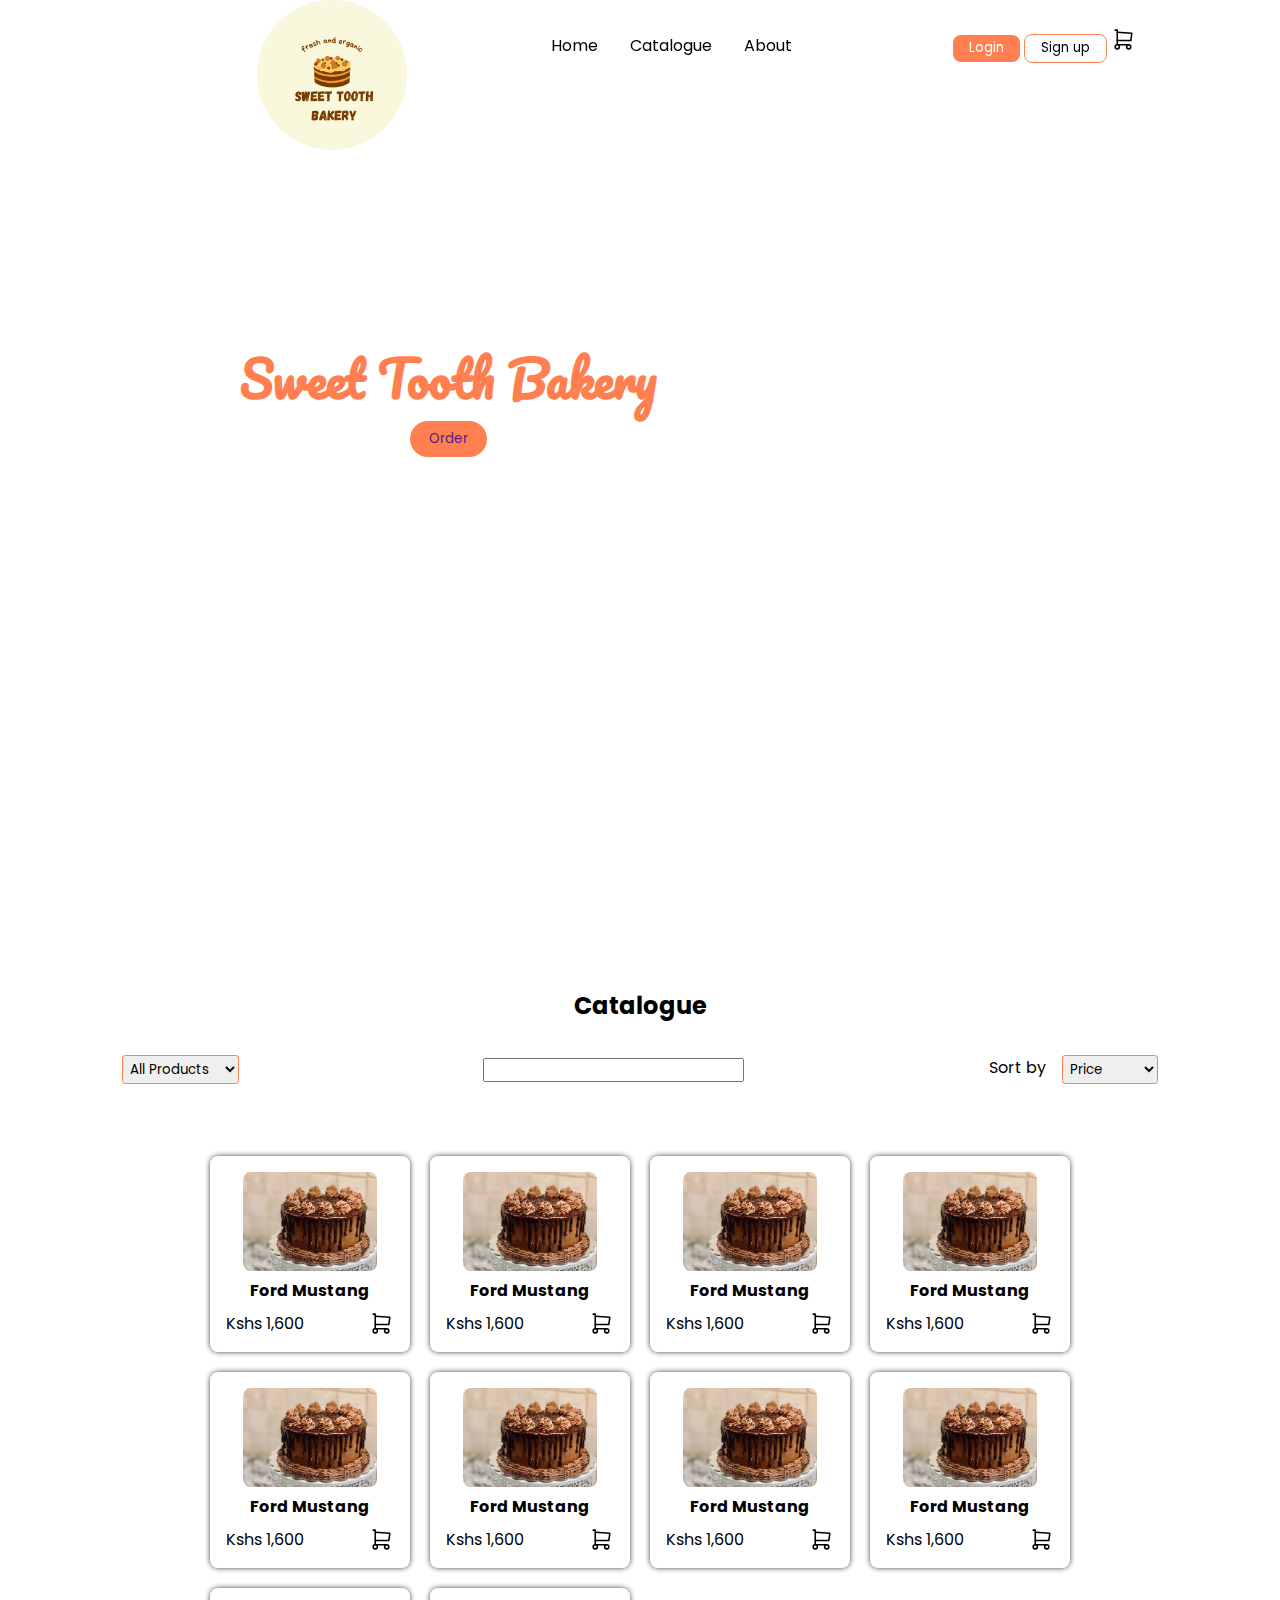
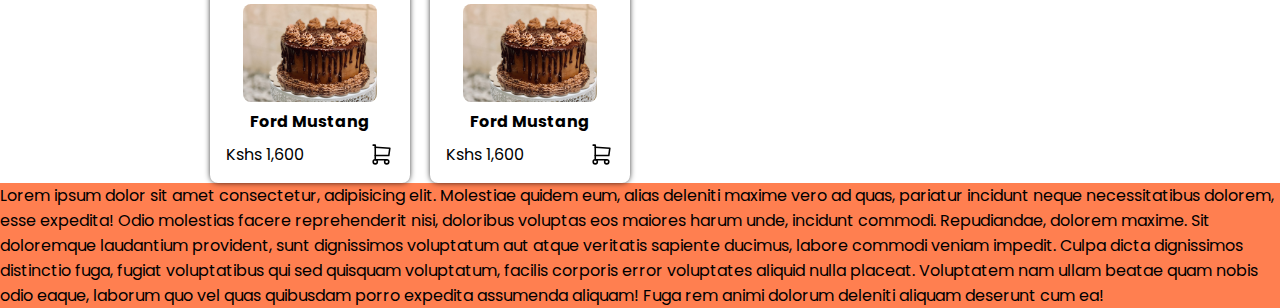
==== app/index.html @ 3ed41570 "About page" ====
<!DOCTYPE html>
<html lang="en">
<head>
    <meta charset="UTF-8">
    <meta http-equiv="X-UA-Compatible" content="IE=edge">
    <meta name="viewport" content="width=device-width, initial-scale=1.0">
    <meta name="description" content="Sweet Tooth Bakery is a bakery in Nairobi, Kenya. Specializing in fresh, quality cakes and pasteries at reasonable prices for your wedddings, birthdays and custom celebration cakes. ">
    <title>Sweet Tooth</title>
    <!--Google Fonts-->
    <link rel="preconnect" href="https://fonts.googleapis.com">
    <link rel="preconnect" href="https://fonts.gstatic.com" crossorigin>
    <link href="https://fonts.googleapis.com/css2?family=Poppins:wght@300;400;500;600;700&display=swap" rel="stylesheet">
    <link rel="stylesheet" href="css/style.css">
    <script src="/dist/script.js" defer></script>
</head>
<body>
    <!----------------------NAV SECTION----------------------->
    <section class="header">
        <nav>
            <span style="margin: auto;"><img src="../images/logo.png" class="logo" alt=""></span>

            <ul id="navigation">
                <li class="nav_link"> <a href="index.html">Home </a> </li>
                <li class="nav_link"> <a href="#catalogue">Catalogue</a> </li>
                <li class="nav_link"> <a href="about.html"> About </a></li>
            </ul>
            
            <div>
                <button>Login</button>
                <button>Sign up</button>
                <span>
                    <svg xmlns="http://www.w3.org/2000/svg" class="icon icon-tabler icon-tabler-shopping-cart" width="25" height="25" viewBox="0 0 24 24" stroke-width="1.5" stroke="#000000" fill="none" stroke-linecap="round" stroke-linejoin="round">
                        <path stroke="none" d="M0 0h24v24H0z" fill="none"/>
                        <circle cx="6" cy="19" r="2" />
                        <circle cx="17" cy="19" r="2" />
                        <path d="M17 17h-11v-14h-2" />
                        <path d="M6 5l14 1l-1 7h-13" />
                     </svg>
                </span> 
            </div>
        </nav>
        <!--------------------HERO SECTION------------------------>
        <section id="hero">
            
            <div>
                <h1 style="color: white;"> Welcome to </h1>
               <h1> Sweet Tooth Bakery</h1>
            <button><a href="">Order</a></button>
            </div>
            
        </section>
    </section>
    <!------------------------CATALOGUE SECTION------------------>
    <section id="catalogue">
        <h2>Catalogue</h2>
        <div class="catalogue__header">
            <select name="category" id="category__select">
                <option value="All" selected>All Products</option>
                <option value="Pound Cakes">Pound Cakes</option>
                <option value="Cupcakes">Pound Cakes</option>
                <option value="Sponge Cakes">Pound Cakes</option>
                <option value="Cheese Cake">Pound Cakes</option>
            </select>
            <input type="search" name="catalogue" id="catalogue__search">
            <div>
                <p>Sort by</p>
                <select name="sort" id="sort__select">
                    <option value="price">Price</option>
                    <option value="Cupcakes">Popularity</option>
                </select>
            </div>
           
        </div>
       
        <section class="products-container">
            <div class="products">
                <div class="product" href="product.html">
                    
                        <img src="../images/four.jpg" alt="Photo by Adam Stefanca on Unsplash">
                        <h4>Ford Mustang </h4>

                        <p style="display: flex;justify-content: space-between; margin-top: .5rem;">
                            Kshs 1,600 
                            <svg xmlns="http://www.w3.org/2000/svg" class="icon icon-tabler icon-tabler-shopping-cart" width="25" height="25" viewBox="0 0 24 24" stroke-width="1.5" stroke="#000000" fill="none" stroke-linecap="round" stroke-linejoin="round">
                            <path stroke="none" d="M0 0h24v24H0z" fill="none"/>
                            <circle cx="6" cy="19" r="2" />
                            <circle cx="17" cy="19" r="2" />
                            <path d="M17 17h-11v-14h-2" />
                            <path d="M6 5l14 1l-1 7h-13" />
                            </svg>
                        </p>
                                           
                </div>
                <div class="product" href="product.html">
                    
                    <img src="../images/four.jpg" alt="Photo by Adam Stefanca on Unsplash">
                    <h4>Ford Mustang </h4>

                    <p style="display: flex;justify-content: space-between; margin-top: .5rem;">
                        Kshs 1,600 
                        <svg xmlns="http://www.w3.org/2000/svg" class="icon icon-tabler icon-tabler-shopping-cart" width="25" height="25" viewBox="0 0 24 24" stroke-width="1.5" stroke="#000000" fill="none" stroke-linecap="round" stroke-linejoin="round">
                        <path stroke="none" d="M0 0h24v24H0z" fill="none"/>
                        <circle cx="6" cy="19" r="2" />
                        <circle cx="17" cy="19" r="2" />
                        <path d="M17 17h-11v-14h-2" />
                        <path d="M6 5l14 1l-1 7h-13" />
                        </svg>
                    </p>
                                       
            </div> 
            <div class="product" href="product.html">
                    
                <img src="../images/four.jpg" alt="Photo by Adam Stefanca on Unsplash">
                <h4>Ford Mustang </h4>

                <p style="display: flex;justify-content: space-between; margin-top: .5rem;">
                    Kshs 1,600 
                    <svg xmlns="http://www.w3.org/2000/svg" class="icon icon-tabler icon-tabler-shopping-cart" width="25" height="25" viewBox="0 0 24 24" stroke-width="1.5" stroke="#000000" fill="none" stroke-linecap="round" stroke-linejoin="round">
                    <path stroke="none" d="M0 0h24v24H0z" fill="none"/>
                    <circle cx="6" cy="19" r="2" />
                    <circle cx="17" cy="19" r="2" />
                    <path d="M17 17h-11v-14h-2" />
                    <path d="M6 5l14 1l-1 7h-13" />
                    </svg>
                </p>
                                   
            </div> 
            <div class="product" href="product.html">
                    
                            <img src="../images/four.jpg" alt="Photo by Adam Stefanca on Unsplash">
                            <h4>Ford Mustang </h4>

                            <p style="display: flex;justify-content: space-between; margin-top: .5rem;">
                                Kshs 1,600 
                                <svg xmlns="http://www.w3.org/2000/svg" class="icon icon-tabler icon-tabler-shopping-cart" width="25" height="25" viewBox="0 0 24 24" stroke-width="1.5" stroke="#000000" fill="none" stroke-linecap="round" stroke-linejoin="round">
                                <path stroke="none" d="M0 0h24v24H0z" fill="none"/>
                                <circle cx="6" cy="19" r="2" />
                                <circle cx="17" cy="19" r="2" />
                                <path d="M17 17h-11v-14h-2" />
                                <path d="M6 5l14 1l-1 7h-13" />
                                </svg>
                            </p>
                                            
                    </div>
                    <div class="product" href="product.html">
                                    
                        <img src="../images/four.jpg" alt="Photo by Adam Stefanca on Unsplash">
                        <h4>Ford Mustang </h4>

                        <p style="display: flex;justify-content: space-between; margin-top: .5rem;">
                            Kshs 1,600 
                            <svg xmlns="http://www.w3.org/2000/svg" class="icon icon-tabler icon-tabler-shopping-cart" width="25" height="25" viewBox="0 0 24 24" stroke-width="1.5" stroke="#000000" fill="none" stroke-linecap="round" stroke-linejoin="round">
                            <path stroke="none" d="M0 0h24v24H0z" fill="none"/>
                            <circle cx="6" cy="19" r="2" />
                            <circle cx="17" cy="19" r="2" />
                            <path d="M17 17h-11v-14h-2" />
                            <path d="M6 5l14 1l-1 7h-13" />
                            </svg>
                        </p>
                                        
                </div>
                <div class="product" href="product.html">
                                    
                    <img src="../images/four.jpg" alt="Photo by Adam Stefanca on Unsplash">
                    <h4>Ford Mustang </h4>

                    <p style="display: flex;justify-content: space-between; margin-top: .5rem;">
                        Kshs 1,600 
                        <svg id="cart" xmlns="http://www.w3.org/2000/svg" class="icon icon-tabler icon-tabler-shopping-cart" width="25" height="25" viewBox="0 0 24 24" stroke-width="1.5" stroke="#000000" fill="none" stroke-linecap="round" stroke-linejoin="round">
                        <path stroke="none" d="M0 0h24v24H0z" fill="none"/>
                        <circle cx="6" cy="19" r="2" />
                        <circle cx="17" cy="19" r="2" />
                        <path d="M17 17h-11v-14h-2" />
                        <path d="M6 5l14 1l-1 7h-13" />
                        </svg>
                    </p>
                                    
                </div> 
                <div class="product" href="product.html">
                                    
                    <img src="../images/four.jpg" alt="Photo by Adam Stefanca on Unsplash">
                    <h4>Ford Mustang </h4>

                    <p style="display: flex;justify-content: space-between; margin-top: .5rem;">
                        Kshs 1,600 
                        <svg xmlns="http://www.w3.org/2000/svg" class="icon icon-tabler icon-tabler-shopping-cart" width="25" height="25" viewBox="0 0 24 24" stroke-width="1.5" stroke="#000000" fill="none" stroke-linecap="round" stroke-linejoin="round">
                        <path stroke="none" d="M0 0h24v24H0z" fill="none"/>
                        <circle cx="6" cy="19" r="2" />
                        <circle cx="17" cy="19" r="2" />
                        <path d="M17 17h-11v-14h-2" />
                        <path d="M6 5l14 1l-1 7h-13" />
                        </svg>
                    </p>
                                    
                </div>
                <div class="product" href="product.html">
                                    
                    <img src="../images/four.jpg" alt="Photo by Adam Stefanca on Unsplash">
                    <h4>Ford Mustang </h4>

                    <p style="display: flex;justify-content: space-between; margin-top: .5rem;">
                        Kshs 1,600 
                        <svg xmlns="http://www.w3.org/2000/svg" class="icon icon-tabler icon-tabler-shopping-cart" width="25" height="25" viewBox="0 0 24 24" stroke-width="1.5" stroke="#000000" fill="none" stroke-linecap="round" stroke-linejoin="round">
                        <path stroke="none" d="M0 0h24v24H0z" fill="none"/>
                        <circle cx="6" cy="19" r="2" />
                        <circle cx="17" cy="19" r="2" />
                        <path d="M17 17h-11v-14h-2" />
                        <path d="M6 5l14 1l-1 7h-13" />
                        </svg>
                    </p>
                                    
                </div> 
                <div class="product" href="product.html">
                                    
                    <img src="../images/four.jpg" alt="Photo by Adam Stefanca on Unsplash">
                    <h4>Ford Mustang </h4>

                    <p style="display: flex;justify-content: space-between; margin-top: .5rem;">
                        Kshs 1,600 
                        <svg xmlns="http://www.w3.org/2000/svg" class="icon icon-tabler icon-tabler-shopping-cart" width="25" height="25" viewBox="0 0 24 24" stroke-width="1.5" stroke="#000000" fill="none" stroke-linecap="round" stroke-linejoin="round">
                        <path stroke="none" d="M0 0h24v24H0z" fill="none"/>
                        <circle cx="6" cy="19" r="2" />
                        <circle cx="17" cy="19" r="2" />
                        <path d="M17 17h-11v-14h-2" />
                        <path d="M6 5l14 1l-1 7h-13" />
                        </svg>
                    </p>
                                    
                </div> 
                <div class="product" href="product.html">
                                    
                    <img src="../images/four.jpg" alt="Photo by Adam Stefanca on Unsplash">
                    <h4>Ford Mustang </h4>

                    <p style="display: flex;justify-content: space-between; margin-top: .5rem;">
                        Kshs 1,600 
                        <svg xmlns="http://www.w3.org/2000/svg" class="icon icon-tabler icon-tabler-shopping-cart" width="25" height="25" viewBox="0 0 24 24" stroke-width="1.5" stroke="#000000" fill="none" stroke-linecap="round" stroke-linejoin="round">
                        <path stroke="none" d="M0 0h24v24H0z" fill="none"/>
                        <circle cx="6" cy="19" r="2" />
                        <circle cx="17" cy="19" r="2" />
                        <path d="M17 17h-11v-14h-2" />
                        <path d="M6 5l14 1l-1 7h-13" />
                        </svg>
                    </p>
                                    
                </div>

            </div>
        </section>
    </section>
    <!---------FOOTER-------------->
    <footer>
        Lorem ipsum dolor sit amet consectetur, adipisicing elit. Molestiae quidem eum, alias deleniti maxime vero ad quas, pariatur incidunt neque necessitatibus dolorem, esse expedita! Odio molestias facere reprehenderit nisi, doloribus voluptas eos maiores harum unde, incidunt commodi. Repudiandae, dolorem maxime. Sit doloremque laudantium provident, sunt dignissimos voluptatum aut atque veritatis sapiente ducimus, labore commodi veniam impedit. Culpa dicta dignissimos distinctio fuga, fugiat voluptatibus qui sed quisquam voluptatum, facilis corporis error voluptates aliquid nulla placeat. Voluptatem nam ullam beatae quam nobis odio eaque, laborum quo vel quas quibusdam porro expedita assumenda aliquam! Fuga rem animi dolorum deleniti aliquam deserunt cum ea!
    </footer>
</body>
</html>
---- app/css/style.css ----
@import url("https://fonts.googleapis.com/css2?family=Pacifico&family=Poppins:wght@300;400;500;600;700&display=swap");
a {
  text-decoration: none;
}

* {
  margin: 0;
  padding: 0;
  -webkit-box-sizing: border-box;
          box-sizing: border-box;
  font-family: 'Poppins';
}

nav {
  height: 10vh;
  display: -webkit-box;
  display: -ms-flexbox;
  display: flex;
  -webkit-box-align: center;
      -ms-flex-align: center;
          align-items: center;
  background-color: #ffffff;
  width: 80%;
  position: fixed;
  top: 0;
  left: 50%;
  -webkit-transform: translateX(-50%);
          transform: translateX(-50%);
  border-radius: .3rem;
}

nav .logo {
  border-radius: 50%;
  height: 150px;
  width: 150px;
}

nav div {
  width: auto;
  margin-left: auto;
  padding: 1rem;
}

nav div button {
  outline: none;
  border: none;
  border-radius: .5rem;
  background: coral;
  color: #ffffff;
  padding: .2rem 1rem;
}

nav div :nth-child(2) {
  background-color: transparent;
  color: black;
  border: 1px solid coral;
}

nav #navigation {
  display: -webkit-box;
  display: -ms-flexbox;
  display: flex;
  -webkit-box-pack: center;
      -ms-flex-pack: center;
          justify-content: center;
  -webkit-box-align: center;
      -ms-flex-align: center;
          align-items: center;
}

nav #navigation li {
  list-style-type: none;
  display: -webkit-box;
  display: -ms-flexbox;
  display: flex;
  -webkit-box-pack: center;
      -ms-flex-pack: center;
          justify-content: center;
  -webkit-box-align: center;
      -ms-flex-align: center;
          align-items: center;
  cursor: pointer;
  padding: 1rem;
}

nav #navigation li span img {
  height: 20px;
  width: 20px;
  border-radius: 0;
}

nav #navigation li a {
  text-decoration: none;
  color: #000000;
}

#hero {
  height: 100vh;
  width: 100%;
  display: -webkit-box;
  display: -ms-flexbox;
  display: flex;
  -webkit-box-orient: vertical;
  -webkit-box-direction: normal;
      -ms-flex-direction: column;
          flex-direction: column;
  -webkit-box-pack: center;
      -ms-flex-pack: center;
          justify-content: center;
  -webkit-box-align: center;
      -ms-flex-align: center;
          align-items: center;
}

#hero img {
  height: 20rem;
  width: 20rem;
}

#hero h1 {
  font-family: 'Pacifico', sans-serif;
  color: coral;
  font-size: 3rem;
}

#hero p {
  font-size: 3rem;
}

#hero button {
  border-radius: 3rem;
  color: #ffffff;
  background-color: coral;
  border: none;
  outline: none;
  padding: .5rem 1.2rem;
}

#hero div {
  margin-right: auto;
  margin-left: 15rem;
  margin-bottom: 15rem;
  text-align: center;
}

.header {
  background-image: url("https://images.unsplash.com/photo-1581022295432-7fabcc628434?ixid=MnwxMjA3fDB8MHxwaG90by1wYWdlfHx8fGVufDB8fHx8&ixlib=rb-1.2.1&auto=format&fit=crop&w=1500&q=80");
  background-size: cover;
  background-position: center;
  background-repeat: no-repeat;
  padding-top: 1.5rem;
}

#catalogue {
  margin-top: 4rem;
  /*For users who prefer not to have animations*/
  /*media query for animation ---- if the device does not have a mouse*/
}

#catalogue hr {
  color: coral;
}

#catalogue h2 {
  text-align: center;
  margin-bottom: 1.5rem;
}

#catalogue .catalogue__header {
  height: 5vh;
  display: -webkit-box;
  display: -ms-flexbox;
  display: flex;
  -webkit-box-pack: center;
      -ms-flex-pack: center;
          justify-content: center;
  -webkit-box-align: center;
      -ms-flex-align: center;
          align-items: center;
  -ms-flex-pack: distribute;
      justify-content: space-around;
}

#catalogue .catalogue__header select {
  border: 1px solid coral;
  border-radius: .2rem;
  padding: .2rem;
}

#catalogue .catalogue__header div {
  display: -webkit-box;
  display: -ms-flexbox;
  display: flex;
}

#catalogue .catalogue__header div :first-child {
  margin-right: 1rem;
}

#catalogue img {
  max-width: 100%;
  border-radius: .5em;
  max-height: 250px;
  -o-object-fit: cover;
     object-fit: cover;
}

#catalogue .product {
  width: 200px;
  cursor: pointer;
  -ms-flex-item-align: center;
      -ms-grid-row-align: center;
      align-self: center;
  -webkit-box-shadow: 0px 0px 6px -1px #000000;
          box-shadow: 0px 0px 6px -1px #000000;
  text-align: center;
  padding: 1rem;
  border-radius: .5rem;
  -webkit-transition: 250ms linear;
  transition: 250ms linear;
}

#catalogue .product img {
  width: 80%;
}

#catalogue .products {
  max-width: 75vw;
  display: -ms-grid;
  display: grid;
  -ms-grid-columns: (minmax(200px, 1fr))[auto-fit];
      grid-template-columns: repeat(auto-fit, minmax(200px, 1fr));
  /*define width*/
  /*grid-auto-rows: 300px; define height*/
  grid-auto-flow: dense;
  grid-gap: 20px;
}

#catalogue .products-container {
  margin-top: 4em;
  width: 100%;
  display: -webkit-box;
  display: -ms-flexbox;
  display: flex;
  -webkit-box-pack: center;
      -ms-flex-pack: center;
          justify-content: center;
}

@media (prefers-reduced-motion: reduce) {
  #catalogue *,
  #catalogue *::before,
  #catalogue *::after {
    -webkit-animation-duration: 0.01ms !important;
            animation-duration: 0.01ms !important;
    -webkit-animation-iteration-count: 1 !important;
            animation-iteration-count: 1 !important;
    -webkit-transition-duration: 0.01ms !important;
            transition-duration: 0.01ms !important;
    scroll-behavior: auto !important;
    -webkit-transition-delay: 0ms !important;
            transition-delay: 0ms !important;
  }
}

@media (hover) {
  #catalogue .product:hover,
  #catalogue .product:focus-within {
    -webkit-transform: scale(1.1);
            transform: scale(1.1);
  }
}

/*ABOUT PAGE*/
#about {
  font-weight: 600;
  font-size: 1.2rem;
}

/*FOOTER*/
footer {
  background-color: coral;
}
/*# sourceMappingURL=style.css.map */
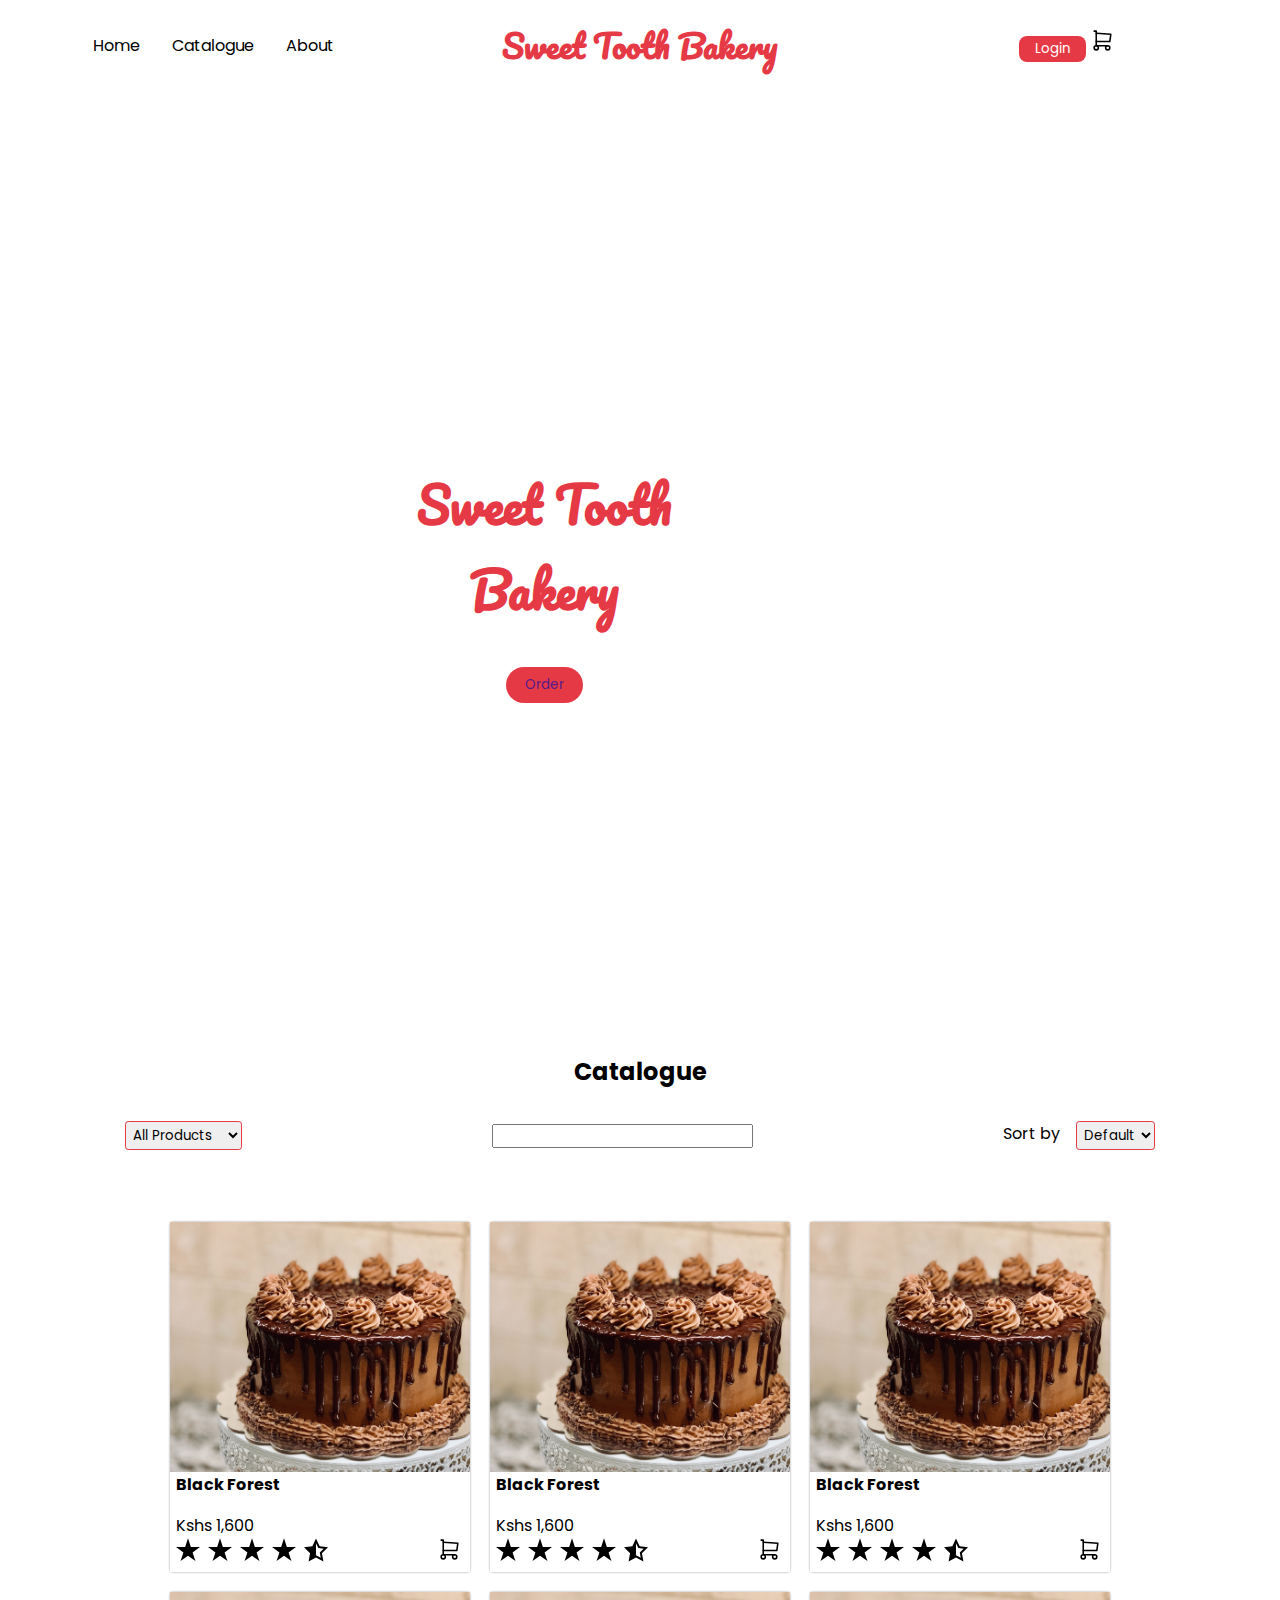
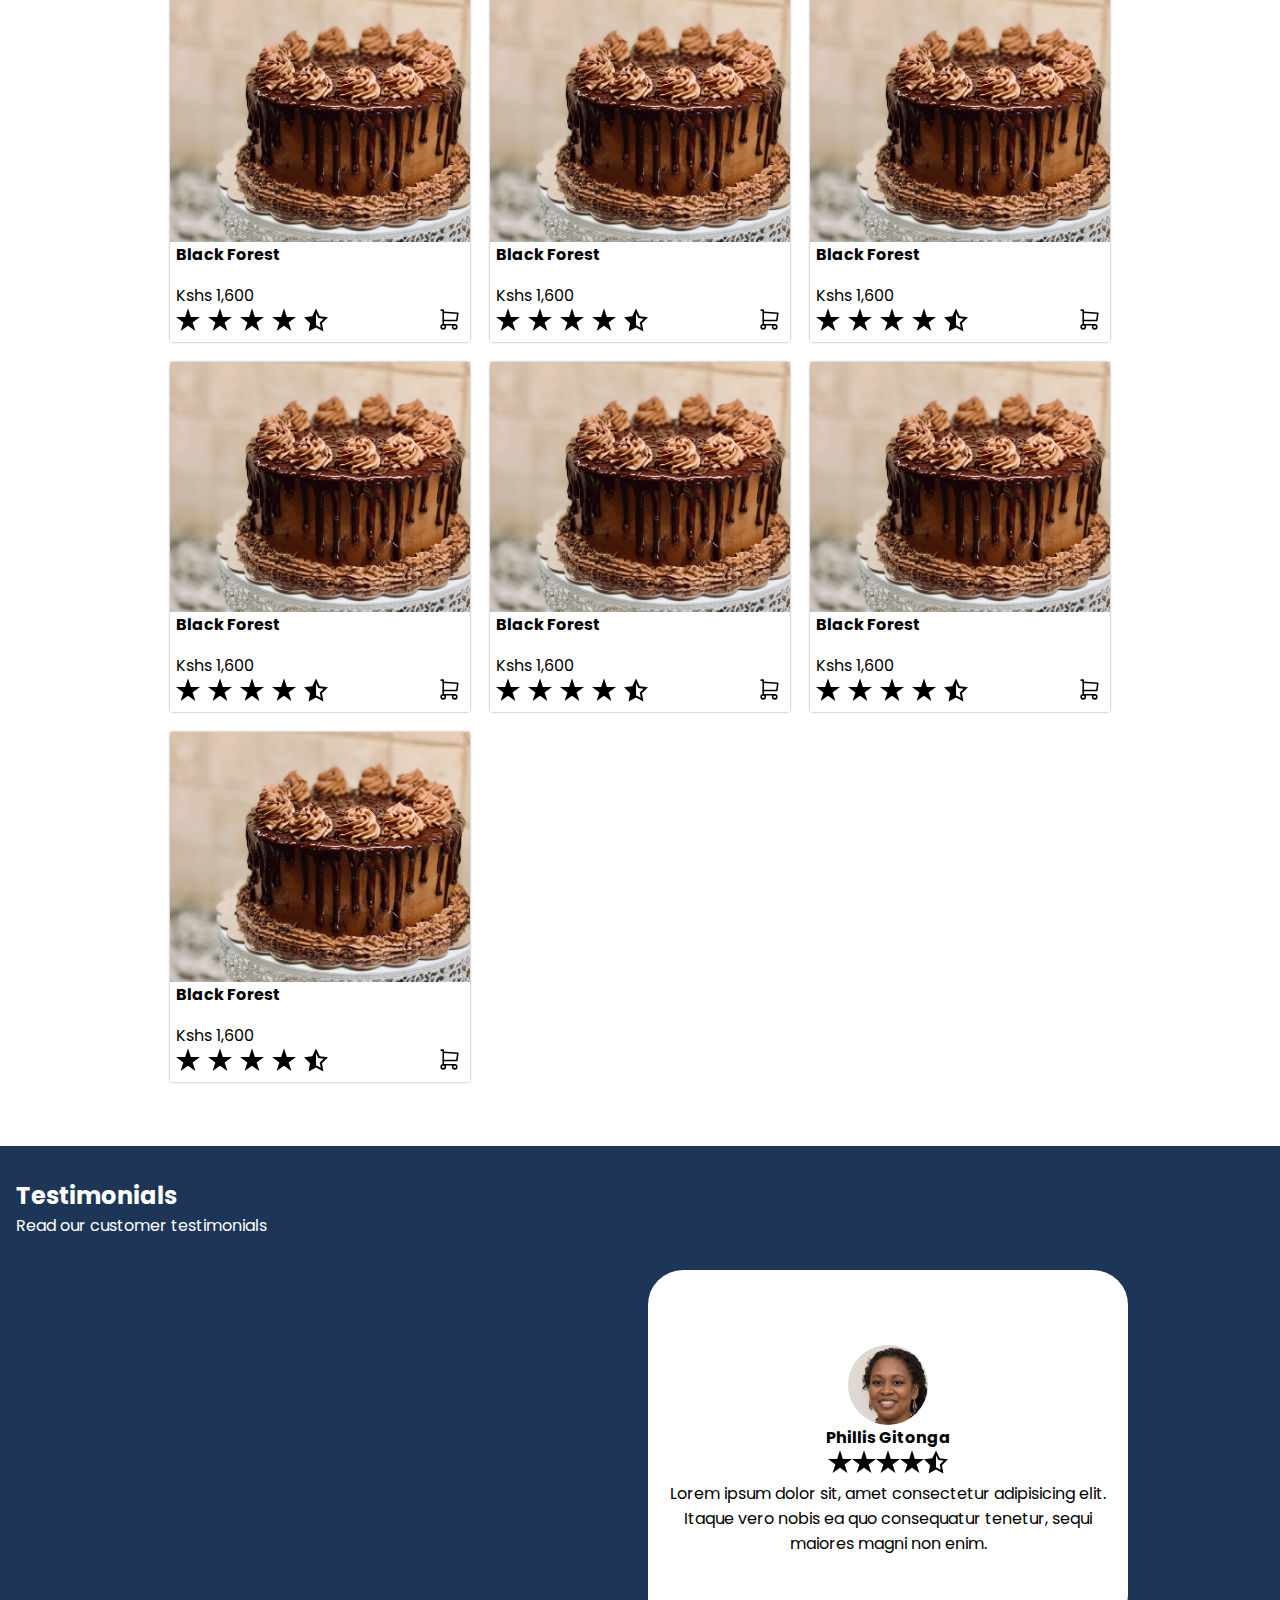
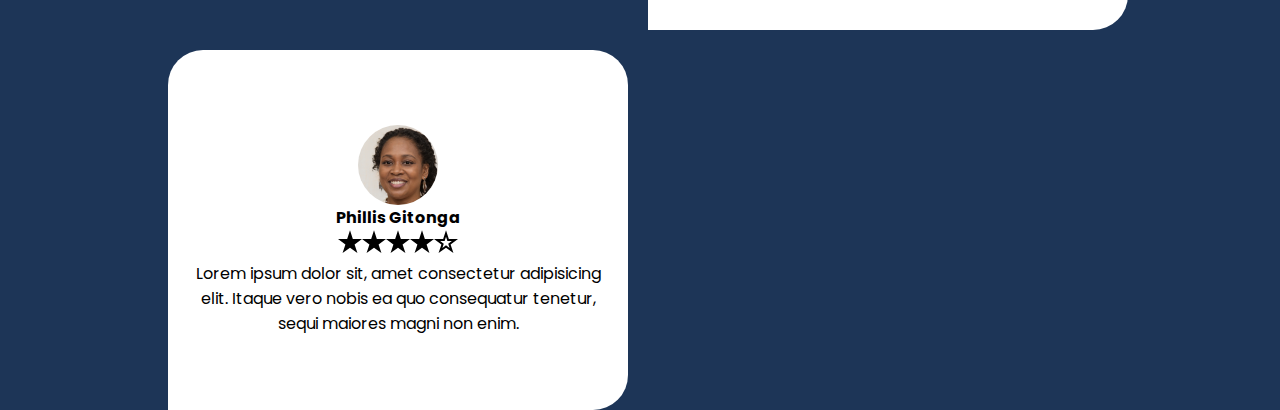
==== commit dabf110d: "testimonials" ====
--- a/app/index.html
+++ b/app/index.html
@@ -10,6 +10,7 @@
     <link rel="preconnect" href="https://fonts.googleapis.com">
     <link rel="preconnect" href="https://fonts.gstatic.com" crossorigin>
     <link href="https://fonts.googleapis.com/css2?family=Poppins:wght@300;400;500;600;700&display=swap" rel="stylesheet">
+    <link href='https://css.gg/eye.css' rel='stylesheet'>
     <link rel="stylesheet" href="css/style.css">
     <script src="/dist/script.js" defer></script>
 </head>
@@ -17,17 +18,14 @@
     <!----------------------NAV SECTION----------------------->
     <section class="header">
         <nav>
-            <span style="margin: auto;"><img src="../images/logo.png" class="logo" alt=""></span>
-
             <ul id="navigation">
                 <li class="nav_link"> <a href="index.html">Home </a> </li>
                 <li class="nav_link"> <a href="#catalogue">Catalogue</a> </li>
                 <li class="nav_link"> <a href="about.html"> About </a></li>
             </ul>
-            
+            <h1 class="logo">Sweet Tooth Bakery</h1>
             <div>
                 <button>Login</button>
-                <button>Sign up</button>
                 <span>
                     <svg xmlns="http://www.w3.org/2000/svg" class="icon icon-tabler icon-tabler-shopping-cart" width="25" height="25" viewBox="0 0 24 24" stroke-width="1.5" stroke="#000000" fill="none" stroke-linecap="round" stroke-linejoin="round">
                         <path stroke="none" d="M0 0h24v24H0z" fill="none"/>
@@ -41,13 +39,14 @@
         </nav>
         <!--------------------HERO SECTION------------------------>
         <section id="hero">
-            
-            <div>
-                <h1 style="color: white;"> Welcome to </h1>
-               <h1> Sweet Tooth Bakery</h1>
-            <button><a href="">Order</a></button>
-            </div>
-            
+            <div class="hero-content">
+                <div>
+                    <h1 style="color: white;"> Welcome to </h1>
+                <h1> Sweet Tooth Bakery</h1>
+                <h2>A fresh experience.</h2>
+                <button><a href="">Order</a></button>
+                </div>
+            </div>
         </section>
     </section>
     <!------------------------CATALOGUE SECTION------------------>
@@ -65,8 +64,10 @@
             <div>
                 <p>Sort by</p>
                 <select name="sort" id="sort__select">
+                    <option value="All" selected>Default</option>
                     <option value="price">Price</option>
-                    <option value="Cupcakes">Popularity</option>
+                    <option value="A-Z">A - Z</option>
+                    <option value="Z-A">Z - A</option>
                 </select>
             </div>
            
@@ -77,180 +78,271 @@
                 <div class="product" href="product.html">
                     
                         <img src="../images/four.jpg" alt="Photo by Adam Stefanca on Unsplash">
-                        <h4>Ford Mustang </h4>
-
-                        <p style="display: flex;justify-content: space-between; margin-top: .5rem;">
-                            Kshs 1,600 
-                            <svg xmlns="http://www.w3.org/2000/svg" class="icon icon-tabler icon-tabler-shopping-cart" width="25" height="25" viewBox="0 0 24 24" stroke-width="1.5" stroke="#000000" fill="none" stroke-linecap="round" stroke-linejoin="round">
-                            <path stroke="none" d="M0 0h24v24H0z" fill="none"/>
-                            <circle cx="6" cy="19" r="2" />
-                            <circle cx="17" cy="19" r="2" />
-                            <path d="M17 17h-11v-14h-2" />
-                            <path d="M6 5l14 1l-1 7h-13" />
-                            </svg>
-                        </p>
-                                           
-                </div>
-                <div class="product" href="product.html">
-                    
-                    <img src="../images/four.jpg" alt="Photo by Adam Stefanca on Unsplash">
-                    <h4>Ford Mustang </h4>
-
-                    <p style="display: flex;justify-content: space-between; margin-top: .5rem;">
-                        Kshs 1,600 
-                        <svg xmlns="http://www.w3.org/2000/svg" class="icon icon-tabler icon-tabler-shopping-cart" width="25" height="25" viewBox="0 0 24 24" stroke-width="1.5" stroke="#000000" fill="none" stroke-linecap="round" stroke-linejoin="round">
-                        <path stroke="none" d="M0 0h24v24H0z" fill="none"/>
-                        <circle cx="6" cy="19" r="2" />
-                        <circle cx="17" cy="19" r="2" />
-                        <path d="M17 17h-11v-14h-2" />
-                        <path d="M6 5l14 1l-1 7h-13" />
-                        </svg>
-                    </p>
-                                       
-            </div> 
-            <div class="product" href="product.html">
-                    
-                <img src="../images/four.jpg" alt="Photo by Adam Stefanca on Unsplash">
-                <h4>Ford Mustang </h4>
-
-                <p style="display: flex;justify-content: space-between; margin-top: .5rem;">
-                    Kshs 1,600 
-                    <svg xmlns="http://www.w3.org/2000/svg" class="icon icon-tabler icon-tabler-shopping-cart" width="25" height="25" viewBox="0 0 24 24" stroke-width="1.5" stroke="#000000" fill="none" stroke-linecap="round" stroke-linejoin="round">
-                    <path stroke="none" d="M0 0h24v24H0z" fill="none"/>
-                    <circle cx="6" cy="19" r="2" />
-                    <circle cx="17" cy="19" r="2" />
-                    <path d="M17 17h-11v-14h-2" />
-                    <path d="M6 5l14 1l-1 7h-13" />
-                    </svg>
-                </p>
-                                   
-            </div> 
-            <div class="product" href="product.html">
-                    
-                            <img src="../images/four.jpg" alt="Photo by Adam Stefanca on Unsplash">
-                            <h4>Ford Mustang </h4>
-
-                            <p style="display: flex;justify-content: space-between; margin-top: .5rem;">
-                                Kshs 1,600 
-                                <svg xmlns="http://www.w3.org/2000/svg" class="icon icon-tabler icon-tabler-shopping-cart" width="25" height="25" viewBox="0 0 24 24" stroke-width="1.5" stroke="#000000" fill="none" stroke-linecap="round" stroke-linejoin="round">
-                                <path stroke="none" d="M0 0h24v24H0z" fill="none"/>
-                                <circle cx="6" cy="19" r="2" />
-                                <circle cx="17" cy="19" r="2" />
-                                <path d="M17 17h-11v-14h-2" />
-                                <path d="M6 5l14 1l-1 7h-13" />
-                                </svg>
-                            </p>
-                                            
-                    </div>
-                    <div class="product" href="product.html">
-                                    
-                        <img src="../images/four.jpg" alt="Photo by Adam Stefanca on Unsplash">
-                        <h4>Ford Mustang </h4>
-
-                        <p style="display: flex;justify-content: space-between; margin-top: .5rem;">
-                            Kshs 1,600 
-                            <svg xmlns="http://www.w3.org/2000/svg" class="icon icon-tabler icon-tabler-shopping-cart" width="25" height="25" viewBox="0 0 24 24" stroke-width="1.5" stroke="#000000" fill="none" stroke-linecap="round" stroke-linejoin="round">
-                            <path stroke="none" d="M0 0h24v24H0z" fill="none"/>
-                            <circle cx="6" cy="19" r="2" />
-                            <circle cx="17" cy="19" r="2" />
-                            <path d="M17 17h-11v-14h-2" />
-                            <path d="M6 5l14 1l-1 7h-13" />
-                            </svg>
-                        </p>
-                                        
-                </div>
-                <div class="product" href="product.html">
-                                    
-                    <img src="../images/four.jpg" alt="Photo by Adam Stefanca on Unsplash">
-                    <h4>Ford Mustang </h4>
-
-                    <p style="display: flex;justify-content: space-between; margin-top: .5rem;">
-                        Kshs 1,600 
-                        <svg id="cart" xmlns="http://www.w3.org/2000/svg" class="icon icon-tabler icon-tabler-shopping-cart" width="25" height="25" viewBox="0 0 24 24" stroke-width="1.5" stroke="#000000" fill="none" stroke-linecap="round" stroke-linejoin="round">
-                        <path stroke="none" d="M0 0h24v24H0z" fill="none"/>
-                        <circle cx="6" cy="19" r="2" />
-                        <circle cx="17" cy="19" r="2" />
-                        <path d="M17 17h-11v-14h-2" />
-                        <path d="M6 5l14 1l-1 7h-13" />
-                        </svg>
-                    </p>
-                                    
-                </div> 
-                <div class="product" href="product.html">
-                                    
-                    <img src="../images/four.jpg" alt="Photo by Adam Stefanca on Unsplash">
-                    <h4>Ford Mustang </h4>
-
-                    <p style="display: flex;justify-content: space-between; margin-top: .5rem;">
-                        Kshs 1,600 
-                        <svg xmlns="http://www.w3.org/2000/svg" class="icon icon-tabler icon-tabler-shopping-cart" width="25" height="25" viewBox="0 0 24 24" stroke-width="1.5" stroke="#000000" fill="none" stroke-linecap="round" stroke-linejoin="round">
-                        <path stroke="none" d="M0 0h24v24H0z" fill="none"/>
-                        <circle cx="6" cy="19" r="2" />
-                        <circle cx="17" cy="19" r="2" />
-                        <path d="M17 17h-11v-14h-2" />
-                        <path d="M6 5l14 1l-1 7h-13" />
-                        </svg>
-                    </p>
-                                    
-                </div>
-                <div class="product" href="product.html">
-                                    
-                    <img src="../images/four.jpg" alt="Photo by Adam Stefanca on Unsplash">
-                    <h4>Ford Mustang </h4>
-
-                    <p style="display: flex;justify-content: space-between; margin-top: .5rem;">
-                        Kshs 1,600 
-                        <svg xmlns="http://www.w3.org/2000/svg" class="icon icon-tabler icon-tabler-shopping-cart" width="25" height="25" viewBox="0 0 24 24" stroke-width="1.5" stroke="#000000" fill="none" stroke-linecap="round" stroke-linejoin="round">
-                        <path stroke="none" d="M0 0h24v24H0z" fill="none"/>
-                        <circle cx="6" cy="19" r="2" />
-                        <circle cx="17" cy="19" r="2" />
-                        <path d="M17 17h-11v-14h-2" />
-                        <path d="M6 5l14 1l-1 7h-13" />
-                        </svg>
-                    </p>
-                                    
-                </div> 
-                <div class="product" href="product.html">
-                                    
-                    <img src="../images/four.jpg" alt="Photo by Adam Stefanca on Unsplash">
-                    <h4>Ford Mustang </h4>
-
-                    <p style="display: flex;justify-content: space-between; margin-top: .5rem;">
-                        Kshs 1,600 
-                        <svg xmlns="http://www.w3.org/2000/svg" class="icon icon-tabler icon-tabler-shopping-cart" width="25" height="25" viewBox="0 0 24 24" stroke-width="1.5" stroke="#000000" fill="none" stroke-linecap="round" stroke-linejoin="round">
-                        <path stroke="none" d="M0 0h24v24H0z" fill="none"/>
-                        <circle cx="6" cy="19" r="2" />
-                        <circle cx="17" cy="19" r="2" />
-                        <path d="M17 17h-11v-14h-2" />
-                        <path d="M6 5l14 1l-1 7h-13" />
-                        </svg>
-                    </p>
-                                    
-                </div> 
-                <div class="product" href="product.html">
-                                    
-                    <img src="../images/four.jpg" alt="Photo by Adam Stefanca on Unsplash">
-                    <h4>Ford Mustang </h4>
-
-                    <p style="display: flex;justify-content: space-between; margin-top: .5rem;">
-                        Kshs 1,600 
-                        <svg xmlns="http://www.w3.org/2000/svg" class="icon icon-tabler icon-tabler-shopping-cart" width="25" height="25" viewBox="0 0 24 24" stroke-width="1.5" stroke="#000000" fill="none" stroke-linecap="round" stroke-linejoin="round">
-                        <path stroke="none" d="M0 0h24v24H0z" fill="none"/>
-                        <circle cx="6" cy="19" r="2" />
-                        <circle cx="17" cy="19" r="2" />
-                        <path d="M17 17h-11v-14h-2" />
-                        <path d="M6 5l14 1l-1 7h-13" />
-                        </svg>
-                    </p>
-                                    
-                </div>
+                        <h4>Black Forest </h4>
+                        <div class="description">
+                            <div class="product-info">
+                            <p>Kshs 1,600 </p>
+                       
+                            <span><svg xmlns="http://www.w3.org/2000/svg" width="24" height="24" viewBox="0 0 24 24"><path d="M12 .288l2.833 8.718h9.167l-7.417 5.389 2.833 8.718-7.416-5.388-7.417 5.388 2.833-8.718-7.416-5.389h9.167z"/></svg><svg xmlns="http://www.w3.org/2000/svg" width="24" height="24" viewBox="0 0 24 24"><path d="M12 .288l2.833 8.718h9.167l-7.417 5.389 2.833 8.718-7.416-5.388-7.417 5.388 2.833-8.718-7.416-5.389h9.167z"/></svg><svg xmlns="http://www.w3.org/2000/svg" width="24" height="24" viewBox="0 0 24 24"><path d="M12 .288l2.833 8.718h9.167l-7.417 5.389 2.833 8.718-7.416-5.388-7.417 5.388 2.833-8.718-7.416-5.389h9.167z"/></svg><svg xmlns="http://www.w3.org/2000/svg" width="24" height="24" viewBox="0 0 24 24"><path d="M12 .288l2.833 8.718h9.167l-7.417 5.389 2.833 8.718-7.416-5.388-7.417 5.388 2.833-8.718-7.416-5.389h9.167z"/></svg><svg xmlns="http://www.w3.org/2000/svg" width="24" height="24" viewBox="0 0 24 24"><path d="M12 5.173l2.335 4.817 5.305.732-3.861 3.71.942 5.27-4.721-2.524v-12.005zm0-4.586l-3.668 7.568-8.332 1.151 6.064 5.828-1.48 8.279 7.416-3.967 7.416 3.966-1.48-8.279 6.064-5.827-8.332-1.15-3.668-7.569z"/></svg></span>
+                            </div>
+                            <div class="action">
+                                <span>
+                                 <i class="gg-eye"></i>                          
+                                <svg xmlns="http://www.w3.org/2000/svg" class="icon icon-tabler icon-tabler-shopping-cart" width="25" height="25" viewBox="0 0 24 24" stroke-width="1.5" stroke="#000000" fill="none" stroke-linecap="round" stroke-linejoin="round">
+                                <path stroke="none" d="M0 0h24v24H0z" fill="none"/>
+                                <circle cx="6" cy="19" r="2" />
+                                <circle cx="17" cy="19" r="2" />
+                                <path d="M17 17h-11v-14h-2" />
+                                <path d="M6 5l14 1l-1 7h-13" />
+                                </svg>
+                                </span> 
+                           </div>
+                       </div>
+                </div>
+                <div class="product" href="product.html">
+                    
+                        <img src="../images/four.jpg" alt="Photo by Adam Stefanca on Unsplash">
+                        <h4>Black Forest </h4>
+                        <div class="description">
+                            <div class="product-info">
+                            <p>Kshs 1,600 </p>
+                       
+                            <span><svg xmlns="http://www.w3.org/2000/svg" width="24" height="24" viewBox="0 0 24 24"><path d="M12 .288l2.833 8.718h9.167l-7.417 5.389 2.833 8.718-7.416-5.388-7.417 5.388 2.833-8.718-7.416-5.389h9.167z"/></svg><svg xmlns="http://www.w3.org/2000/svg" width="24" height="24" viewBox="0 0 24 24"><path d="M12 .288l2.833 8.718h9.167l-7.417 5.389 2.833 8.718-7.416-5.388-7.417 5.388 2.833-8.718-7.416-5.389h9.167z"/></svg><svg xmlns="http://www.w3.org/2000/svg" width="24" height="24" viewBox="0 0 24 24"><path d="M12 .288l2.833 8.718h9.167l-7.417 5.389 2.833 8.718-7.416-5.388-7.417 5.388 2.833-8.718-7.416-5.389h9.167z"/></svg><svg xmlns="http://www.w3.org/2000/svg" width="24" height="24" viewBox="0 0 24 24"><path d="M12 .288l2.833 8.718h9.167l-7.417 5.389 2.833 8.718-7.416-5.388-7.417 5.388 2.833-8.718-7.416-5.389h9.167z"/></svg><svg xmlns="http://www.w3.org/2000/svg" width="24" height="24" viewBox="0 0 24 24"><path d="M12 5.173l2.335 4.817 5.305.732-3.861 3.71.942 5.27-4.721-2.524v-12.005zm0-4.586l-3.668 7.568-8.332 1.151 6.064 5.828-1.48 8.279 7.416-3.967 7.416 3.966-1.48-8.279 6.064-5.827-8.332-1.15-3.668-7.569z"/></svg></span>
+                            </div>
+                            <div class="action">
+                                <span>
+                                 <i class="gg-eye"></i>                          
+                                <svg xmlns="http://www.w3.org/2000/svg" class="icon icon-tabler icon-tabler-shopping-cart" width="25" height="25" viewBox="0 0 24 24" stroke-width="1.5" stroke="#000000" fill="none" stroke-linecap="round" stroke-linejoin="round">
+                                <path stroke="none" d="M0 0h24v24H0z" fill="none"/>
+                                <circle cx="6" cy="19" r="2" />
+                                <circle cx="17" cy="19" r="2" />
+                                <path d="M17 17h-11v-14h-2" />
+                                <path d="M6 5l14 1l-1 7h-13" />
+                                </svg>
+                                </span> 
+                           </div>
+                       </div>
+                </div>
+                <div class="product" href="product.html">
+                    
+                        <img src="../images/four.jpg" alt="Photo by Adam Stefanca on Unsplash">
+                        <h4>Black Forest </h4>
+                        <div class="description">
+                            <div class="product-info">
+                            <p>Kshs 1,600 </p>
+                       
+                            <span><svg xmlns="http://www.w3.org/2000/svg" width="24" height="24" viewBox="0 0 24 24"><path d="M12 .288l2.833 8.718h9.167l-7.417 5.389 2.833 8.718-7.416-5.388-7.417 5.388 2.833-8.718-7.416-5.389h9.167z"/></svg><svg xmlns="http://www.w3.org/2000/svg" width="24" height="24" viewBox="0 0 24 24"><path d="M12 .288l2.833 8.718h9.167l-7.417 5.389 2.833 8.718-7.416-5.388-7.417 5.388 2.833-8.718-7.416-5.389h9.167z"/></svg><svg xmlns="http://www.w3.org/2000/svg" width="24" height="24" viewBox="0 0 24 24"><path d="M12 .288l2.833 8.718h9.167l-7.417 5.389 2.833 8.718-7.416-5.388-7.417 5.388 2.833-8.718-7.416-5.389h9.167z"/></svg><svg xmlns="http://www.w3.org/2000/svg" width="24" height="24" viewBox="0 0 24 24"><path d="M12 .288l2.833 8.718h9.167l-7.417 5.389 2.833 8.718-7.416-5.388-7.417 5.388 2.833-8.718-7.416-5.389h9.167z"/></svg><svg xmlns="http://www.w3.org/2000/svg" width="24" height="24" viewBox="0 0 24 24"><path d="M12 5.173l2.335 4.817 5.305.732-3.861 3.71.942 5.27-4.721-2.524v-12.005zm0-4.586l-3.668 7.568-8.332 1.151 6.064 5.828-1.48 8.279 7.416-3.967 7.416 3.966-1.48-8.279 6.064-5.827-8.332-1.15-3.668-7.569z"/></svg></span>
+                            </div>
+                            <div class="action">
+                                <span>
+                                 <i class="gg-eye"></i>                          
+                                <svg xmlns="http://www.w3.org/2000/svg" class="icon icon-tabler icon-tabler-shopping-cart" width="25" height="25" viewBox="0 0 24 24" stroke-width="1.5" stroke="#000000" fill="none" stroke-linecap="round" stroke-linejoin="round">
+                                <path stroke="none" d="M0 0h24v24H0z" fill="none"/>
+                                <circle cx="6" cy="19" r="2" />
+                                <circle cx="17" cy="19" r="2" />
+                                <path d="M17 17h-11v-14h-2" />
+                                <path d="M6 5l14 1l-1 7h-13" />
+                                </svg>
+                                </span> 
+                           </div>
+                       </div>
+                </div>
+                <div class="product" href="product.html">
+                    
+                        <img src="../images/four.jpg" alt="Photo by Adam Stefanca on Unsplash">
+                        <h4>Black Forest </h4>
+                        <div class="description">
+                            <div class="product-info">
+                            <p>Kshs 1,600 </p>
+                       
+                            <span><svg xmlns="http://www.w3.org/2000/svg" width="24" height="24" viewBox="0 0 24 24"><path d="M12 .288l2.833 8.718h9.167l-7.417 5.389 2.833 8.718-7.416-5.388-7.417 5.388 2.833-8.718-7.416-5.389h9.167z"/></svg><svg xmlns="http://www.w3.org/2000/svg" width="24" height="24" viewBox="0 0 24 24"><path d="M12 .288l2.833 8.718h9.167l-7.417 5.389 2.833 8.718-7.416-5.388-7.417 5.388 2.833-8.718-7.416-5.389h9.167z"/></svg><svg xmlns="http://www.w3.org/2000/svg" width="24" height="24" viewBox="0 0 24 24"><path d="M12 .288l2.833 8.718h9.167l-7.417 5.389 2.833 8.718-7.416-5.388-7.417 5.388 2.833-8.718-7.416-5.389h9.167z"/></svg><svg xmlns="http://www.w3.org/2000/svg" width="24" height="24" viewBox="0 0 24 24"><path d="M12 .288l2.833 8.718h9.167l-7.417 5.389 2.833 8.718-7.416-5.388-7.417 5.388 2.833-8.718-7.416-5.389h9.167z"/></svg><svg xmlns="http://www.w3.org/2000/svg" width="24" height="24" viewBox="0 0 24 24"><path d="M12 5.173l2.335 4.817 5.305.732-3.861 3.71.942 5.27-4.721-2.524v-12.005zm0-4.586l-3.668 7.568-8.332 1.151 6.064 5.828-1.48 8.279 7.416-3.967 7.416 3.966-1.48-8.279 6.064-5.827-8.332-1.15-3.668-7.569z"/></svg></span>
+                            </div>
+                            <div class="action">
+                                <span>
+                                 <i class="gg-eye"></i>                          
+                                <svg xmlns="http://www.w3.org/2000/svg" class="icon icon-tabler icon-tabler-shopping-cart" width="25" height="25" viewBox="0 0 24 24" stroke-width="1.5" stroke="#000000" fill="none" stroke-linecap="round" stroke-linejoin="round">
+                                <path stroke="none" d="M0 0h24v24H0z" fill="none"/>
+                                <circle cx="6" cy="19" r="2" />
+                                <circle cx="17" cy="19" r="2" />
+                                <path d="M17 17h-11v-14h-2" />
+                                <path d="M6 5l14 1l-1 7h-13" />
+                                </svg>
+                                </span> 
+                           </div>
+                       </div>
+                </div>
+                <div class="product" href="product.html">
+                    
+                        <img src="../images/four.jpg" alt="Photo by Adam Stefanca on Unsplash">
+                        <h4>Black Forest </h4>
+                        <div class="description">
+                            <div class="product-info">
+                            <p>Kshs 1,600 </p>
+                       
+                            <span><svg xmlns="http://www.w3.org/2000/svg" width="24" height="24" viewBox="0 0 24 24"><path d="M12 .288l2.833 8.718h9.167l-7.417 5.389 2.833 8.718-7.416-5.388-7.417 5.388 2.833-8.718-7.416-5.389h9.167z"/></svg><svg xmlns="http://www.w3.org/2000/svg" width="24" height="24" viewBox="0 0 24 24"><path d="M12 .288l2.833 8.718h9.167l-7.417 5.389 2.833 8.718-7.416-5.388-7.417 5.388 2.833-8.718-7.416-5.389h9.167z"/></svg><svg xmlns="http://www.w3.org/2000/svg" width="24" height="24" viewBox="0 0 24 24"><path d="M12 .288l2.833 8.718h9.167l-7.417 5.389 2.833 8.718-7.416-5.388-7.417 5.388 2.833-8.718-7.416-5.389h9.167z"/></svg><svg xmlns="http://www.w3.org/2000/svg" width="24" height="24" viewBox="0 0 24 24"><path d="M12 .288l2.833 8.718h9.167l-7.417 5.389 2.833 8.718-7.416-5.388-7.417 5.388 2.833-8.718-7.416-5.389h9.167z"/></svg><svg xmlns="http://www.w3.org/2000/svg" width="24" height="24" viewBox="0 0 24 24"><path d="M12 5.173l2.335 4.817 5.305.732-3.861 3.71.942 5.27-4.721-2.524v-12.005zm0-4.586l-3.668 7.568-8.332 1.151 6.064 5.828-1.48 8.279 7.416-3.967 7.416 3.966-1.48-8.279 6.064-5.827-8.332-1.15-3.668-7.569z"/></svg></span>
+                            </div>
+                            <div class="action">
+                                <span>
+                                 <i class="gg-eye"></i>                          
+                                <svg xmlns="http://www.w3.org/2000/svg" class="icon icon-tabler icon-tabler-shopping-cart" width="25" height="25" viewBox="0 0 24 24" stroke-width="1.5" stroke="#000000" fill="none" stroke-linecap="round" stroke-linejoin="round">
+                                <path stroke="none" d="M0 0h24v24H0z" fill="none"/>
+                                <circle cx="6" cy="19" r="2" />
+                                <circle cx="17" cy="19" r="2" />
+                                <path d="M17 17h-11v-14h-2" />
+                                <path d="M6 5l14 1l-1 7h-13" />
+                                </svg>
+                                </span> 
+                           </div>
+                       </div>
+                </div>
+                <div class="product" href="product.html">
+                    
+                        <img src="../images/four.jpg" alt="Photo by Adam Stefanca on Unsplash">
+                        <h4>Black Forest </h4>
+                        <div class="description">
+                            <div class="product-info">
+                            <p>Kshs 1,600 </p>
+                       
+                            <span><svg xmlns="http://www.w3.org/2000/svg" width="24" height="24" viewBox="0 0 24 24"><path d="M12 .288l2.833 8.718h9.167l-7.417 5.389 2.833 8.718-7.416-5.388-7.417 5.388 2.833-8.718-7.416-5.389h9.167z"/></svg><svg xmlns="http://www.w3.org/2000/svg" width="24" height="24" viewBox="0 0 24 24"><path d="M12 .288l2.833 8.718h9.167l-7.417 5.389 2.833 8.718-7.416-5.388-7.417 5.388 2.833-8.718-7.416-5.389h9.167z"/></svg><svg xmlns="http://www.w3.org/2000/svg" width="24" height="24" viewBox="0 0 24 24"><path d="M12 .288l2.833 8.718h9.167l-7.417 5.389 2.833 8.718-7.416-5.388-7.417 5.388 2.833-8.718-7.416-5.389h9.167z"/></svg><svg xmlns="http://www.w3.org/2000/svg" width="24" height="24" viewBox="0 0 24 24"><path d="M12 .288l2.833 8.718h9.167l-7.417 5.389 2.833 8.718-7.416-5.388-7.417 5.388 2.833-8.718-7.416-5.389h9.167z"/></svg><svg xmlns="http://www.w3.org/2000/svg" width="24" height="24" viewBox="0 0 24 24"><path d="M12 5.173l2.335 4.817 5.305.732-3.861 3.71.942 5.27-4.721-2.524v-12.005zm0-4.586l-3.668 7.568-8.332 1.151 6.064 5.828-1.48 8.279 7.416-3.967 7.416 3.966-1.48-8.279 6.064-5.827-8.332-1.15-3.668-7.569z"/></svg></span>
+                            </div>
+                            <div class="action">
+                                <span>
+                                 <i class="gg-eye"></i>                          
+                                <svg xmlns="http://www.w3.org/2000/svg" class="icon icon-tabler icon-tabler-shopping-cart" width="25" height="25" viewBox="0 0 24 24" stroke-width="1.5" stroke="#000000" fill="none" stroke-linecap="round" stroke-linejoin="round">
+                                <path stroke="none" d="M0 0h24v24H0z" fill="none"/>
+                                <circle cx="6" cy="19" r="2" />
+                                <circle cx="17" cy="19" r="2" />
+                                <path d="M17 17h-11v-14h-2" />
+                                <path d="M6 5l14 1l-1 7h-13" />
+                                </svg>
+                                </span> 
+                           </div>
+                       </div>
+                </div>
+                <div class="product" href="product.html">
+                    
+                        <img src="../images/four.jpg" alt="Photo by Adam Stefanca on Unsplash">
+                        <h4>Black Forest </h4>
+                        <div class="description">
+                            <div class="product-info">
+                            <p>Kshs 1,600 </p>
+                       
+                            <span><svg xmlns="http://www.w3.org/2000/svg" width="24" height="24" viewBox="0 0 24 24"><path d="M12 .288l2.833 8.718h9.167l-7.417 5.389 2.833 8.718-7.416-5.388-7.417 5.388 2.833-8.718-7.416-5.389h9.167z"/></svg><svg xmlns="http://www.w3.org/2000/svg" width="24" height="24" viewBox="0 0 24 24"><path d="M12 .288l2.833 8.718h9.167l-7.417 5.389 2.833 8.718-7.416-5.388-7.417 5.388 2.833-8.718-7.416-5.389h9.167z"/></svg><svg xmlns="http://www.w3.org/2000/svg" width="24" height="24" viewBox="0 0 24 24"><path d="M12 .288l2.833 8.718h9.167l-7.417 5.389 2.833 8.718-7.416-5.388-7.417 5.388 2.833-8.718-7.416-5.389h9.167z"/></svg><svg xmlns="http://www.w3.org/2000/svg" width="24" height="24" viewBox="0 0 24 24"><path d="M12 .288l2.833 8.718h9.167l-7.417 5.389 2.833 8.718-7.416-5.388-7.417 5.388 2.833-8.718-7.416-5.389h9.167z"/></svg><svg xmlns="http://www.w3.org/2000/svg" width="24" height="24" viewBox="0 0 24 24"><path d="M12 5.173l2.335 4.817 5.305.732-3.861 3.71.942 5.27-4.721-2.524v-12.005zm0-4.586l-3.668 7.568-8.332 1.151 6.064 5.828-1.48 8.279 7.416-3.967 7.416 3.966-1.48-8.279 6.064-5.827-8.332-1.15-3.668-7.569z"/></svg></span>
+                            </div>
+                            <div class="action">
+                                <span>
+                                 <i class="gg-eye"></i>                          
+                                <svg xmlns="http://www.w3.org/2000/svg" class="icon icon-tabler icon-tabler-shopping-cart" width="25" height="25" viewBox="0 0 24 24" stroke-width="1.5" stroke="#000000" fill="none" stroke-linecap="round" stroke-linejoin="round">
+                                <path stroke="none" d="M0 0h24v24H0z" fill="none"/>
+                                <circle cx="6" cy="19" r="2" />
+                                <circle cx="17" cy="19" r="2" />
+                                <path d="M17 17h-11v-14h-2" />
+                                <path d="M6 5l14 1l-1 7h-13" />
+                                </svg>
+                                </span> 
+                           </div>
+                       </div>
+                </div>
+                <div class="product" href="product.html">
+                    
+                        <img src="../images/four.jpg" alt="Photo by Adam Stefanca on Unsplash">
+                        <h4>Black Forest </h4>
+                        <div class="description">
+                            <div class="product-info">
+                            <p>Kshs 1,600 </p>
+                       
+                            <span><svg xmlns="http://www.w3.org/2000/svg" width="24" height="24" viewBox="0 0 24 24"><path d="M12 .288l2.833 8.718h9.167l-7.417 5.389 2.833 8.718-7.416-5.388-7.417 5.388 2.833-8.718-7.416-5.389h9.167z"/></svg><svg xmlns="http://www.w3.org/2000/svg" width="24" height="24" viewBox="0 0 24 24"><path d="M12 .288l2.833 8.718h9.167l-7.417 5.389 2.833 8.718-7.416-5.388-7.417 5.388 2.833-8.718-7.416-5.389h9.167z"/></svg><svg xmlns="http://www.w3.org/2000/svg" width="24" height="24" viewBox="0 0 24 24"><path d="M12 .288l2.833 8.718h9.167l-7.417 5.389 2.833 8.718-7.416-5.388-7.417 5.388 2.833-8.718-7.416-5.389h9.167z"/></svg><svg xmlns="http://www.w3.org/2000/svg" width="24" height="24" viewBox="0 0 24 24"><path d="M12 .288l2.833 8.718h9.167l-7.417 5.389 2.833 8.718-7.416-5.388-7.417 5.388 2.833-8.718-7.416-5.389h9.167z"/></svg><svg xmlns="http://www.w3.org/2000/svg" width="24" height="24" viewBox="0 0 24 24"><path d="M12 5.173l2.335 4.817 5.305.732-3.861 3.71.942 5.27-4.721-2.524v-12.005zm0-4.586l-3.668 7.568-8.332 1.151 6.064 5.828-1.48 8.279 7.416-3.967 7.416 3.966-1.48-8.279 6.064-5.827-8.332-1.15-3.668-7.569z"/></svg></span>
+                            </div>
+                            <div class="action">
+                                <span>
+                                 <i class="gg-eye"></i>                          
+                                <svg xmlns="http://www.w3.org/2000/svg" class="icon icon-tabler icon-tabler-shopping-cart" width="25" height="25" viewBox="0 0 24 24" stroke-width="1.5" stroke="#000000" fill="none" stroke-linecap="round" stroke-linejoin="round">
+                                <path stroke="none" d="M0 0h24v24H0z" fill="none"/>
+                                <circle cx="6" cy="19" r="2" />
+                                <circle cx="17" cy="19" r="2" />
+                                <path d="M17 17h-11v-14h-2" />
+                                <path d="M6 5l14 1l-1 7h-13" />
+                                </svg>
+                                </span> 
+                           </div>
+                       </div>
+                </div>
+                <div class="product" href="product.html">
+                    
+                        <img src="../images/four.jpg" alt="Photo by Adam Stefanca on Unsplash">
+                        <h4>Black Forest </h4>
+                        <div class="description">
+                            <div class="product-info">
+                            <p>Kshs 1,600 </p>
+                       
+                            <span><svg xmlns="http://www.w3.org/2000/svg" width="24" height="24" viewBox="0 0 24 24"><path d="M12 .288l2.833 8.718h9.167l-7.417 5.389 2.833 8.718-7.416-5.388-7.417 5.388 2.833-8.718-7.416-5.389h9.167z"/></svg><svg xmlns="http://www.w3.org/2000/svg" width="24" height="24" viewBox="0 0 24 24"><path d="M12 .288l2.833 8.718h9.167l-7.417 5.389 2.833 8.718-7.416-5.388-7.417 5.388 2.833-8.718-7.416-5.389h9.167z"/></svg><svg xmlns="http://www.w3.org/2000/svg" width="24" height="24" viewBox="0 0 24 24"><path d="M12 .288l2.833 8.718h9.167l-7.417 5.389 2.833 8.718-7.416-5.388-7.417 5.388 2.833-8.718-7.416-5.389h9.167z"/></svg><svg xmlns="http://www.w3.org/2000/svg" width="24" height="24" viewBox="0 0 24 24"><path d="M12 .288l2.833 8.718h9.167l-7.417 5.389 2.833 8.718-7.416-5.388-7.417 5.388 2.833-8.718-7.416-5.389h9.167z"/></svg><svg xmlns="http://www.w3.org/2000/svg" width="24" height="24" viewBox="0 0 24 24"><path d="M12 5.173l2.335 4.817 5.305.732-3.861 3.71.942 5.27-4.721-2.524v-12.005zm0-4.586l-3.668 7.568-8.332 1.151 6.064 5.828-1.48 8.279 7.416-3.967 7.416 3.966-1.48-8.279 6.064-5.827-8.332-1.15-3.668-7.569z"/></svg></span>
+                            </div>
+                            <div class="action">
+                                <span>
+                                 <i class="gg-eye"></i>                          
+                                <svg xmlns="http://www.w3.org/2000/svg" class="icon icon-tabler icon-tabler-shopping-cart" width="25" height="25" viewBox="0 0 24 24" stroke-width="1.5" stroke="#000000" fill="none" stroke-linecap="round" stroke-linejoin="round">
+                                <path stroke="none" d="M0 0h24v24H0z" fill="none"/>
+                                <circle cx="6" cy="19" r="2" />
+                                <circle cx="17" cy="19" r="2" />
+                                <path d="M17 17h-11v-14h-2" />
+                                <path d="M6 5l14 1l-1 7h-13" />
+                                </svg>
+                                </span> 
+                           </div>
+                       </div>
+                </div>
+                <div class="product" href="product.html">
+                    
+                        <img src="../images/four.jpg" alt="Photo by Adam Stefanca on Unsplash">
+                        <h4>Black Forest </h4>
+                        <div class="description">
+                            <div class="product-info">
+                            <p>Kshs 1,600 </p>
+                       
+                            <span><svg xmlns="http://www.w3.org/2000/svg" width="24" height="24" viewBox="0 0 24 24"><path d="M12 .288l2.833 8.718h9.167l-7.417 5.389 2.833 8.718-7.416-5.388-7.417 5.388 2.833-8.718-7.416-5.389h9.167z"/></svg><svg xmlns="http://www.w3.org/2000/svg" width="24" height="24" viewBox="0 0 24 24"><path d="M12 .288l2.833 8.718h9.167l-7.417 5.389 2.833 8.718-7.416-5.388-7.417 5.388 2.833-8.718-7.416-5.389h9.167z"/></svg><svg xmlns="http://www.w3.org/2000/svg" width="24" height="24" viewBox="0 0 24 24"><path d="M12 .288l2.833 8.718h9.167l-7.417 5.389 2.833 8.718-7.416-5.388-7.417 5.388 2.833-8.718-7.416-5.389h9.167z"/></svg><svg xmlns="http://www.w3.org/2000/svg" width="24" height="24" viewBox="0 0 24 24"><path d="M12 .288l2.833 8.718h9.167l-7.417 5.389 2.833 8.718-7.416-5.388-7.417 5.388 2.833-8.718-7.416-5.389h9.167z"/></svg><svg xmlns="http://www.w3.org/2000/svg" width="24" height="24" viewBox="0 0 24 24"><path d="M12 5.173l2.335 4.817 5.305.732-3.861 3.71.942 5.27-4.721-2.524v-12.005zm0-4.586l-3.668 7.568-8.332 1.151 6.064 5.828-1.48 8.279 7.416-3.967 7.416 3.966-1.48-8.279 6.064-5.827-8.332-1.15-3.668-7.569z"/></svg></span>
+                            </div>
+                            <div class="action">
+                                <span>
+                                 <i class="gg-eye"></i>                          
+                                <svg xmlns="http://www.w3.org/2000/svg" class="icon icon-tabler icon-tabler-shopping-cart" width="25" height="25" viewBox="0 0 24 24" stroke-width="1.5" stroke="#000000" fill="none" stroke-linecap="round" stroke-linejoin="round">
+                                <path stroke="none" d="M0 0h24v24H0z" fill="none"/>
+                                <circle cx="6" cy="19" r="2" />
+                                <circle cx="17" cy="19" r="2" />
+                                <path d="M17 17h-11v-14h-2" />
+                                <path d="M6 5l14 1l-1 7h-13" />
+                                </svg>
+                                </span> 
+                           </div>
+                       </div>
+                </div>
+                
 
             </div>
         </section>
     </section>
+    <!---------TESTIMONIALS-------->
+    <section class="testimonials-container">
+        <div id="text">
+            <h2>Testimonials</h2>
+            <p>Read our customer testimonials</p>
+        </div>
+        <div class="testimonials">
+                
+            <div class="review review__one">
+                <img src="../images/Rev1.jpg" alt="">
+                <h4>Phillis Gitonga</h4>
+                <span><svg xmlns="http://www.w3.org/2000/svg" width="24" height="24" viewBox="0 0 24 24"><path d="M12 .288l2.833 8.718h9.167l-7.417 5.389 2.833 8.718-7.416-5.388-7.417 5.388 2.833-8.718-7.416-5.389h9.167z"/></svg><svg xmlns="http://www.w3.org/2000/svg" width="24" height="24" viewBox="0 0 24 24"><path d="M12 .288l2.833 8.718h9.167l-7.417 5.389 2.833 8.718-7.416-5.388-7.417 5.388 2.833-8.718-7.416-5.389h9.167z"/></svg><svg xmlns="http://www.w3.org/2000/svg" width="24" height="24" viewBox="0 0 24 24"><path d="M12 .288l2.833 8.718h9.167l-7.417 5.389 2.833 8.718-7.416-5.388-7.417 5.388 2.833-8.718-7.416-5.389h9.167z"/></svg><svg xmlns="http://www.w3.org/2000/svg" width="24" height="24" viewBox="0 0 24 24"><path d="M12 .288l2.833 8.718h9.167l-7.417 5.389 2.833 8.718-7.416-5.388-7.417 5.388 2.833-8.718-7.416-5.389h9.167z"/></svg><svg xmlns="http://www.w3.org/2000/svg" width="24" height="24" viewBox="0 0 24 24"><path d="M12 5.173l2.335 4.817 5.305.732-3.861 3.71.942 5.27-4.721-2.524v-12.005zm0-4.586l-3.668 7.568-8.332 1.151 6.064 5.828-1.48 8.279 7.416-3.967 7.416 3.966-1.48-8.279 6.064-5.827-8.332-1.15-3.668-7.569z"/></svg></span>
+                <p>Lorem ipsum dolor sit, amet consectetur adipisicing elit. Itaque vero nobis ea quo consequatur tenetur, sequi maiores magni non enim.</p>
+            </div>
+            <div class="review review__two">
+                <img src="../images/Rev1.jpg" alt="">
+                <h4>Phillis Gitonga</h4>
+                <span><svg xmlns="http://www.w3.org/2000/svg" width="24" height="24" viewBox="0 0 24 24"><path d="M12 .288l2.833 8.718h9.167l-7.417 5.389 2.833 8.718-7.416-5.388-7.417 5.388 2.833-8.718-7.416-5.389h9.167z"/></svg><svg xmlns="http://www.w3.org/2000/svg" width="24" height="24" viewBox="0 0 24 24"><path d="M12 .288l2.833 8.718h9.167l-7.417 5.389 2.833 8.718-7.416-5.388-7.417 5.388 2.833-8.718-7.416-5.389h9.167z"/></svg><svg xmlns="http://www.w3.org/2000/svg" width="24" height="24" viewBox="0 0 24 24"><path d="M12 .288l2.833 8.718h9.167l-7.417 5.389 2.833 8.718-7.416-5.388-7.417 5.388 2.833-8.718-7.416-5.389h9.167z"/></svg><svg xmlns="http://www.w3.org/2000/svg" width="24" height="24" viewBox="0 0 24 24"><path d="M12 .288l2.833 8.718h9.167l-7.417 5.389 2.833 8.718-7.416-5.388-7.417 5.388 2.833-8.718-7.416-5.389h9.167z"/></svg><svg xmlns="http://www.w3.org/2000/svg" width="24" height="24" viewBox="0 0 24 24"><path d="M12 6.76l1.379 4.246h4.465l-3.612 2.625 1.379 4.246-3.611-2.625-3.612 2.625 1.379-4.246-3.612-2.625h4.465l1.38-4.246zm0-6.472l-2.833 8.718h-9.167l7.416 5.389-2.833 8.718 7.417-5.388 7.416 5.388-2.833-8.718 7.417-5.389h-9.167l-2.833-8.718z"/></svg>
+                </span>
+                <p>Lorem ipsum dolor sit, amet consectetur adipisicing elit. Itaque vero nobis ea quo consequatur tenetur, sequi maiores magni non enim.</p>
+            </div>
+        </div>
+    </section>
     <!---------FOOTER-------------->
-    <footer>
-        Lorem ipsum dolor sit amet consectetur, adipisicing elit. Molestiae quidem eum, alias deleniti maxime vero ad quas, pariatur incidunt neque necessitatibus dolorem, esse expedita! Odio molestias facere reprehenderit nisi, doloribus voluptas eos maiores harum unde, incidunt commodi. Repudiandae, dolorem maxime. Sit doloremque laudantium provident, sunt dignissimos voluptatum aut atque veritatis sapiente ducimus, labore commodi veniam impedit. Culpa dicta dignissimos distinctio fuga, fugiat voluptatibus qui sed quisquam voluptatum, facilis corporis error voluptates aliquid nulla placeat. Voluptatem nam ullam beatae quam nobis odio eaque, laborum quo vel quas quibusdam porro expedita assumenda aliquam! Fuga rem animi dolorum deleniti aliquam deserunt cum ea!
-    </footer>
 </body>
 </html>--- a/app/css/style.css
+++ b/app/css/style.css
@@ -1,4 +1,11 @@
 @import url("https://fonts.googleapis.com/css2?family=Pacifico&family=Poppins:wght@300;400;500;600;700&display=swap");
+img {
+  height: 100%;
+  width: 100%;
+  -o-object-fit: cover;
+     object-fit: cover;
+}
+
 a {
   text-decoration: none;
 }
@@ -20,42 +27,32 @@
       -ms-flex-align: center;
           align-items: center;
   background-color: #ffffff;
-  width: 80%;
-  position: fixed;
-  top: 0;
-  left: 50%;
-  -webkit-transform: translateX(-50%);
-          transform: translateX(-50%);
-  border-radius: .3rem;
+  -ms-flex-pack: distribute;
+      justify-content: space-around;
 }
 
 nav .logo {
-  border-radius: 50%;
-  height: 150px;
-  width: 150px;
+  font-family: 'Pacifico', sans-serif;
+  font-size: 2rem;
+  color: #e63946;
+  width: 33.33%;
+  text-align: center;
 }
 
 nav div {
-  width: auto;
-  margin-left: auto;
-  padding: 1rem;
+  width: 33.33%;
+  text-align: center;
 }
 
 nav div button {
   outline: none;
   border: none;
   border-radius: .5rem;
-  background: coral;
+  background: #e63946;
   color: #ffffff;
   padding: .2rem 1rem;
 }
 
-nav div :nth-child(2) {
-  background-color: transparent;
-  color: black;
-  border: 1px solid coral;
-}
-
 nav #navigation {
   display: -webkit-box;
   display: -ms-flexbox;
@@ -66,6 +63,7 @@
   -webkit-box-align: center;
       -ms-flex-align: center;
           align-items: center;
+  width: 33.33%;
 }
 
 nav #navigation li {
@@ -96,7 +94,8 @@
 
 #hero {
   height: 100vh;
-  width: 100%;
+  width: 90vw;
+  margin: auto;
   display: -webkit-box;
   display: -ms-flexbox;
   display: flex;
@@ -119,7 +118,7 @@
 
 #hero h1 {
   font-family: 'Pacifico', sans-serif;
-  color: coral;
+  color: #e63946;
   font-size: 3rem;
 }
 
@@ -130,35 +129,51 @@
 #hero button {
   border-radius: 3rem;
   color: #ffffff;
-  background-color: coral;
+  background-color: #e63946;
   border: none;
   outline: none;
   padding: .5rem 1.2rem;
 }
 
 #hero div {
+  color: #ffffff;
   margin-right: auto;
-  margin-left: 15rem;
-  margin-bottom: 15rem;
+  margin-left: 20%;
   text-align: center;
 }
 
-.header {
+#hero {
+  position: relative;
+}
+
+#hero::before {
+  content: ' ';
+  display: block;
+  position: absolute;
+  left: 0;
+  top: 0;
+  width: 100%;
+  height: 100%;
+  opacity: 0.8;
   background-image: url("https://images.unsplash.com/photo-1581022295432-7fabcc628434?ixid=MnwxMjA3fDB8MHxwaG90by1wYWdlfHx8fGVufDB8fHx8&ixlib=rb-1.2.1&auto=format&fit=crop&w=1500&q=80");
   background-size: cover;
   background-position: center;
   background-repeat: no-repeat;
-  padding-top: 1.5rem;
+}
+
+.hero-content {
+  position: relative;
 }
 
 #catalogue {
   margin-top: 4rem;
+  margin-bottom: 4rem;
   /*For users who prefer not to have animations*/
   /*media query for animation ---- if the device does not have a mouse*/
 }
 
 #catalogue hr {
-  color: coral;
+  color: #e63946;
 }
 
 #catalogue h2 {
@@ -182,7 +197,7 @@
 }
 
 #catalogue .catalogue__header select {
-  border: 1px solid coral;
+  border: 1px solid #e63946;
   border-radius: .2rem;
   padding: .2rem;
 }
@@ -199,37 +214,90 @@
 
 #catalogue img {
   max-width: 100%;
-  border-radius: .5em;
   max-height: 250px;
   -o-object-fit: cover;
      object-fit: cover;
 }
 
 #catalogue .product {
-  width: 200px;
-  cursor: pointer;
-  -ms-flex-item-align: center;
-      -ms-grid-row-align: center;
-      align-self: center;
-  -webkit-box-shadow: 0px 0px 6px -1px #000000;
-          box-shadow: 0px 0px 6px -1px #000000;
-  text-align: center;
-  padding: 1rem;
-  border-radius: .5rem;
-  -webkit-transition: 250ms linear;
-  transition: 250ms linear;
-}
-
-#catalogue .product img {
-  width: 80%;
+  width: 300px;
+  height: 350px;
+  -webkit-box-shadow: 0px 0px 3px -1px #000000;
+          box-shadow: 0px 0px 3px -1px #000000;
+  border-radius: .1rem;
+  display: -webkit-box;
+  display: -ms-flexbox;
+  display: flex;
+  -webkit-box-orient: vertical;
+  -webkit-box-direction: normal;
+      -ms-flex-direction: column;
+          flex-direction: column;
+}
+
+#catalogue .product span {
+  -ms-flex-item-align: end;
+      align-self: flex-end;
+  margin-right: .5rem;
+  display: -webkit-box;
+  display: -ms-flexbox;
+  display: flex;
+  -webkit-box-pack: center;
+      -ms-flex-pack: center;
+          justify-content: center;
+  -webkit-box-align: center;
+      -ms-flex-align: center;
+          align-items: center;
+  gap: .5rem;
+}
+
+#catalogue .description {
+  display: -webkit-box;
+  display: -ms-flexbox;
+  display: flex;
+  margin-top: 1rem;
+}
+
+#catalogue h4 {
+  padding-left: .4rem;
+}
+
+#catalogue .product-info {
+  display: -webkit-box;
+  display: -ms-flexbox;
+  display: flex;
+  -webkit-box-orient: vertical;
+  -webkit-box-direction: normal;
+      -ms-flex-direction: column;
+          flex-direction: column;
+  -webkit-box-pack: center;
+      -ms-flex-pack: center;
+          justify-content: center;
+  padding-left: .4rem;
+}
+
+#catalogue .action {
+  width: 100%;
+  display: -webkit-box;
+  display: -ms-flexbox;
+  display: flex;
+  -webkit-box-orient: vertical;
+  -webkit-box-direction: normal;
+      -ms-flex-direction: column;
+          flex-direction: column;
+  -webkit-box-pack: end;
+      -ms-flex-pack: end;
+          justify-content: flex-end;
+  -webkit-box-align: end;
+      -ms-flex-align: end;
+          align-items: flex-end;
 }
 
 #catalogue .products {
-  max-width: 75vw;
+  max-width: 90vw;
   display: -ms-grid;
   display: grid;
-  -ms-grid-columns: (minmax(200px, 1fr))[auto-fit];
-      grid-template-columns: repeat(auto-fit, minmax(200px, 1fr));
+  -ms-grid-columns: (minmax(300px, 1fr))[auto-fit];
+      grid-template-columns: repeat(auto-fit, minmax(300px, 1fr));
   /*define width*/
   /*grid-auto-rows: 300px; define height*/
   grid-auto-flow: dense;
@@ -263,14 +331,6 @@
   }
 }
 
-@media (hover) {
-  #catalogue .product:hover,
-  #catalogue .product:focus-within {
-    -webkit-transform: scale(1.1);
-            transform: scale(1.1);
-  }
-}
-
 /*ABOUT PAGE*/
 #about {
   font-weight: 600;
@@ -279,6 +339,85 @@
 
 /*FOOTER*/
 footer {
-  background-color: coral;
+  background-color: #e63946;
+}
+
+/*TESTIMONIALS*/
+.testimonials-container {
+  padding-top: 2rem;
+  padding-left: 1rem;
+  margin-left: 0;
+  margin-right: 0;
+  background-color: #1d3557;
+}
+
+.testimonials-container .testimonials {
+  padding-top: 2rem;
+  margin: auto;
+  max-width: 75vw;
+  display: -ms-grid;
+  display: grid;
+  -ms-grid-columns: 20% 20% 20% 20% 20%;
+      grid-template-columns: 20% 20% 20% 20% 20%;
+  -ms-grid-columns: (minmax(20%, 1fr))[auto-fit];
+      grid-template-columns: repeat(auto-fit, minmax(20%, 1fr));
+  -ms-grid-rows: (40vh)[2];
+      grid-template-rows: repeat(2, 40vh);
+  grid-gap: 20px;
+}
+
+.testimonials-container img {
+  max-width: 80px;
+  height: 80px;
+  border-radius: 50%;
+}
+
+.testimonials-container .review {
+  background-color: #ffffff;
+  border-radius: 35px 35px 35px 0;
+  padding: 1rem;
+  display: -webkit-box;
+  display: -ms-flexbox;
+  display: flex;
+  -webkit-box-orient: vertical;
+  -webkit-box-direction: normal;
+      -ms-flex-direction: column;
+          flex-direction: column;
+  -webkit-box-pack: center;
+      -ms-flex-pack: center;
+          justify-content: center;
+  -webkit-box-align: center;
+      -ms-flex-align: center;
+          align-items: center;
+  text-align: center;
+}
+
+.testimonials-container .review__two {
+  -ms-grid-column: 1;
+  -ms-grid-column-span: 2;
+  grid-column: 1/3;
+}
+
+.testimonials-container .review__one {
+  -ms-grid-column: 3;
+  -ms-grid-column-span: 3;
+  grid-column: 3/6;
+}
+
+.testimonials-container #text {
+  color: #ffffff;
+}
+
+@media all and (max-width: 1000px) {
+  .testimonials-container .review__two {
+    -ms-grid-column: 1;
+    -ms-grid-column-span: 5;
+    grid-column: 1/6;
+  }
+  .testimonials-container .review__one {
+    -ms-grid-column: 1;
+    -ms-grid-column-span: 5;
+    grid-column: 1/6;
+  }
 }
 /*# sourceMappingURL=style.css.map */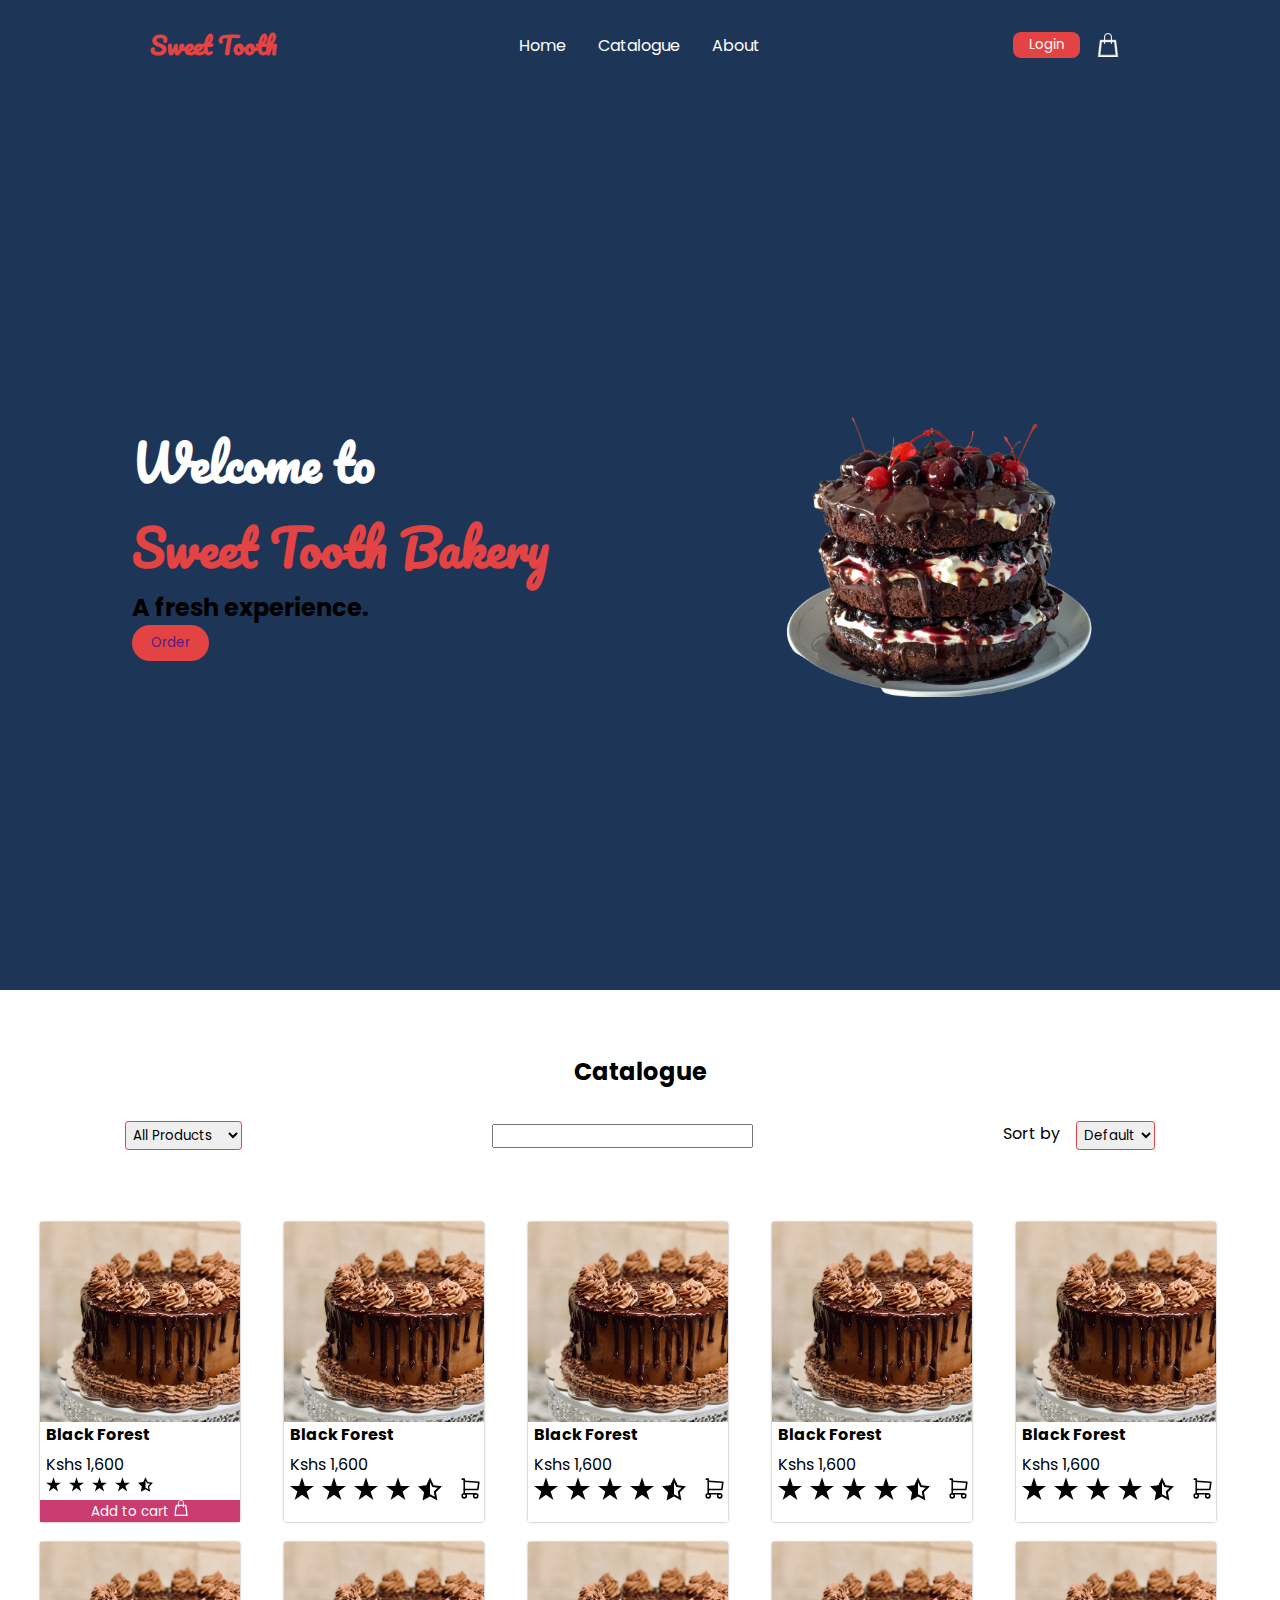
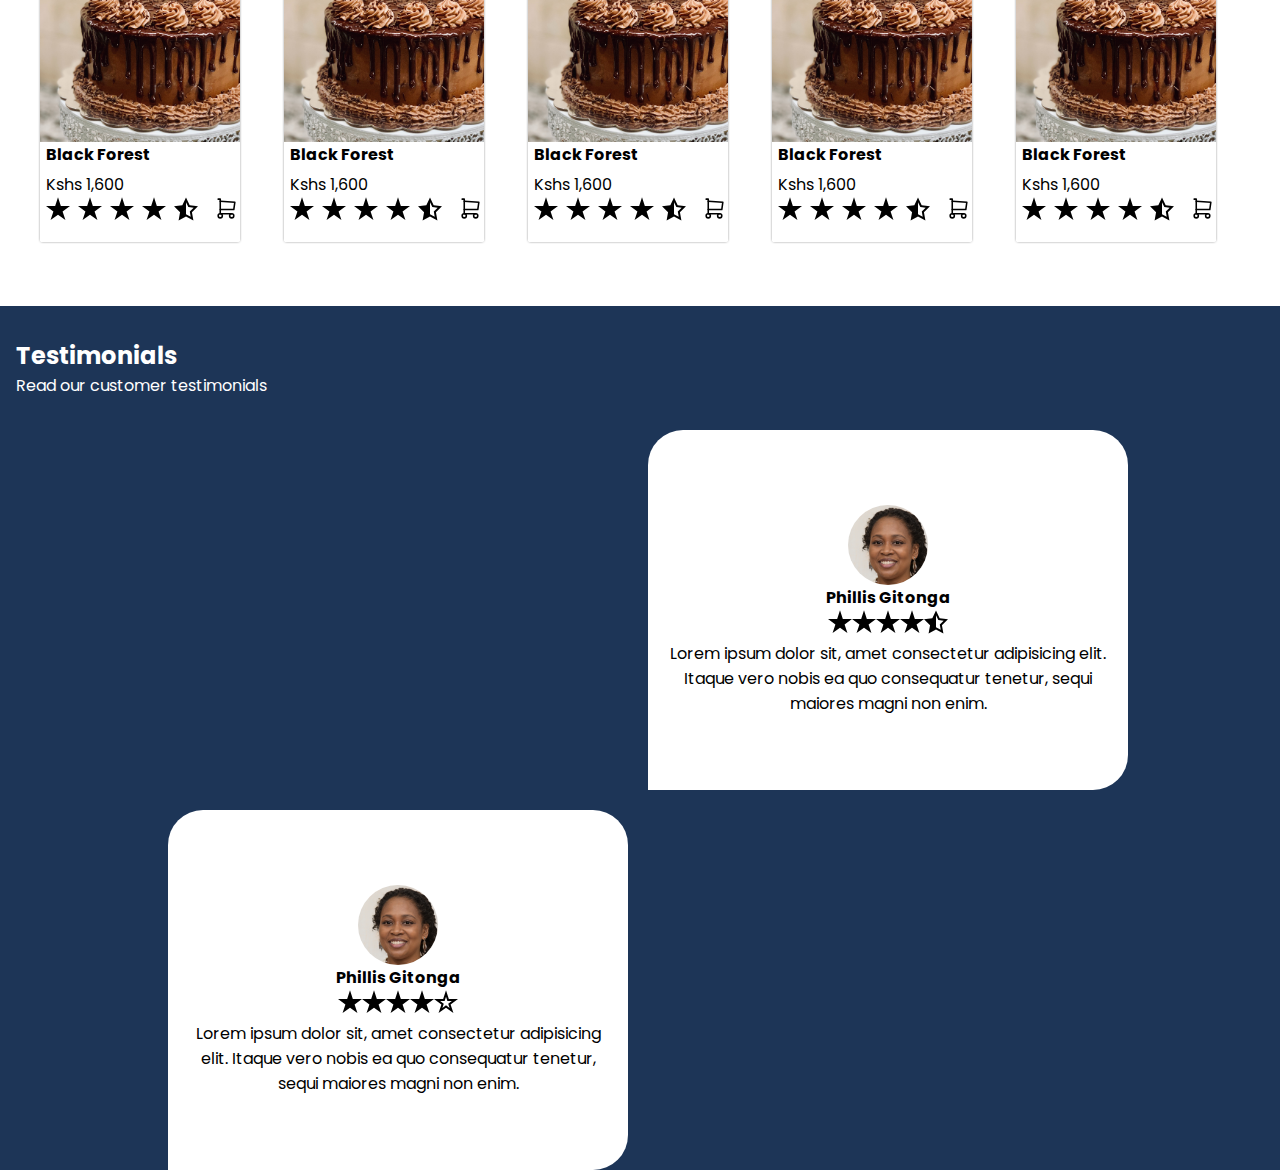
==== commit 20e1f180: "Testimonials, about page and update on hero section" ====
--- a/app/index.html
+++ b/app/index.html
@@ -16,39 +16,35 @@
 </head>
 <body>
     <!----------------------NAV SECTION----------------------->
-    <section class="header">
+    <header>
         <nav>
+            <h1 class="logo">Sweet Tooth</h1>
             <ul id="navigation">
                 <li class="nav_link"> <a href="index.html">Home </a> </li>
                 <li class="nav_link"> <a href="#catalogue">Catalogue</a> </li>
                 <li class="nav_link"> <a href="about.html"> About </a></li>
             </ul>
-            <h1 class="logo">Sweet Tooth Bakery</h1>
             <div>
                 <button>Login</button>
-                <span>
-                    <svg xmlns="http://www.w3.org/2000/svg" class="icon icon-tabler icon-tabler-shopping-cart" width="25" height="25" viewBox="0 0 24 24" stroke-width="1.5" stroke="#000000" fill="none" stroke-linecap="round" stroke-linejoin="round">
-                        <path stroke="none" d="M0 0h24v24H0z" fill="none"/>
-                        <circle cx="6" cy="19" r="2" />
-                        <circle cx="17" cy="19" r="2" />
-                        <path d="M17 17h-11v-14h-2" />
-                        <path d="M6 5l14 1l-1 7h-13" />
-                     </svg>
-                </span> 
+                <img src="../images/shopping-bag.png" alt="">
             </div>
         </nav>
-        <!--------------------HERO SECTION------------------------>
-        <section id="hero">
-            <div class="hero-content">
-                <div>
-                    <h1 style="color: white;"> Welcome to </h1>
-                <h1> Sweet Tooth Bakery</h1>
-                <h2>A fresh experience.</h2>
-                <button><a href="">Order</a></button>
-                </div>
-            </div>
+            <!--------------------HERO SECTION------------------------>
+            <section id="hero">
+
+                    <div>
+                        <h1 style="color: white;"> Welcome to </h1>
+                        <h1> Sweet Tooth Bakery</h1>
+                        <h2>A fresh experience.</h2>
+                    <button><a href="">Order</a></button>
+                    </div>
+                    <div class="hero-image">
+                        <img src="../images/ha.png" alt="">
+                    </div>
+            
+            </section>
         </section>
-    </section>
+    </header>
     <!------------------------CATALOGUE SECTION------------------>
     <section id="catalogue">
         <h2>Catalogue</h2>
@@ -83,21 +79,16 @@
                             <div class="product-info">
                             <p>Kshs 1,600 </p>
                        
-                            <span><svg xmlns="http://www.w3.org/2000/svg" width="24" height="24" viewBox="0 0 24 24"><path d="M12 .288l2.833 8.718h9.167l-7.417 5.389 2.833 8.718-7.416-5.388-7.417 5.388 2.833-8.718-7.416-5.389h9.167z"/></svg><svg xmlns="http://www.w3.org/2000/svg" width="24" height="24" viewBox="0 0 24 24"><path d="M12 .288l2.833 8.718h9.167l-7.417 5.389 2.833 8.718-7.416-5.388-7.417 5.388 2.833-8.718-7.416-5.389h9.167z"/></svg><svg xmlns="http://www.w3.org/2000/svg" width="24" height="24" viewBox="0 0 24 24"><path d="M12 .288l2.833 8.718h9.167l-7.417 5.389 2.833 8.718-7.416-5.388-7.417 5.388 2.833-8.718-7.416-5.389h9.167z"/></svg><svg xmlns="http://www.w3.org/2000/svg" width="24" height="24" viewBox="0 0 24 24"><path d="M12 .288l2.833 8.718h9.167l-7.417 5.389 2.833 8.718-7.416-5.388-7.417 5.388 2.833-8.718-7.416-5.389h9.167z"/></svg><svg xmlns="http://www.w3.org/2000/svg" width="24" height="24" viewBox="0 0 24 24"><path d="M12 5.173l2.335 4.817 5.305.732-3.861 3.71.942 5.27-4.721-2.524v-12.005zm0-4.586l-3.668 7.568-8.332 1.151 6.064 5.828-1.48 8.279 7.416-3.967 7.416 3.966-1.48-8.279 6.064-5.827-8.332-1.15-3.668-7.569z"/></svg></span>
-                            </div>
-                            <div class="action">
-                                <span>
-                                 <i class="gg-eye"></i>                          
-                                <svg xmlns="http://www.w3.org/2000/svg" class="icon icon-tabler icon-tabler-shopping-cart" width="25" height="25" viewBox="0 0 24 24" stroke-width="1.5" stroke="#000000" fill="none" stroke-linecap="round" stroke-linejoin="round">
-                                <path stroke="none" d="M0 0h24v24H0z" fill="none"/>
-                                <circle cx="6" cy="19" r="2" />
-                                <circle cx="17" cy="19" r="2" />
-                                <path d="M17 17h-11v-14h-2" />
-                                <path d="M6 5l14 1l-1 7h-13" />
-                                </svg>
-                                </span> 
-                           </div>
-                       </div>
+                            <span><svg xmlns="http://www.w3.org/2000/svg" width="15" height="15" viewBox="0 0 24 24"><path d="M12 .288l2.833 8.718h9.167l-7.417 5.389 2.833 8.718-7.416-5.388-7.417 5.388 2.833-8.718-7.416-5.389h9.167z"/></svg><svg xmlns="http://www.w3.org/2000/svg" width="15" height="15" viewBox="0 0 24 24"><path d="M12 .288l2.833 8.718h9.167l-7.417 5.389 2.833 8.718-7.416-5.388-7.417 5.388 2.833-8.718-7.416-5.389h9.167z"/></svg><svg xmlns="http://www.w3.org/2000/svg" width="15" height="15" viewBox="0 0 24 24"><path d="M12 .288l2.833 8.718h9.167l-7.417 5.389 2.833 8.718-7.416-5.388-7.417 5.388 2.833-8.718-7.416-5.389h9.167z"/></svg><svg xmlns="http://www.w3.org/2000/svg" width="15" height="15" viewBox="0 0 24 24"><path d="M12 .288l2.833 8.718h9.167l-7.417 5.389 2.833 8.718-7.416-5.388-7.417 5.388 2.833-8.718-7.416-5.389h9.167z"/></svg><svg xmlns="http://www.w3.org/2000/svg" width="15" height="15" viewBox="0 0 24 24"><path d="M12 5.173l2.335 4.817 5.305.732-3.861 3.71.942 5.27-4.721-2.524v-12.005zm0-4.586l-3.668 7.568-8.332 1.151 6.064 5.828-1.48 8.279 7.416-3.967 7.416 3.966-1.48-8.279 6.064-5.827-8.332-1.15-3.668-7.569z"/></svg></span>
+                            </div>
+                            <div class="action">
+                                <span>
+                                 <i class="gg-eye"></i>                          
+                                </span> 
+                           </div>
+                       </div>
+                       <button>Add to cart
+                           <img src="../images/shopping-bag.png" alt=""></button>
                 </div>
                 <div class="product" href="product.html">
                     
--- a/app/css/style.css
+++ b/app/css/style.css
@@ -18,39 +18,54 @@
   font-family: 'Poppins';
 }
 
+header {
+  background-color: #1d3557;
+}
+
 nav {
   height: 10vh;
-  display: -webkit-box;
-  display: -ms-flexbox;
-  display: flex;
-  -webkit-box-align: center;
-      -ms-flex-align: center;
-          align-items: center;
-  background-color: #ffffff;
-  -ms-flex-pack: distribute;
-      justify-content: space-around;
+  display: -ms-grid;
+  display: grid;
+  -ms-grid-columns: 1fr 1fr 1fr;
+      grid-template-columns: 1fr 1fr 1fr;
+  -webkit-box-align: center;
+      -ms-flex-align: center;
+          align-items: center;
 }
 
 nav .logo {
   font-family: 'Pacifico', sans-serif;
-  font-size: 2rem;
-  color: #e63946;
-  width: 33.33%;
+  font-size: 1.5rem;
+  color: #E44343;
   text-align: center;
 }
 
 nav div {
-  width: 33.33%;
-  text-align: center;
+  display: -webkit-box;
+  display: -ms-flexbox;
+  display: flex;
+  -webkit-box-pack: center;
+      -ms-flex-pack: center;
+          justify-content: center;
+  -webkit-box-align: center;
+      -ms-flex-align: center;
+          align-items: center;
+  justify-content: center;
 }
 
 nav div button {
   outline: none;
   border: none;
   border-radius: .5rem;
-  background: #e63946;
+  background: #E44343;
   color: #ffffff;
   padding: .2rem 1rem;
+  margin-right: 1rem;
+}
+
+nav div img {
+  width: 1.5rem;
+  height: 1.5rem;
 }
 
 nav #navigation {
@@ -63,7 +78,6 @@
   -webkit-box-align: center;
       -ms-flex-align: center;
           align-items: center;
-  width: 33.33%;
 }
 
 nav #navigation li {
@@ -89,23 +103,18 @@
 
 nav #navigation li a {
   text-decoration: none;
-  color: #000000;
+  color: #ffffff;
 }
 
 #hero {
   height: 100vh;
-  width: 90vw;
+  width: calc(100% - 5rem);
   margin: auto;
-  display: -webkit-box;
-  display: -ms-flexbox;
-  display: flex;
-  -webkit-box-orient: vertical;
-  -webkit-box-direction: normal;
-      -ms-flex-direction: column;
-          flex-direction: column;
-  -webkit-box-pack: center;
-      -ms-flex-pack: center;
-          justify-content: center;
+  display: -ms-grid;
+  display: grid;
+  -ms-grid-columns: (50%)[2];
+      grid-template-columns: repeat(2, 50%);
+  justify-items: center;
   -webkit-box-align: center;
       -ms-flex-align: center;
           align-items: center;
@@ -118,7 +127,7 @@
 
 #hero h1 {
   font-family: 'Pacifico', sans-serif;
-  color: #e63946;
+  color: #E44343;
   font-size: 3rem;
 }
 
@@ -129,40 +138,10 @@
 #hero button {
   border-radius: 3rem;
   color: #ffffff;
-  background-color: #e63946;
+  background-color: #E44343;
   border: none;
   outline: none;
   padding: .5rem 1.2rem;
-}
-
-#hero div {
-  color: #ffffff;
-  margin-right: auto;
-  margin-left: 20%;
-  text-align: center;
-}
-
-#hero {
-  position: relative;
-}
-
-#hero::before {
-  content: ' ';
-  display: block;
-  position: absolute;
-  left: 0;
-  top: 0;
-  width: 100%;
-  height: 100%;
-  opacity: 0.8;
-  background-image: url("https://images.unsplash.com/photo-1581022295432-7fabcc628434?ixid=MnwxMjA3fDB8MHxwaG90by1wYWdlfHx8fGVufDB8fHx8&ixlib=rb-1.2.1&auto=format&fit=crop&w=1500&q=80");
-  background-size: cover;
-  background-position: center;
-  background-repeat: no-repeat;
-}
-
-.hero-content {
-  position: relative;
 }
 
 #catalogue {
@@ -173,7 +152,7 @@
 }
 
 #catalogue hr {
-  color: #e63946;
+  color: #E44343;
 }
 
 #catalogue h2 {
@@ -197,7 +176,7 @@
 }
 
 #catalogue .catalogue__header select {
-  border: 1px solid #e63946;
+  border: 1px solid #E44343;
   border-radius: .2rem;
   padding: .2rem;
 }
@@ -214,14 +193,14 @@
 
 #catalogue img {
   max-width: 100%;
-  max-height: 250px;
+  max-height: 200px;
   -o-object-fit: cover;
      object-fit: cover;
 }
 
 #catalogue .product {
-  width: 300px;
-  height: 350px;
+  width: 200px;
+  height: 300px;
   -webkit-box-shadow: 0px 0px 3px -1px #000000;
           box-shadow: 0px 0px 3px -1px #000000;
   border-radius: .1rem;
@@ -234,6 +213,25 @@
           flex-direction: column;
 }
 
+#catalogue .product button {
+  width: 100%;
+  outline: none;
+  border: none;
+  background: #CA3B70;
+  color: #ffffff;
+  height: 2rem;
+  margin-top: .5rem;
+}
+
+#catalogue .product button img {
+  width: 1rem;
+  height: 1rem;
+}
+
+#catalogue .product button:hover {
+  background-color: #b1305f;
+}
+
 #catalogue .product span {
   -ms-flex-item-align: end;
       align-self: flex-end;
@@ -254,7 +252,7 @@
   display: -webkit-box;
   display: -ms-flexbox;
   display: flex;
-  margin-top: 1rem;
+  margin-top: .3rem;
 }
 
 #catalogue h4 {
@@ -293,11 +291,11 @@
 }
 
 #catalogue .products {
-  max-width: 90vw;
-  display: -ms-grid;
-  display: grid;
-  -ms-grid-columns: (minmax(300px, 1fr))[auto-fit];
-      grid-template-columns: repeat(auto-fit, minmax(300px, 1fr));
+  width: calc(100% - 5rem);
+  display: -ms-grid;
+  display: grid;
+  -ms-grid-columns: (minmax(200px, 1fr))[auto-fit];
+      grid-template-columns: repeat(auto-fit, minmax(200px, 1fr));
   /*define width*/
   /*grid-auto-rows: 300px; define height*/
   grid-auto-flow: dense;
@@ -335,11 +333,60 @@
 #about {
   font-weight: 600;
   font-size: 1.2rem;
+  height: 90vh;
+}
+
+#sign {
+  font-family: 'Dancing Script', sans-serif;
+  font-size: 3rem;
+}
+
+.team {
+  margin-top: 2rem;
+  display: -ms-grid;
+  display: grid;
+  -ms-grid-columns: (minmax(500px, 1fr))[auto-fit];
+      grid-template-columns: repeat(auto-fit, minmax(500px, 1fr));
+  border: 3px solid white;
+}
+
+.team .text {
+  top: 2rem;
+  height: 300px;
+  -ms-flex-item-align: start;
+      align-self: flex-start;
+}
+
+@media all and (min-width: 900px) {
+  .team .text {
+    position: -webkit-sticky;
+    position: sticky;
+  }
+}
+
+.team .text h1 {
+  font-size: 3rem;
+  font-family: 'Poppins', sans-serif;
+}
+
+.team img {
+  max-width: 350px;
+}
+
+.team .team__pics {
+  display: -ms-grid;
+  display: grid;
+  -ms-grid-columns: (minmax(300px, 1fr))[auto-fit];
+      grid-template-columns: repeat(auto-fit, minmax(300px, 1fr));
+  gap: 5px;
+  -webkit-box-align: center;
+      -ms-flex-align: center;
+          align-items: center;
 }
 
 /*FOOTER*/
 footer {
-  background-color: #e63946;
+  background-color: #E44343;
 }
 
 /*TESTIMONIALS*/
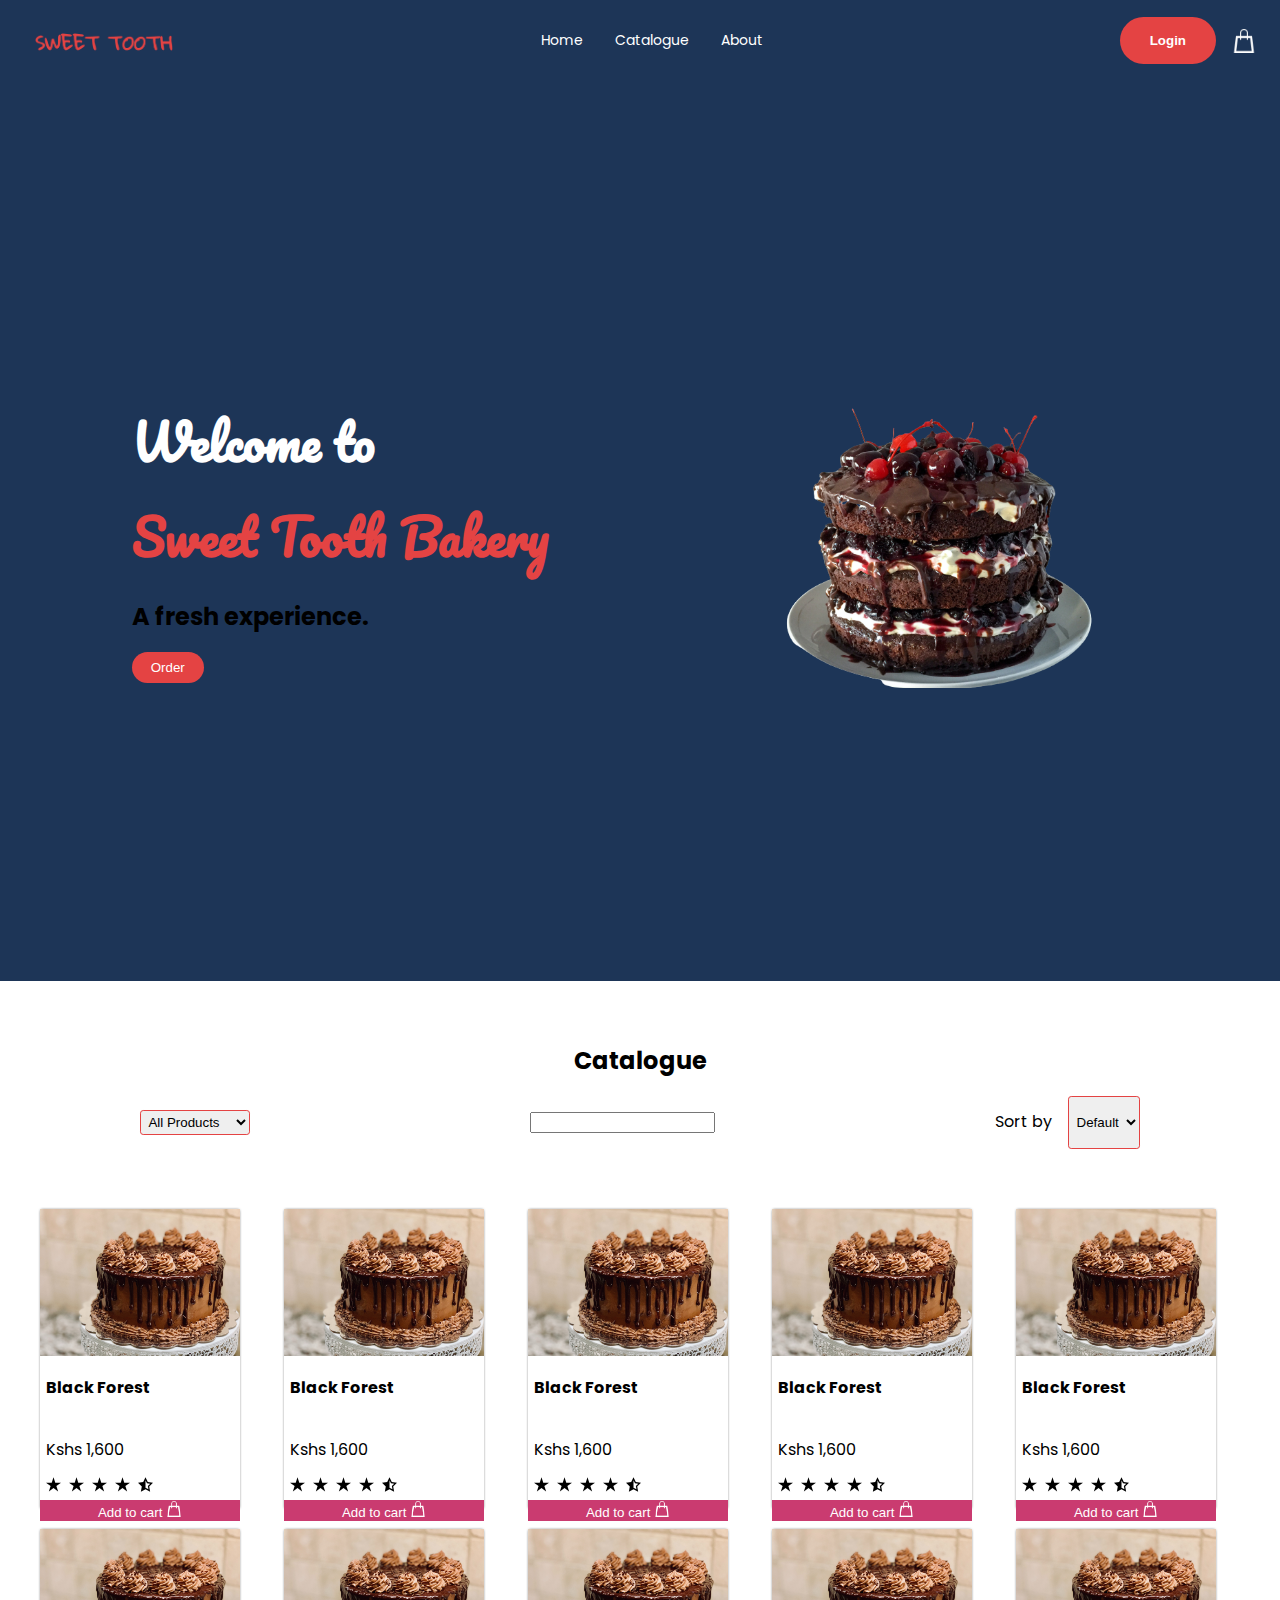
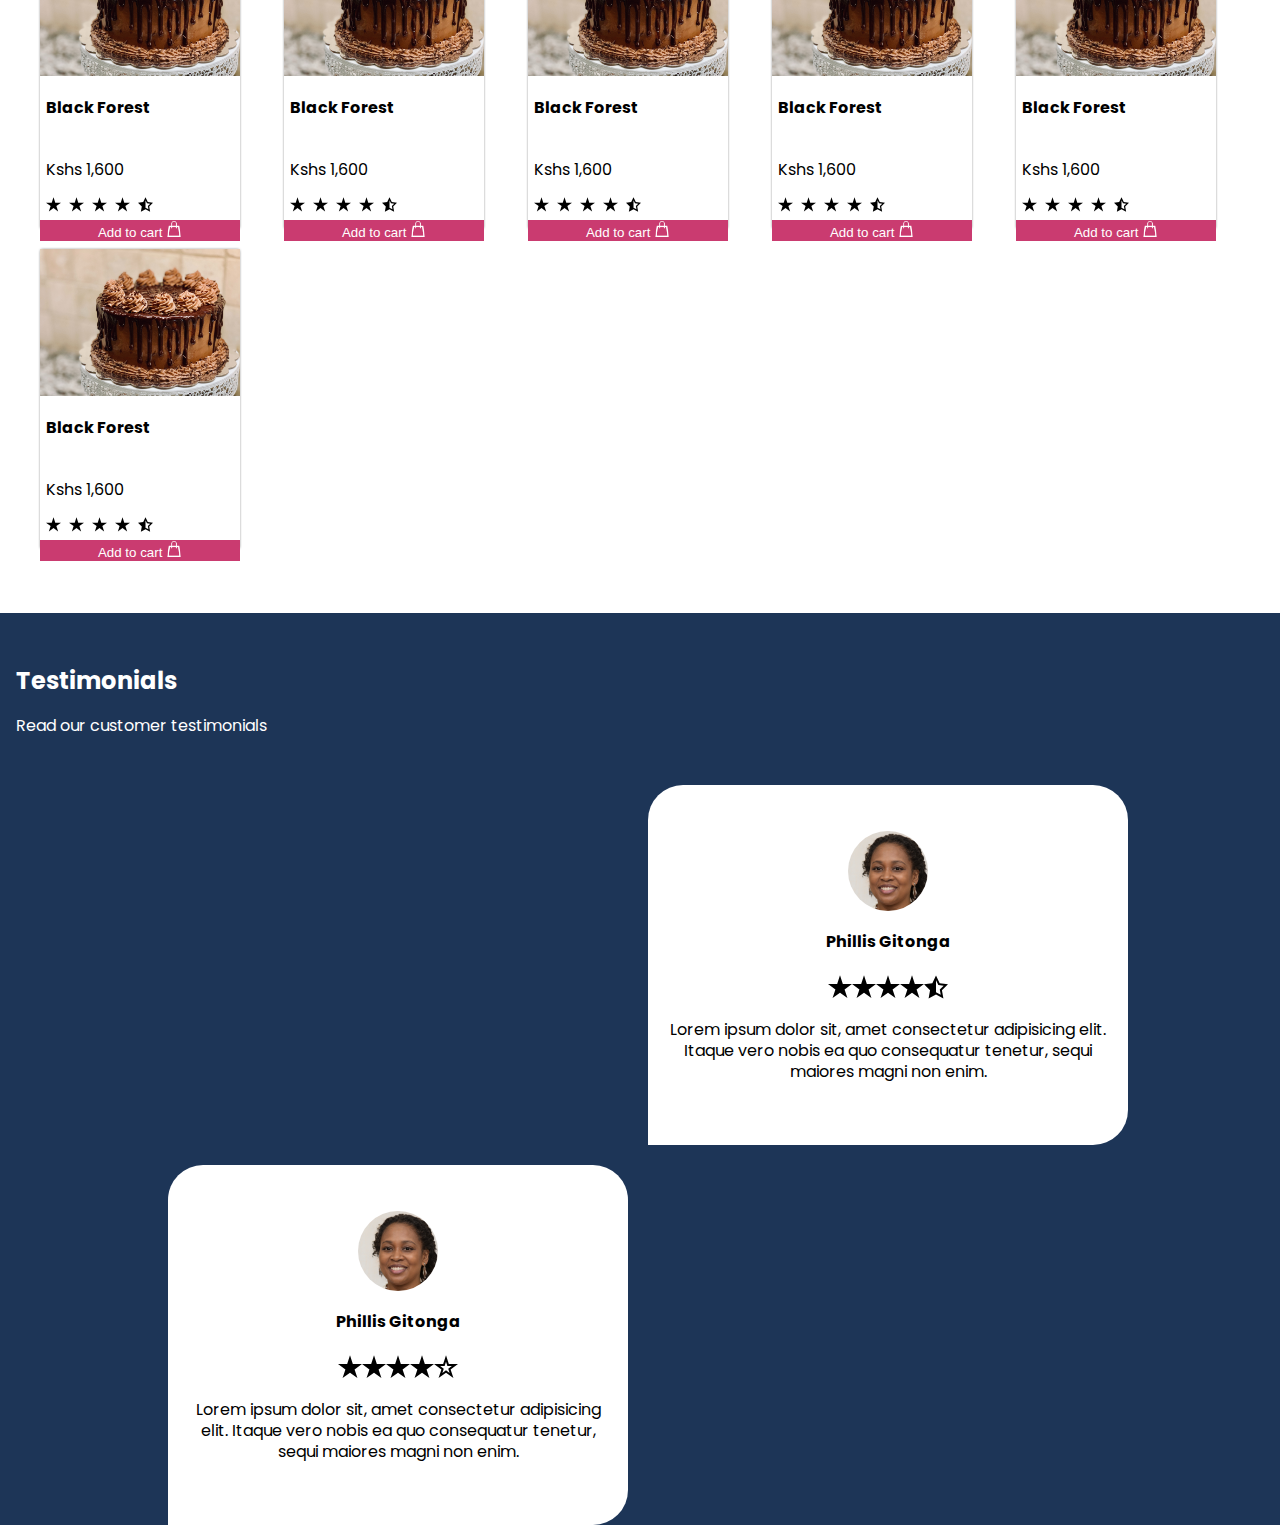
==== commit 3299f3bf: "Added the overlay and restructures scss" ====
--- a/app/index.html
+++ b/app/index.html
@@ -10,24 +10,39 @@
     <link rel="preconnect" href="https://fonts.googleapis.com">
     <link rel="preconnect" href="https://fonts.gstatic.com" crossorigin>
     <link href="https://fonts.googleapis.com/css2?family=Poppins:wght@300;400;500;600;700&display=swap" rel="stylesheet">
+    <link href="https://fonts.googleapis.com/css2?family=Pacifico&display=swap" rel="stylesheet">
     <link href='https://css.gg/eye.css' rel='stylesheet'>
-    <link rel="stylesheet" href="css/style.css">
-    <script src="/dist/script.js" defer></script>
+    <link rel="stylesheet" href="sass/style.css">
+    <script src="../app/js/script.js" defer></script>
 </head>
 <body>
     <!----------------------NAV SECTION----------------------->
-    <header>
-        <nav>
-            <h1 class="logo">Sweet Tooth</h1>
-            <ul id="navigation">
-                <li class="nav_link"> <a href="index.html">Home </a> </li>
-                <li class="nav_link"> <a href="#catalogue">Catalogue</a> </li>
-                <li class="nav_link"> <a href="about.html"> About </a></li>
-            </ul>
-            <div>
-                <button>Login</button>
+    <header class="header">
+        <div class="overlay">
+            
+        </div>
+        <nav class="flex flex-jc-sb flex-ai-c">
+
+            <a href="/" class="header__logo flex flex-ai-c">
+                <img src="../images/logo.png" alt="">
+            </a>
+
+            <div class="header__links flex flex-jc-c flex-ai-c hide-for-mobile">
+                <a href="index.html">Home</a>
+                <a href="#catalogue">Catalogue</a>
+                <a href="about.html">About</a>                
+            </div>
+           
+            <div class="header__cta flex flex-ai-c">
+                <button type="button">Login</button>
                 <img src="../images/shopping-bag.png" alt="">
             </div>
+
+            <a href="#" id="btnHamburger" class="header__menu hide-for-desktop">
+                <span></span>
+                <span></span>
+                <span></span>
+            </a>
         </nav>
             <!--------------------HERO SECTION------------------------>
             <section id="hero">
@@ -73,241 +88,213 @@
             <div class="products">
                 <div class="product" href="product.html">
                     
-                        <img src="../images/four.jpg" alt="Photo by Adam Stefanca on Unsplash">
-                        <h4>Black Forest </h4>
-                        <div class="description">
-                            <div class="product-info">
-                            <p>Kshs 1,600 </p>
-                       
-                            <span><svg xmlns="http://www.w3.org/2000/svg" width="15" height="15" viewBox="0 0 24 24"><path d="M12 .288l2.833 8.718h9.167l-7.417 5.389 2.833 8.718-7.416-5.388-7.417 5.388 2.833-8.718-7.416-5.389h9.167z"/></svg><svg xmlns="http://www.w3.org/2000/svg" width="15" height="15" viewBox="0 0 24 24"><path d="M12 .288l2.833 8.718h9.167l-7.417 5.389 2.833 8.718-7.416-5.388-7.417 5.388 2.833-8.718-7.416-5.389h9.167z"/></svg><svg xmlns="http://www.w3.org/2000/svg" width="15" height="15" viewBox="0 0 24 24"><path d="M12 .288l2.833 8.718h9.167l-7.417 5.389 2.833 8.718-7.416-5.388-7.417 5.388 2.833-8.718-7.416-5.389h9.167z"/></svg><svg xmlns="http://www.w3.org/2000/svg" width="15" height="15" viewBox="0 0 24 24"><path d="M12 .288l2.833 8.718h9.167l-7.417 5.389 2.833 8.718-7.416-5.388-7.417 5.388 2.833-8.718-7.416-5.389h9.167z"/></svg><svg xmlns="http://www.w3.org/2000/svg" width="15" height="15" viewBox="0 0 24 24"><path d="M12 5.173l2.335 4.817 5.305.732-3.861 3.71.942 5.27-4.721-2.524v-12.005zm0-4.586l-3.668 7.568-8.332 1.151 6.064 5.828-1.48 8.279 7.416-3.967 7.416 3.966-1.48-8.279 6.064-5.827-8.332-1.15-3.668-7.569z"/></svg></span>
-                            </div>
-                            <div class="action">
-                                <span>
-                                 <i class="gg-eye"></i>                          
-                                </span> 
-                           </div>
-                       </div>
-                       <button>Add to cart
-                           <img src="../images/shopping-bag.png" alt=""></button>
-                </div>
-                <div class="product" href="product.html">
-                    
-                        <img src="../images/four.jpg" alt="Photo by Adam Stefanca on Unsplash">
-                        <h4>Black Forest </h4>
-                        <div class="description">
-                            <div class="product-info">
-                            <p>Kshs 1,600 </p>
-                       
-                            <span><svg xmlns="http://www.w3.org/2000/svg" width="24" height="24" viewBox="0 0 24 24"><path d="M12 .288l2.833 8.718h9.167l-7.417 5.389 2.833 8.718-7.416-5.388-7.417 5.388 2.833-8.718-7.416-5.389h9.167z"/></svg><svg xmlns="http://www.w3.org/2000/svg" width="24" height="24" viewBox="0 0 24 24"><path d="M12 .288l2.833 8.718h9.167l-7.417 5.389 2.833 8.718-7.416-5.388-7.417 5.388 2.833-8.718-7.416-5.389h9.167z"/></svg><svg xmlns="http://www.w3.org/2000/svg" width="24" height="24" viewBox="0 0 24 24"><path d="M12 .288l2.833 8.718h9.167l-7.417 5.389 2.833 8.718-7.416-5.388-7.417 5.388 2.833-8.718-7.416-5.389h9.167z"/></svg><svg xmlns="http://www.w3.org/2000/svg" width="24" height="24" viewBox="0 0 24 24"><path d="M12 .288l2.833 8.718h9.167l-7.417 5.389 2.833 8.718-7.416-5.388-7.417 5.388 2.833-8.718-7.416-5.389h9.167z"/></svg><svg xmlns="http://www.w3.org/2000/svg" width="24" height="24" viewBox="0 0 24 24"><path d="M12 5.173l2.335 4.817 5.305.732-3.861 3.71.942 5.27-4.721-2.524v-12.005zm0-4.586l-3.668 7.568-8.332 1.151 6.064 5.828-1.48 8.279 7.416-3.967 7.416 3.966-1.48-8.279 6.064-5.827-8.332-1.15-3.668-7.569z"/></svg></span>
-                            </div>
-                            <div class="action">
-                                <span>
-                                 <i class="gg-eye"></i>                          
-                                <svg xmlns="http://www.w3.org/2000/svg" class="icon icon-tabler icon-tabler-shopping-cart" width="25" height="25" viewBox="0 0 24 24" stroke-width="1.5" stroke="#000000" fill="none" stroke-linecap="round" stroke-linejoin="round">
-                                <path stroke="none" d="M0 0h24v24H0z" fill="none"/>
-                                <circle cx="6" cy="19" r="2" />
-                                <circle cx="17" cy="19" r="2" />
-                                <path d="M17 17h-11v-14h-2" />
-                                <path d="M6 5l14 1l-1 7h-13" />
-                                </svg>
-                                </span> 
-                           </div>
-                       </div>
-                </div>
-                <div class="product" href="product.html">
-                    
-                        <img src="../images/four.jpg" alt="Photo by Adam Stefanca on Unsplash">
-                        <h4>Black Forest </h4>
-                        <div class="description">
-                            <div class="product-info">
-                            <p>Kshs 1,600 </p>
-                       
-                            <span><svg xmlns="http://www.w3.org/2000/svg" width="24" height="24" viewBox="0 0 24 24"><path d="M12 .288l2.833 8.718h9.167l-7.417 5.389 2.833 8.718-7.416-5.388-7.417 5.388 2.833-8.718-7.416-5.389h9.167z"/></svg><svg xmlns="http://www.w3.org/2000/svg" width="24" height="24" viewBox="0 0 24 24"><path d="M12 .288l2.833 8.718h9.167l-7.417 5.389 2.833 8.718-7.416-5.388-7.417 5.388 2.833-8.718-7.416-5.389h9.167z"/></svg><svg xmlns="http://www.w3.org/2000/svg" width="24" height="24" viewBox="0 0 24 24"><path d="M12 .288l2.833 8.718h9.167l-7.417 5.389 2.833 8.718-7.416-5.388-7.417 5.388 2.833-8.718-7.416-5.389h9.167z"/></svg><svg xmlns="http://www.w3.org/2000/svg" width="24" height="24" viewBox="0 0 24 24"><path d="M12 .288l2.833 8.718h9.167l-7.417 5.389 2.833 8.718-7.416-5.388-7.417 5.388 2.833-8.718-7.416-5.389h9.167z"/></svg><svg xmlns="http://www.w3.org/2000/svg" width="24" height="24" viewBox="0 0 24 24"><path d="M12 5.173l2.335 4.817 5.305.732-3.861 3.71.942 5.27-4.721-2.524v-12.005zm0-4.586l-3.668 7.568-8.332 1.151 6.064 5.828-1.48 8.279 7.416-3.967 7.416 3.966-1.48-8.279 6.064-5.827-8.332-1.15-3.668-7.569z"/></svg></span>
-                            </div>
-                            <div class="action">
-                                <span>
-                                 <i class="gg-eye"></i>                          
-                                <svg xmlns="http://www.w3.org/2000/svg" class="icon icon-tabler icon-tabler-shopping-cart" width="25" height="25" viewBox="0 0 24 24" stroke-width="1.5" stroke="#000000" fill="none" stroke-linecap="round" stroke-linejoin="round">
-                                <path stroke="none" d="M0 0h24v24H0z" fill="none"/>
-                                <circle cx="6" cy="19" r="2" />
-                                <circle cx="17" cy="19" r="2" />
-                                <path d="M17 17h-11v-14h-2" />
-                                <path d="M6 5l14 1l-1 7h-13" />
-                                </svg>
-                                </span> 
-                           </div>
-                       </div>
-                </div>
-                <div class="product" href="product.html">
-                    
-                        <img src="../images/four.jpg" alt="Photo by Adam Stefanca on Unsplash">
-                        <h4>Black Forest </h4>
-                        <div class="description">
-                            <div class="product-info">
-                            <p>Kshs 1,600 </p>
-                       
-                            <span><svg xmlns="http://www.w3.org/2000/svg" width="24" height="24" viewBox="0 0 24 24"><path d="M12 .288l2.833 8.718h9.167l-7.417 5.389 2.833 8.718-7.416-5.388-7.417 5.388 2.833-8.718-7.416-5.389h9.167z"/></svg><svg xmlns="http://www.w3.org/2000/svg" width="24" height="24" viewBox="0 0 24 24"><path d="M12 .288l2.833 8.718h9.167l-7.417 5.389 2.833 8.718-7.416-5.388-7.417 5.388 2.833-8.718-7.416-5.389h9.167z"/></svg><svg xmlns="http://www.w3.org/2000/svg" width="24" height="24" viewBox="0 0 24 24"><path d="M12 .288l2.833 8.718h9.167l-7.417 5.389 2.833 8.718-7.416-5.388-7.417 5.388 2.833-8.718-7.416-5.389h9.167z"/></svg><svg xmlns="http://www.w3.org/2000/svg" width="24" height="24" viewBox="0 0 24 24"><path d="M12 .288l2.833 8.718h9.167l-7.417 5.389 2.833 8.718-7.416-5.388-7.417 5.388 2.833-8.718-7.416-5.389h9.167z"/></svg><svg xmlns="http://www.w3.org/2000/svg" width="24" height="24" viewBox="0 0 24 24"><path d="M12 5.173l2.335 4.817 5.305.732-3.861 3.71.942 5.27-4.721-2.524v-12.005zm0-4.586l-3.668 7.568-8.332 1.151 6.064 5.828-1.48 8.279 7.416-3.967 7.416 3.966-1.48-8.279 6.064-5.827-8.332-1.15-3.668-7.569z"/></svg></span>
-                            </div>
-                            <div class="action">
-                                <span>
-                                 <i class="gg-eye"></i>                          
-                                <svg xmlns="http://www.w3.org/2000/svg" class="icon icon-tabler icon-tabler-shopping-cart" width="25" height="25" viewBox="0 0 24 24" stroke-width="1.5" stroke="#000000" fill="none" stroke-linecap="round" stroke-linejoin="round">
-                                <path stroke="none" d="M0 0h24v24H0z" fill="none"/>
-                                <circle cx="6" cy="19" r="2" />
-                                <circle cx="17" cy="19" r="2" />
-                                <path d="M17 17h-11v-14h-2" />
-                                <path d="M6 5l14 1l-1 7h-13" />
-                                </svg>
-                                </span> 
-                           </div>
-                       </div>
-                </div>
-                <div class="product" href="product.html">
-                    
-                        <img src="../images/four.jpg" alt="Photo by Adam Stefanca on Unsplash">
-                        <h4>Black Forest </h4>
-                        <div class="description">
-                            <div class="product-info">
-                            <p>Kshs 1,600 </p>
-                       
-                            <span><svg xmlns="http://www.w3.org/2000/svg" width="24" height="24" viewBox="0 0 24 24"><path d="M12 .288l2.833 8.718h9.167l-7.417 5.389 2.833 8.718-7.416-5.388-7.417 5.388 2.833-8.718-7.416-5.389h9.167z"/></svg><svg xmlns="http://www.w3.org/2000/svg" width="24" height="24" viewBox="0 0 24 24"><path d="M12 .288l2.833 8.718h9.167l-7.417 5.389 2.833 8.718-7.416-5.388-7.417 5.388 2.833-8.718-7.416-5.389h9.167z"/></svg><svg xmlns="http://www.w3.org/2000/svg" width="24" height="24" viewBox="0 0 24 24"><path d="M12 .288l2.833 8.718h9.167l-7.417 5.389 2.833 8.718-7.416-5.388-7.417 5.388 2.833-8.718-7.416-5.389h9.167z"/></svg><svg xmlns="http://www.w3.org/2000/svg" width="24" height="24" viewBox="0 0 24 24"><path d="M12 .288l2.833 8.718h9.167l-7.417 5.389 2.833 8.718-7.416-5.388-7.417 5.388 2.833-8.718-7.416-5.389h9.167z"/></svg><svg xmlns="http://www.w3.org/2000/svg" width="24" height="24" viewBox="0 0 24 24"><path d="M12 5.173l2.335 4.817 5.305.732-3.861 3.71.942 5.27-4.721-2.524v-12.005zm0-4.586l-3.668 7.568-8.332 1.151 6.064 5.828-1.48 8.279 7.416-3.967 7.416 3.966-1.48-8.279 6.064-5.827-8.332-1.15-3.668-7.569z"/></svg></span>
-                            </div>
-                            <div class="action">
-                                <span>
-                                 <i class="gg-eye"></i>                          
-                                <svg xmlns="http://www.w3.org/2000/svg" class="icon icon-tabler icon-tabler-shopping-cart" width="25" height="25" viewBox="0 0 24 24" stroke-width="1.5" stroke="#000000" fill="none" stroke-linecap="round" stroke-linejoin="round">
-                                <path stroke="none" d="M0 0h24v24H0z" fill="none"/>
-                                <circle cx="6" cy="19" r="2" />
-                                <circle cx="17" cy="19" r="2" />
-                                <path d="M17 17h-11v-14h-2" />
-                                <path d="M6 5l14 1l-1 7h-13" />
-                                </svg>
-                                </span> 
-                           </div>
-                       </div>
-                </div>
-                <div class="product" href="product.html">
-                    
-                        <img src="../images/four.jpg" alt="Photo by Adam Stefanca on Unsplash">
-                        <h4>Black Forest </h4>
-                        <div class="description">
-                            <div class="product-info">
-                            <p>Kshs 1,600 </p>
-                       
-                            <span><svg xmlns="http://www.w3.org/2000/svg" width="24" height="24" viewBox="0 0 24 24"><path d="M12 .288l2.833 8.718h9.167l-7.417 5.389 2.833 8.718-7.416-5.388-7.417 5.388 2.833-8.718-7.416-5.389h9.167z"/></svg><svg xmlns="http://www.w3.org/2000/svg" width="24" height="24" viewBox="0 0 24 24"><path d="M12 .288l2.833 8.718h9.167l-7.417 5.389 2.833 8.718-7.416-5.388-7.417 5.388 2.833-8.718-7.416-5.389h9.167z"/></svg><svg xmlns="http://www.w3.org/2000/svg" width="24" height="24" viewBox="0 0 24 24"><path d="M12 .288l2.833 8.718h9.167l-7.417 5.389 2.833 8.718-7.416-5.388-7.417 5.388 2.833-8.718-7.416-5.389h9.167z"/></svg><svg xmlns="http://www.w3.org/2000/svg" width="24" height="24" viewBox="0 0 24 24"><path d="M12 .288l2.833 8.718h9.167l-7.417 5.389 2.833 8.718-7.416-5.388-7.417 5.388 2.833-8.718-7.416-5.389h9.167z"/></svg><svg xmlns="http://www.w3.org/2000/svg" width="24" height="24" viewBox="0 0 24 24"><path d="M12 5.173l2.335 4.817 5.305.732-3.861 3.71.942 5.27-4.721-2.524v-12.005zm0-4.586l-3.668 7.568-8.332 1.151 6.064 5.828-1.48 8.279 7.416-3.967 7.416 3.966-1.48-8.279 6.064-5.827-8.332-1.15-3.668-7.569z"/></svg></span>
-                            </div>
-                            <div class="action">
-                                <span>
-                                 <i class="gg-eye"></i>                          
-                                <svg xmlns="http://www.w3.org/2000/svg" class="icon icon-tabler icon-tabler-shopping-cart" width="25" height="25" viewBox="0 0 24 24" stroke-width="1.5" stroke="#000000" fill="none" stroke-linecap="round" stroke-linejoin="round">
-                                <path stroke="none" d="M0 0h24v24H0z" fill="none"/>
-                                <circle cx="6" cy="19" r="2" />
-                                <circle cx="17" cy="19" r="2" />
-                                <path d="M17 17h-11v-14h-2" />
-                                <path d="M6 5l14 1l-1 7h-13" />
-                                </svg>
-                                </span> 
-                           </div>
-                       </div>
-                </div>
-                <div class="product" href="product.html">
-                    
-                        <img src="../images/four.jpg" alt="Photo by Adam Stefanca on Unsplash">
-                        <h4>Black Forest </h4>
-                        <div class="description">
-                            <div class="product-info">
-                            <p>Kshs 1,600 </p>
-                       
-                            <span><svg xmlns="http://www.w3.org/2000/svg" width="24" height="24" viewBox="0 0 24 24"><path d="M12 .288l2.833 8.718h9.167l-7.417 5.389 2.833 8.718-7.416-5.388-7.417 5.388 2.833-8.718-7.416-5.389h9.167z"/></svg><svg xmlns="http://www.w3.org/2000/svg" width="24" height="24" viewBox="0 0 24 24"><path d="M12 .288l2.833 8.718h9.167l-7.417 5.389 2.833 8.718-7.416-5.388-7.417 5.388 2.833-8.718-7.416-5.389h9.167z"/></svg><svg xmlns="http://www.w3.org/2000/svg" width="24" height="24" viewBox="0 0 24 24"><path d="M12 .288l2.833 8.718h9.167l-7.417 5.389 2.833 8.718-7.416-5.388-7.417 5.388 2.833-8.718-7.416-5.389h9.167z"/></svg><svg xmlns="http://www.w3.org/2000/svg" width="24" height="24" viewBox="0 0 24 24"><path d="M12 .288l2.833 8.718h9.167l-7.417 5.389 2.833 8.718-7.416-5.388-7.417 5.388 2.833-8.718-7.416-5.389h9.167z"/></svg><svg xmlns="http://www.w3.org/2000/svg" width="24" height="24" viewBox="0 0 24 24"><path d="M12 5.173l2.335 4.817 5.305.732-3.861 3.71.942 5.27-4.721-2.524v-12.005zm0-4.586l-3.668 7.568-8.332 1.151 6.064 5.828-1.48 8.279 7.416-3.967 7.416 3.966-1.48-8.279 6.064-5.827-8.332-1.15-3.668-7.569z"/></svg></span>
-                            </div>
-                            <div class="action">
-                                <span>
-                                 <i class="gg-eye"></i>                          
-                                <svg xmlns="http://www.w3.org/2000/svg" class="icon icon-tabler icon-tabler-shopping-cart" width="25" height="25" viewBox="0 0 24 24" stroke-width="1.5" stroke="#000000" fill="none" stroke-linecap="round" stroke-linejoin="round">
-                                <path stroke="none" d="M0 0h24v24H0z" fill="none"/>
-                                <circle cx="6" cy="19" r="2" />
-                                <circle cx="17" cy="19" r="2" />
-                                <path d="M17 17h-11v-14h-2" />
-                                <path d="M6 5l14 1l-1 7h-13" />
-                                </svg>
-                                </span> 
-                           </div>
-                       </div>
-                </div>
-                <div class="product" href="product.html">
-                    
-                        <img src="../images/four.jpg" alt="Photo by Adam Stefanca on Unsplash">
-                        <h4>Black Forest </h4>
-                        <div class="description">
-                            <div class="product-info">
-                            <p>Kshs 1,600 </p>
-                       
-                            <span><svg xmlns="http://www.w3.org/2000/svg" width="24" height="24" viewBox="0 0 24 24"><path d="M12 .288l2.833 8.718h9.167l-7.417 5.389 2.833 8.718-7.416-5.388-7.417 5.388 2.833-8.718-7.416-5.389h9.167z"/></svg><svg xmlns="http://www.w3.org/2000/svg" width="24" height="24" viewBox="0 0 24 24"><path d="M12 .288l2.833 8.718h9.167l-7.417 5.389 2.833 8.718-7.416-5.388-7.417 5.388 2.833-8.718-7.416-5.389h9.167z"/></svg><svg xmlns="http://www.w3.org/2000/svg" width="24" height="24" viewBox="0 0 24 24"><path d="M12 .288l2.833 8.718h9.167l-7.417 5.389 2.833 8.718-7.416-5.388-7.417 5.388 2.833-8.718-7.416-5.389h9.167z"/></svg><svg xmlns="http://www.w3.org/2000/svg" width="24" height="24" viewBox="0 0 24 24"><path d="M12 .288l2.833 8.718h9.167l-7.417 5.389 2.833 8.718-7.416-5.388-7.417 5.388 2.833-8.718-7.416-5.389h9.167z"/></svg><svg xmlns="http://www.w3.org/2000/svg" width="24" height="24" viewBox="0 0 24 24"><path d="M12 5.173l2.335 4.817 5.305.732-3.861 3.71.942 5.27-4.721-2.524v-12.005zm0-4.586l-3.668 7.568-8.332 1.151 6.064 5.828-1.48 8.279 7.416-3.967 7.416 3.966-1.48-8.279 6.064-5.827-8.332-1.15-3.668-7.569z"/></svg></span>
-                            </div>
-                            <div class="action">
-                                <span>
-                                 <i class="gg-eye"></i>                          
-                                <svg xmlns="http://www.w3.org/2000/svg" class="icon icon-tabler icon-tabler-shopping-cart" width="25" height="25" viewBox="0 0 24 24" stroke-width="1.5" stroke="#000000" fill="none" stroke-linecap="round" stroke-linejoin="round">
-                                <path stroke="none" d="M0 0h24v24H0z" fill="none"/>
-                                <circle cx="6" cy="19" r="2" />
-                                <circle cx="17" cy="19" r="2" />
-                                <path d="M17 17h-11v-14h-2" />
-                                <path d="M6 5l14 1l-1 7h-13" />
-                                </svg>
-                                </span> 
-                           </div>
-                       </div>
-                </div>
-                <div class="product" href="product.html">
-                    
-                        <img src="../images/four.jpg" alt="Photo by Adam Stefanca on Unsplash">
-                        <h4>Black Forest </h4>
-                        <div class="description">
-                            <div class="product-info">
-                            <p>Kshs 1,600 </p>
-                       
-                            <span><svg xmlns="http://www.w3.org/2000/svg" width="24" height="24" viewBox="0 0 24 24"><path d="M12 .288l2.833 8.718h9.167l-7.417 5.389 2.833 8.718-7.416-5.388-7.417 5.388 2.833-8.718-7.416-5.389h9.167z"/></svg><svg xmlns="http://www.w3.org/2000/svg" width="24" height="24" viewBox="0 0 24 24"><path d="M12 .288l2.833 8.718h9.167l-7.417 5.389 2.833 8.718-7.416-5.388-7.417 5.388 2.833-8.718-7.416-5.389h9.167z"/></svg><svg xmlns="http://www.w3.org/2000/svg" width="24" height="24" viewBox="0 0 24 24"><path d="M12 .288l2.833 8.718h9.167l-7.417 5.389 2.833 8.718-7.416-5.388-7.417 5.388 2.833-8.718-7.416-5.389h9.167z"/></svg><svg xmlns="http://www.w3.org/2000/svg" width="24" height="24" viewBox="0 0 24 24"><path d="M12 .288l2.833 8.718h9.167l-7.417 5.389 2.833 8.718-7.416-5.388-7.417 5.388 2.833-8.718-7.416-5.389h9.167z"/></svg><svg xmlns="http://www.w3.org/2000/svg" width="24" height="24" viewBox="0 0 24 24"><path d="M12 5.173l2.335 4.817 5.305.732-3.861 3.71.942 5.27-4.721-2.524v-12.005zm0-4.586l-3.668 7.568-8.332 1.151 6.064 5.828-1.48 8.279 7.416-3.967 7.416 3.966-1.48-8.279 6.064-5.827-8.332-1.15-3.668-7.569z"/></svg></span>
-                            </div>
-                            <div class="action">
-                                <span>
-                                 <i class="gg-eye"></i>                          
-                                <svg xmlns="http://www.w3.org/2000/svg" class="icon icon-tabler icon-tabler-shopping-cart" width="25" height="25" viewBox="0 0 24 24" stroke-width="1.5" stroke="#000000" fill="none" stroke-linecap="round" stroke-linejoin="round">
-                                <path stroke="none" d="M0 0h24v24H0z" fill="none"/>
-                                <circle cx="6" cy="19" r="2" />
-                                <circle cx="17" cy="19" r="2" />
-                                <path d="M17 17h-11v-14h-2" />
-                                <path d="M6 5l14 1l-1 7h-13" />
-                                </svg>
-                                </span> 
-                           </div>
-                       </div>
-                </div>
-                <div class="product" href="product.html">
-                    
-                        <img src="../images/four.jpg" alt="Photo by Adam Stefanca on Unsplash">
-                        <h4>Black Forest </h4>
-                        <div class="description">
-                            <div class="product-info">
-                            <p>Kshs 1,600 </p>
-                       
-                            <span><svg xmlns="http://www.w3.org/2000/svg" width="24" height="24" viewBox="0 0 24 24"><path d="M12 .288l2.833 8.718h9.167l-7.417 5.389 2.833 8.718-7.416-5.388-7.417 5.388 2.833-8.718-7.416-5.389h9.167z"/></svg><svg xmlns="http://www.w3.org/2000/svg" width="24" height="24" viewBox="0 0 24 24"><path d="M12 .288l2.833 8.718h9.167l-7.417 5.389 2.833 8.718-7.416-5.388-7.417 5.388 2.833-8.718-7.416-5.389h9.167z"/></svg><svg xmlns="http://www.w3.org/2000/svg" width="24" height="24" viewBox="0 0 24 24"><path d="M12 .288l2.833 8.718h9.167l-7.417 5.389 2.833 8.718-7.416-5.388-7.417 5.388 2.833-8.718-7.416-5.389h9.167z"/></svg><svg xmlns="http://www.w3.org/2000/svg" width="24" height="24" viewBox="0 0 24 24"><path d="M12 .288l2.833 8.718h9.167l-7.417 5.389 2.833 8.718-7.416-5.388-7.417 5.388 2.833-8.718-7.416-5.389h9.167z"/></svg><svg xmlns="http://www.w3.org/2000/svg" width="24" height="24" viewBox="0 0 24 24"><path d="M12 5.173l2.335 4.817 5.305.732-3.861 3.71.942 5.27-4.721-2.524v-12.005zm0-4.586l-3.668 7.568-8.332 1.151 6.064 5.828-1.48 8.279 7.416-3.967 7.416 3.966-1.48-8.279 6.064-5.827-8.332-1.15-3.668-7.569z"/></svg></span>
-                            </div>
-                            <div class="action">
-                                <span>
-                                 <i class="gg-eye"></i>                          
-                                <svg xmlns="http://www.w3.org/2000/svg" class="icon icon-tabler icon-tabler-shopping-cart" width="25" height="25" viewBox="0 0 24 24" stroke-width="1.5" stroke="#000000" fill="none" stroke-linecap="round" stroke-linejoin="round">
-                                <path stroke="none" d="M0 0h24v24H0z" fill="none"/>
-                                <circle cx="6" cy="19" r="2" />
-                                <circle cx="17" cy="19" r="2" />
-                                <path d="M17 17h-11v-14h-2" />
-                                <path d="M6 5l14 1l-1 7h-13" />
-                                </svg>
-                                </span> 
-                           </div>
-                       </div>
-                </div>
-                
-
+                    <img src="../images/four.jpg" alt="Photo by Adam Stefanca on Unsplash">
+                    <h4>Black Forest </h4>
+                    <div class="description">
+                        <div class="product-info">
+                        <p>Kshs 1,600 </p>
+                   
+                        <span><svg xmlns="http://www.w3.org/2000/svg" width="15" height="15" viewBox="0 0 24 24"><path d="M12 .288l2.833 8.718h9.167l-7.417 5.389 2.833 8.718-7.416-5.388-7.417 5.388 2.833-8.718-7.416-5.389h9.167z"/></svg><svg xmlns="http://www.w3.org/2000/svg" width="15" height="15" viewBox="0 0 24 24"><path d="M12 .288l2.833 8.718h9.167l-7.417 5.389 2.833 8.718-7.416-5.388-7.417 5.388 2.833-8.718-7.416-5.389h9.167z"/></svg><svg xmlns="http://www.w3.org/2000/svg" width="15" height="15" viewBox="0 0 24 24"><path d="M12 .288l2.833 8.718h9.167l-7.417 5.389 2.833 8.718-7.416-5.388-7.417 5.388 2.833-8.718-7.416-5.389h9.167z"/></svg><svg xmlns="http://www.w3.org/2000/svg" width="15" height="15" viewBox="0 0 24 24"><path d="M12 .288l2.833 8.718h9.167l-7.417 5.389 2.833 8.718-7.416-5.388-7.417 5.388 2.833-8.718-7.416-5.389h9.167z"/></svg><svg xmlns="http://www.w3.org/2000/svg" width="15" height="15" viewBox="0 0 24 24"><path d="M12 5.173l2.335 4.817 5.305.732-3.861 3.71.942 5.27-4.721-2.524v-12.005zm0-4.586l-3.668 7.568-8.332 1.151 6.064 5.828-1.48 8.279 7.416-3.967 7.416 3.966-1.48-8.279 6.064-5.827-8.332-1.15-3.668-7.569z"/></svg></span>
+                        </div>
+                        <div class="action">
+                            <span>
+                             <i class="gg-eye"></i>                          
+                            </span> 
+                       </div>
+                    </div>
+                   <button>Add to cart
+                       <img src="../images/shopping-bag.png" alt=""></button>
+                </div>
+                <div class="product" href="product.html">
+                    
+                    <img src="../images/four.jpg" alt="Photo by Adam Stefanca on Unsplash">
+                    <h4>Black Forest </h4>
+                    <div class="description">
+                        <div class="product-info">
+                        <p>Kshs 1,600 </p>
+                   
+                        <span><svg xmlns="http://www.w3.org/2000/svg" width="15" height="15" viewBox="0 0 24 24"><path d="M12 .288l2.833 8.718h9.167l-7.417 5.389 2.833 8.718-7.416-5.388-7.417 5.388 2.833-8.718-7.416-5.389h9.167z"/></svg><svg xmlns="http://www.w3.org/2000/svg" width="15" height="15" viewBox="0 0 24 24"><path d="M12 .288l2.833 8.718h9.167l-7.417 5.389 2.833 8.718-7.416-5.388-7.417 5.388 2.833-8.718-7.416-5.389h9.167z"/></svg><svg xmlns="http://www.w3.org/2000/svg" width="15" height="15" viewBox="0 0 24 24"><path d="M12 .288l2.833 8.718h9.167l-7.417 5.389 2.833 8.718-7.416-5.388-7.417 5.388 2.833-8.718-7.416-5.389h9.167z"/></svg><svg xmlns="http://www.w3.org/2000/svg" width="15" height="15" viewBox="0 0 24 24"><path d="M12 .288l2.833 8.718h9.167l-7.417 5.389 2.833 8.718-7.416-5.388-7.417 5.388 2.833-8.718-7.416-5.389h9.167z"/></svg><svg xmlns="http://www.w3.org/2000/svg" width="15" height="15" viewBox="0 0 24 24"><path d="M12 5.173l2.335 4.817 5.305.732-3.861 3.71.942 5.27-4.721-2.524v-12.005zm0-4.586l-3.668 7.568-8.332 1.151 6.064 5.828-1.48 8.279 7.416-3.967 7.416 3.966-1.48-8.279 6.064-5.827-8.332-1.15-3.668-7.569z"/></svg></span>
+                        </div>
+                        <div class="action">
+                            <span>
+                             <i class="gg-eye"></i>                          
+                            </span> 
+                       </div>
+                    </div>
+                   <button>Add to cart
+                       <img src="../images/shopping-bag.png" alt=""></button>
+                </div>
+                <div class="product" href="product.html">
+                    
+                    <img src="../images/four.jpg" alt="Photo by Adam Stefanca on Unsplash">
+                    <h4>Black Forest </h4>
+                    <div class="description">
+                        <div class="product-info">
+                        <p>Kshs 1,600 </p>
+                   
+                        <span><svg xmlns="http://www.w3.org/2000/svg" width="15" height="15" viewBox="0 0 24 24"><path d="M12 .288l2.833 8.718h9.167l-7.417 5.389 2.833 8.718-7.416-5.388-7.417 5.388 2.833-8.718-7.416-5.389h9.167z"/></svg><svg xmlns="http://www.w3.org/2000/svg" width="15" height="15" viewBox="0 0 24 24"><path d="M12 .288l2.833 8.718h9.167l-7.417 5.389 2.833 8.718-7.416-5.388-7.417 5.388 2.833-8.718-7.416-5.389h9.167z"/></svg><svg xmlns="http://www.w3.org/2000/svg" width="15" height="15" viewBox="0 0 24 24"><path d="M12 .288l2.833 8.718h9.167l-7.417 5.389 2.833 8.718-7.416-5.388-7.417 5.388 2.833-8.718-7.416-5.389h9.167z"/></svg><svg xmlns="http://www.w3.org/2000/svg" width="15" height="15" viewBox="0 0 24 24"><path d="M12 .288l2.833 8.718h9.167l-7.417 5.389 2.833 8.718-7.416-5.388-7.417 5.388 2.833-8.718-7.416-5.389h9.167z"/></svg><svg xmlns="http://www.w3.org/2000/svg" width="15" height="15" viewBox="0 0 24 24"><path d="M12 5.173l2.335 4.817 5.305.732-3.861 3.71.942 5.27-4.721-2.524v-12.005zm0-4.586l-3.668 7.568-8.332 1.151 6.064 5.828-1.48 8.279 7.416-3.967 7.416 3.966-1.48-8.279 6.064-5.827-8.332-1.15-3.668-7.569z"/></svg></span>
+                        </div>
+                        <div class="action">
+                            <span>
+                             <i class="gg-eye"></i>                          
+                            </span> 
+                       </div>
+                    </div>
+                   <button>Add to cart
+                       <img src="../images/shopping-bag.png" alt=""></button>
+                </div>
+                <div class="product" href="product.html">
+                    
+                    <img src="../images/four.jpg" alt="Photo by Adam Stefanca on Unsplash">
+                    <h4>Black Forest </h4>
+                    <div class="description">
+                        <div class="product-info">
+                        <p>Kshs 1,600 </p>
+                   
+                        <span><svg xmlns="http://www.w3.org/2000/svg" width="15" height="15" viewBox="0 0 24 24"><path d="M12 .288l2.833 8.718h9.167l-7.417 5.389 2.833 8.718-7.416-5.388-7.417 5.388 2.833-8.718-7.416-5.389h9.167z"/></svg><svg xmlns="http://www.w3.org/2000/svg" width="15" height="15" viewBox="0 0 24 24"><path d="M12 .288l2.833 8.718h9.167l-7.417 5.389 2.833 8.718-7.416-5.388-7.417 5.388 2.833-8.718-7.416-5.389h9.167z"/></svg><svg xmlns="http://www.w3.org/2000/svg" width="15" height="15" viewBox="0 0 24 24"><path d="M12 .288l2.833 8.718h9.167l-7.417 5.389 2.833 8.718-7.416-5.388-7.417 5.388 2.833-8.718-7.416-5.389h9.167z"/></svg><svg xmlns="http://www.w3.org/2000/svg" width="15" height="15" viewBox="0 0 24 24"><path d="M12 .288l2.833 8.718h9.167l-7.417 5.389 2.833 8.718-7.416-5.388-7.417 5.388 2.833-8.718-7.416-5.389h9.167z"/></svg><svg xmlns="http://www.w3.org/2000/svg" width="15" height="15" viewBox="0 0 24 24"><path d="M12 5.173l2.335 4.817 5.305.732-3.861 3.71.942 5.27-4.721-2.524v-12.005zm0-4.586l-3.668 7.568-8.332 1.151 6.064 5.828-1.48 8.279 7.416-3.967 7.416 3.966-1.48-8.279 6.064-5.827-8.332-1.15-3.668-7.569z"/></svg></span>
+                        </div>
+                        <div class="action">
+                            <span>
+                             <i class="gg-eye"></i>                          
+                            </span> 
+                       </div>
+                    </div>
+                   <button>Add to cart
+                       <img src="../images/shopping-bag.png" alt=""></button>
+                </div>
+                <div class="product" href="product.html">
+                    
+                    <img src="../images/four.jpg" alt="Photo by Adam Stefanca on Unsplash">
+                    <h4>Black Forest </h4>
+                    <div class="description">
+                        <div class="product-info">
+                        <p>Kshs 1,600 </p>
+                   
+                        <span><svg xmlns="http://www.w3.org/2000/svg" width="15" height="15" viewBox="0 0 24 24"><path d="M12 .288l2.833 8.718h9.167l-7.417 5.389 2.833 8.718-7.416-5.388-7.417 5.388 2.833-8.718-7.416-5.389h9.167z"/></svg><svg xmlns="http://www.w3.org/2000/svg" width="15" height="15" viewBox="0 0 24 24"><path d="M12 .288l2.833 8.718h9.167l-7.417 5.389 2.833 8.718-7.416-5.388-7.417 5.388 2.833-8.718-7.416-5.389h9.167z"/></svg><svg xmlns="http://www.w3.org/2000/svg" width="15" height="15" viewBox="0 0 24 24"><path d="M12 .288l2.833 8.718h9.167l-7.417 5.389 2.833 8.718-7.416-5.388-7.417 5.388 2.833-8.718-7.416-5.389h9.167z"/></svg><svg xmlns="http://www.w3.org/2000/svg" width="15" height="15" viewBox="0 0 24 24"><path d="M12 .288l2.833 8.718h9.167l-7.417 5.389 2.833 8.718-7.416-5.388-7.417 5.388 2.833-8.718-7.416-5.389h9.167z"/></svg><svg xmlns="http://www.w3.org/2000/svg" width="15" height="15" viewBox="0 0 24 24"><path d="M12 5.173l2.335 4.817 5.305.732-3.861 3.71.942 5.27-4.721-2.524v-12.005zm0-4.586l-3.668 7.568-8.332 1.151 6.064 5.828-1.48 8.279 7.416-3.967 7.416 3.966-1.48-8.279 6.064-5.827-8.332-1.15-3.668-7.569z"/></svg></span>
+                        </div>
+                        <div class="action">
+                            <span>
+                             <i class="gg-eye"></i>                          
+                            </span> 
+                       </div>
+                    </div>
+                   <button>Add to cart
+                       <img src="../images/shopping-bag.png" alt=""></button>
+                </div>
+                <div class="product" href="product.html">
+                    
+                    <img src="../images/four.jpg" alt="Photo by Adam Stefanca on Unsplash">
+                    <h4>Black Forest </h4>
+                    <div class="description">
+                        <div class="product-info">
+                        <p>Kshs 1,600 </p>
+                   
+                        <span><svg xmlns="http://www.w3.org/2000/svg" width="15" height="15" viewBox="0 0 24 24"><path d="M12 .288l2.833 8.718h9.167l-7.417 5.389 2.833 8.718-7.416-5.388-7.417 5.388 2.833-8.718-7.416-5.389h9.167z"/></svg><svg xmlns="http://www.w3.org/2000/svg" width="15" height="15" viewBox="0 0 24 24"><path d="M12 .288l2.833 8.718h9.167l-7.417 5.389 2.833 8.718-7.416-5.388-7.417 5.388 2.833-8.718-7.416-5.389h9.167z"/></svg><svg xmlns="http://www.w3.org/2000/svg" width="15" height="15" viewBox="0 0 24 24"><path d="M12 .288l2.833 8.718h9.167l-7.417 5.389 2.833 8.718-7.416-5.388-7.417 5.388 2.833-8.718-7.416-5.389h9.167z"/></svg><svg xmlns="http://www.w3.org/2000/svg" width="15" height="15" viewBox="0 0 24 24"><path d="M12 .288l2.833 8.718h9.167l-7.417 5.389 2.833 8.718-7.416-5.388-7.417 5.388 2.833-8.718-7.416-5.389h9.167z"/></svg><svg xmlns="http://www.w3.org/2000/svg" width="15" height="15" viewBox="0 0 24 24"><path d="M12 5.173l2.335 4.817 5.305.732-3.861 3.71.942 5.27-4.721-2.524v-12.005zm0-4.586l-3.668 7.568-8.332 1.151 6.064 5.828-1.48 8.279 7.416-3.967 7.416 3.966-1.48-8.279 6.064-5.827-8.332-1.15-3.668-7.569z"/></svg></span>
+                        </div>
+                        <div class="action">
+                            <span>
+                             <i class="gg-eye"></i>                          
+                            </span> 
+                       </div>
+                    </div>
+                   <button>Add to cart
+                       <img src="../images/shopping-bag.png" alt=""></button>
+                </div>
+                <div class="product" href="product.html">
+                    
+                    <img src="../images/four.jpg" alt="Photo by Adam Stefanca on Unsplash">
+                    <h4>Black Forest </h4>
+                    <div class="description">
+                        <div class="product-info">
+                        <p>Kshs 1,600 </p>
+                   
+                        <span><svg xmlns="http://www.w3.org/2000/svg" width="15" height="15" viewBox="0 0 24 24"><path d="M12 .288l2.833 8.718h9.167l-7.417 5.389 2.833 8.718-7.416-5.388-7.417 5.388 2.833-8.718-7.416-5.389h9.167z"/></svg><svg xmlns="http://www.w3.org/2000/svg" width="15" height="15" viewBox="0 0 24 24"><path d="M12 .288l2.833 8.718h9.167l-7.417 5.389 2.833 8.718-7.416-5.388-7.417 5.388 2.833-8.718-7.416-5.389h9.167z"/></svg><svg xmlns="http://www.w3.org/2000/svg" width="15" height="15" viewBox="0 0 24 24"><path d="M12 .288l2.833 8.718h9.167l-7.417 5.389 2.833 8.718-7.416-5.388-7.417 5.388 2.833-8.718-7.416-5.389h9.167z"/></svg><svg xmlns="http://www.w3.org/2000/svg" width="15" height="15" viewBox="0 0 24 24"><path d="M12 .288l2.833 8.718h9.167l-7.417 5.389 2.833 8.718-7.416-5.388-7.417 5.388 2.833-8.718-7.416-5.389h9.167z"/></svg><svg xmlns="http://www.w3.org/2000/svg" width="15" height="15" viewBox="0 0 24 24"><path d="M12 5.173l2.335 4.817 5.305.732-3.861 3.71.942 5.27-4.721-2.524v-12.005zm0-4.586l-3.668 7.568-8.332 1.151 6.064 5.828-1.48 8.279 7.416-3.967 7.416 3.966-1.48-8.279 6.064-5.827-8.332-1.15-3.668-7.569z"/></svg></span>
+                        </div>
+                        <div class="action">
+                            <span>
+                             <i class="gg-eye"></i>                          
+                            </span> 
+                       </div>
+                    </div>
+                   <button>Add to cart
+                       <img src="../images/shopping-bag.png" alt=""></button>
+                </div>
+                <div class="product" href="product.html">
+                    
+                    <img src="../images/four.jpg" alt="Photo by Adam Stefanca on Unsplash">
+                    <h4>Black Forest </h4>
+                    <div class="description">
+                        <div class="product-info">
+                        <p>Kshs 1,600 </p>
+                   
+                        <span><svg xmlns="http://www.w3.org/2000/svg" width="15" height="15" viewBox="0 0 24 24"><path d="M12 .288l2.833 8.718h9.167l-7.417 5.389 2.833 8.718-7.416-5.388-7.417 5.388 2.833-8.718-7.416-5.389h9.167z"/></svg><svg xmlns="http://www.w3.org/2000/svg" width="15" height="15" viewBox="0 0 24 24"><path d="M12 .288l2.833 8.718h9.167l-7.417 5.389 2.833 8.718-7.416-5.388-7.417 5.388 2.833-8.718-7.416-5.389h9.167z"/></svg><svg xmlns="http://www.w3.org/2000/svg" width="15" height="15" viewBox="0 0 24 24"><path d="M12 .288l2.833 8.718h9.167l-7.417 5.389 2.833 8.718-7.416-5.388-7.417 5.388 2.833-8.718-7.416-5.389h9.167z"/></svg><svg xmlns="http://www.w3.org/2000/svg" width="15" height="15" viewBox="0 0 24 24"><path d="M12 .288l2.833 8.718h9.167l-7.417 5.389 2.833 8.718-7.416-5.388-7.417 5.388 2.833-8.718-7.416-5.389h9.167z"/></svg><svg xmlns="http://www.w3.org/2000/svg" width="15" height="15" viewBox="0 0 24 24"><path d="M12 5.173l2.335 4.817 5.305.732-3.861 3.71.942 5.27-4.721-2.524v-12.005zm0-4.586l-3.668 7.568-8.332 1.151 6.064 5.828-1.48 8.279 7.416-3.967 7.416 3.966-1.48-8.279 6.064-5.827-8.332-1.15-3.668-7.569z"/></svg></span>
+                        </div>
+                        <div class="action">
+                            <span>
+                             <i class="gg-eye"></i>                          
+                            </span> 
+                       </div>
+                    </div>
+                   <button>Add to cart
+                       <img src="../images/shopping-bag.png" alt=""></button>
+                </div>
+                <div class="product" href="product.html">
+                    
+                    <img src="../images/four.jpg" alt="Photo by Adam Stefanca on Unsplash">
+                    <h4>Black Forest </h4>
+                    <div class="description">
+                        <div class="product-info">
+                        <p>Kshs 1,600 </p>
+                   
+                        <span><svg xmlns="http://www.w3.org/2000/svg" width="15" height="15" viewBox="0 0 24 24"><path d="M12 .288l2.833 8.718h9.167l-7.417 5.389 2.833 8.718-7.416-5.388-7.417 5.388 2.833-8.718-7.416-5.389h9.167z"/></svg><svg xmlns="http://www.w3.org/2000/svg" width="15" height="15" viewBox="0 0 24 24"><path d="M12 .288l2.833 8.718h9.167l-7.417 5.389 2.833 8.718-7.416-5.388-7.417 5.388 2.833-8.718-7.416-5.389h9.167z"/></svg><svg xmlns="http://www.w3.org/2000/svg" width="15" height="15" viewBox="0 0 24 24"><path d="M12 .288l2.833 8.718h9.167l-7.417 5.389 2.833 8.718-7.416-5.388-7.417 5.388 2.833-8.718-7.416-5.389h9.167z"/></svg><svg xmlns="http://www.w3.org/2000/svg" width="15" height="15" viewBox="0 0 24 24"><path d="M12 .288l2.833 8.718h9.167l-7.417 5.389 2.833 8.718-7.416-5.388-7.417 5.388 2.833-8.718-7.416-5.389h9.167z"/></svg><svg xmlns="http://www.w3.org/2000/svg" width="15" height="15" viewBox="0 0 24 24"><path d="M12 5.173l2.335 4.817 5.305.732-3.861 3.71.942 5.27-4.721-2.524v-12.005zm0-4.586l-3.668 7.568-8.332 1.151 6.064 5.828-1.48 8.279 7.416-3.967 7.416 3.966-1.48-8.279 6.064-5.827-8.332-1.15-3.668-7.569z"/></svg></span>
+                        </div>
+                        <div class="action">
+                            <span>
+                             <i class="gg-eye"></i>                          
+                            </span> 
+                       </div>
+                    </div>
+                   <button>Add to cart
+                       <img src="../images/shopping-bag.png" alt=""></button>
+                </div>
+                <div class="product" href="product.html">
+                    
+                    <img src="../images/four.jpg" alt="Photo by Adam Stefanca on Unsplash">
+                    <h4>Black Forest </h4>
+                    <div class="description">
+                        <div class="product-info">
+                        <p>Kshs 1,600 </p>
+                   
+                        <span><svg xmlns="http://www.w3.org/2000/svg" width="15" height="15" viewBox="0 0 24 24"><path d="M12 .288l2.833 8.718h9.167l-7.417 5.389 2.833 8.718-7.416-5.388-7.417 5.388 2.833-8.718-7.416-5.389h9.167z"/></svg><svg xmlns="http://www.w3.org/2000/svg" width="15" height="15" viewBox="0 0 24 24"><path d="M12 .288l2.833 8.718h9.167l-7.417 5.389 2.833 8.718-7.416-5.388-7.417 5.388 2.833-8.718-7.416-5.389h9.167z"/></svg><svg xmlns="http://www.w3.org/2000/svg" width="15" height="15" viewBox="0 0 24 24"><path d="M12 .288l2.833 8.718h9.167l-7.417 5.389 2.833 8.718-7.416-5.388-7.417 5.388 2.833-8.718-7.416-5.389h9.167z"/></svg><svg xmlns="http://www.w3.org/2000/svg" width="15" height="15" viewBox="0 0 24 24"><path d="M12 .288l2.833 8.718h9.167l-7.417 5.389 2.833 8.718-7.416-5.388-7.417 5.388 2.833-8.718-7.416-5.389h9.167z"/></svg><svg xmlns="http://www.w3.org/2000/svg" width="15" height="15" viewBox="0 0 24 24"><path d="M12 5.173l2.335 4.817 5.305.732-3.861 3.71.942 5.27-4.721-2.524v-12.005zm0-4.586l-3.668 7.568-8.332 1.151 6.064 5.828-1.48 8.279 7.416-3.967 7.416 3.966-1.48-8.279 6.064-5.827-8.332-1.15-3.668-7.569z"/></svg></span>
+                        </div>
+                        <div class="action">
+                            <span>
+                             <i class="gg-eye"></i>                          
+                            </span> 
+                       </div>
+                    </div>
+                   <button>Add to cart
+                       <img src="../images/shopping-bag.png" alt=""></button>
+                </div>
+                <div class="product" href="product.html">
+                    
+                    <img src="../images/four.jpg" alt="Photo by Adam Stefanca on Unsplash">
+                    <h4>Black Forest </h4>
+                    <div class="description">
+                        <div class="product-info">
+                        <p>Kshs 1,600 </p>
+                   
+                        <span><svg xmlns="http://www.w3.org/2000/svg" width="15" height="15" viewBox="0 0 24 24"><path d="M12 .288l2.833 8.718h9.167l-7.417 5.389 2.833 8.718-7.416-5.388-7.417 5.388 2.833-8.718-7.416-5.389h9.167z"/></svg><svg xmlns="http://www.w3.org/2000/svg" width="15" height="15" viewBox="0 0 24 24"><path d="M12 .288l2.833 8.718h9.167l-7.417 5.389 2.833 8.718-7.416-5.388-7.417 5.388 2.833-8.718-7.416-5.389h9.167z"/></svg><svg xmlns="http://www.w3.org/2000/svg" width="15" height="15" viewBox="0 0 24 24"><path d="M12 .288l2.833 8.718h9.167l-7.417 5.389 2.833 8.718-7.416-5.388-7.417 5.388 2.833-8.718-7.416-5.389h9.167z"/></svg><svg xmlns="http://www.w3.org/2000/svg" width="15" height="15" viewBox="0 0 24 24"><path d="M12 .288l2.833 8.718h9.167l-7.417 5.389 2.833 8.718-7.416-5.388-7.417 5.388 2.833-8.718-7.416-5.389h9.167z"/></svg><svg xmlns="http://www.w3.org/2000/svg" width="15" height="15" viewBox="0 0 24 24"><path d="M12 5.173l2.335 4.817 5.305.732-3.861 3.71.942 5.27-4.721-2.524v-12.005zm0-4.586l-3.668 7.568-8.332 1.151 6.064 5.828-1.48 8.279 7.416-3.967 7.416 3.966-1.48-8.279 6.064-5.827-8.332-1.15-3.668-7.569z"/></svg></span>
+                        </div>
+                        <div class="action">
+                            <span>
+                             <i class="gg-eye"></i>                          
+                            </span> 
+                       </div>
+                    </div>
+                   <button>Add to cart
+                       <img src="../images/shopping-bag.png" alt=""></button>
+                </div>
             </div>
         </section>
     </section>
--- a/app/sass/style.css
+++ b/app/sass/style.css
@@ -0,0 +1,617 @@
+@-webkit-keyframes fade-in {
+  from {
+    visibility: hidden;
+    opacity: 0;
+  }
+  1% {
+    visibility: visible;
+    opacity: 0;
+  }
+  to {
+    visibility: visible;
+    opacity: 1;
+  }
+}
+
+@keyframes fade-in {
+  from {
+    visibility: hidden;
+    opacity: 0;
+  }
+  1% {
+    visibility: visible;
+    opacity: 0;
+  }
+  to {
+    visibility: visible;
+    opacity: 1;
+  }
+}
+
+.fade-in {
+  -webkit-animation: fade-in 300ms ease-in-out forwards;
+          animation: fade-in 300ms ease-in-out forwards;
+}
+
+@-webkit-keyframes fade-out {
+  from {
+    visibility: visible;
+    opacity: 1;
+  }
+  99% {
+    visibility: visible;
+    opacity: 0;
+  }
+  to {
+    visibility: hidden;
+    opacity: 0;
+  }
+}
+
+@keyframes fade-out {
+  from {
+    visibility: visible;
+    opacity: 1;
+  }
+  99% {
+    visibility: visible;
+    opacity: 0;
+  }
+  to {
+    visibility: hidden;
+    opacity: 0;
+  }
+}
+
+.fade-out {
+  -webkit-animation: fade-out 300ms ease-in-out forwards;
+          animation: fade-out 300ms ease-in-out forwards;
+}
+
+html {
+  font-size: 100%;
+  -webkit-box-sizing: border-box;
+          box-sizing: border-box;
+}
+
+*, *::after, *::before {
+  -webkit-box-sizing: inherit;
+          box-sizing: inherit;
+}
+
+body {
+  margin: 0;
+  padding: 0;
+  line-height: 1.3;
+  font-family: 'Poppins', sans-serif;
+}
+
+a, a:visited, a:hover {
+  text-decoration: none;
+  color: #fff;
+}
+
+.flex {
+  display: -webkit-box;
+  display: -ms-flexbox;
+  display: flex;
+}
+
+.flex-jc-sb {
+  -webkit-box-pack: justify;
+      -ms-flex-pack: justify;
+          justify-content: space-between;
+}
+
+.flex-jc-c {
+  -webkit-box-pack: center;
+      -ms-flex-pack: center;
+          justify-content: center;
+}
+
+.flex-ai-c {
+  -webkit-box-align: center;
+      -ms-flex-align: center;
+          align-items: center;
+}
+
+.flex-as-c {
+  -ms-flex-item-align: center;
+      -ms-grid-row-align: center;
+      align-self: center;
+}
+
+button {
+  outline: none;
+  border: none;
+}
+
+img {
+  height: 100%;
+  width: 100%;
+  -o-object-fit: cover;
+     object-fit: cover;
+}
+
+@media (max-width: 63.9375em) {
+  .hide-for-mobile {
+    display: none;
+  }
+}
+
+@media (min-width: 40em) {
+  .hide-for-desktop {
+    display: none;
+  }
+}
+
+.header {
+  background-color: #1d3557;
+}
+
+.header.open .header__menu span:first-child {
+  -webkit-transform: rotate(45deg);
+          transform: rotate(45deg);
+}
+
+.header.open .header__menu span:nth-child(2) {
+  opacity: 0;
+}
+
+.header.open .header__menu span:last-child {
+  -webkit-transform: rotate(-45deg);
+          transform: rotate(-45deg);
+}
+
+.header .overlay {
+  opacity: 0;
+  position: fixed;
+  top: 5rem;
+  right: 0;
+  bottom: 0;
+  left: 0;
+  background-color: #eec0c6;
+  background-image: linear-gradient(315deg, #eec0c6 0%, #7ee8fa 74%);
+}
+
+.header nav {
+  padding: 1.0625rem 1.5rem;
+}
+
+.header__logo {
+  width: 10rem;
+}
+
+.header__logo img {
+  width: 100%;
+  height: 100%;
+}
+
+.header__menu > span {
+  display: block;
+  width: 26px;
+  height: 2px;
+  background-color: #fff;
+  -webkit-transition: all 300ms ease-in-out;
+  transition: all 300ms ease-in-out;
+  -webkit-transform-origin: 3px 1px;
+          transform-origin: 3px 1px;
+}
+
+.header__menu > span:not(:last-child) {
+  margin-bottom: 5px;
+}
+
+.header__links a {
+  position: relative;
+  font-size: 0.875rem;
+  -webkit-transition: color 300ms ease-in-out;
+  transition: color 300ms ease-in-out;
+}
+
+.header__links a:not(:last-child) {
+  margin-right: 32px;
+}
+
+.header__links a:hover {
+  color: aquamarine;
+}
+
+.header__links a:hover::before {
+  opacity: 1;
+}
+
+.header__links a::before {
+  position: absolute;
+  content: "";
+  display: block;
+  height: 3px;
+  left: 0;
+  right: 0;
+  bottom: -20px;
+  background: #E44343;
+  opacity: 0;
+  -webkit-transition: opacity 300ms ease-in-out;
+  transition: opacity 300ms ease-in-out;
+}
+
+.header__cta button, .header__cta .button {
+  border-radius: 50px;
+  background: #E44343;
+  color: #ffffff;
+  padding: 1rem 1.875rem;
+  margin-right: 1rem;
+  cursor: pointer;
+  font-weight: 700;
+}
+
+.header__cta img {
+  width: 1.5rem;
+  height: 1.5rem;
+  -ms-flex-item-align: center;
+      -ms-grid-row-align: center;
+      align-self: center;
+}
+
+#hero {
+  height: 100vh;
+  width: calc(100% - 5rem);
+  margin: auto;
+  display: -ms-grid;
+  display: grid;
+  -ms-grid-columns: (50%)[2];
+      grid-template-columns: repeat(2, 50%);
+  justify-items: center;
+  -webkit-box-align: center;
+      -ms-flex-align: center;
+          align-items: center;
+}
+
+#hero img {
+  height: 20rem;
+  width: 20rem;
+}
+
+#hero h1 {
+  font-family: 'Pacifico', sans-serif;
+  color: #E44343;
+  font-size: 3rem;
+}
+
+#hero p {
+  font-size: 3rem;
+}
+
+#hero button {
+  border-radius: 3rem;
+  color: #ffffff;
+  background-color: #E44343;
+  border: none;
+  outline: none;
+  padding: .5rem 1.2rem;
+}
+
+#catalogue {
+  margin-top: 4rem;
+  margin-bottom: 4rem;
+  /*For users who prefer not to have animations*/
+  /*media query for animation ---- if the device does not have a mouse*/
+}
+
+#catalogue hr {
+  color: #E44343;
+}
+
+#catalogue h2 {
+  text-align: center;
+  margin-bottom: 1.5rem;
+}
+
+#catalogue .catalogue__header {
+  height: 5vh;
+  display: -webkit-box;
+  display: -ms-flexbox;
+  display: flex;
+  -webkit-box-pack: center;
+      -ms-flex-pack: center;
+          justify-content: center;
+  -webkit-box-align: center;
+      -ms-flex-align: center;
+          align-items: center;
+  -ms-flex-pack: distribute;
+      justify-content: space-around;
+}
+
+#catalogue .catalogue__header select {
+  border: 1px solid #E44343;
+  border-radius: .2rem;
+  padding: .2rem;
+}
+
+#catalogue .catalogue__header div {
+  display: -webkit-box;
+  display: -ms-flexbox;
+  display: flex;
+}
+
+#catalogue .catalogue__header div :first-child {
+  margin-right: 1rem;
+}
+
+#catalogue img {
+  max-width: 100%;
+  max-height: 200px;
+  -o-object-fit: cover;
+     object-fit: cover;
+}
+
+#catalogue .product {
+  width: 200px;
+  height: 300px;
+  -webkit-box-shadow: 0px 0px 3px -1px #000000;
+          box-shadow: 0px 0px 3px -1px #000000;
+  border-radius: .1rem;
+  display: -webkit-box;
+  display: -ms-flexbox;
+  display: flex;
+  -webkit-box-orient: vertical;
+  -webkit-box-direction: normal;
+      -ms-flex-direction: column;
+          flex-direction: column;
+}
+
+#catalogue .product button {
+  width: 100%;
+  outline: none;
+  border: none;
+  background: #CA3B70;
+  color: #ffffff;
+  height: 3.5rem;
+  margin-top: .5rem;
+}
+
+#catalogue .product button img {
+  width: 1rem;
+  height: 1rem;
+}
+
+#catalogue .product button:hover {
+  background-color: #b1305f;
+}
+
+#catalogue .product span {
+  -ms-flex-item-align: end;
+      align-self: flex-end;
+  margin-right: .5rem;
+  display: -webkit-box;
+  display: -ms-flexbox;
+  display: flex;
+  -webkit-box-pack: center;
+      -ms-flex-pack: center;
+          justify-content: center;
+  -webkit-box-align: center;
+      -ms-flex-align: center;
+          align-items: center;
+  gap: .5rem;
+}
+
+#catalogue .description {
+  display: -webkit-box;
+  display: -ms-flexbox;
+  display: flex;
+  margin-top: .3rem;
+}
+
+#catalogue h4 {
+  padding-left: .4rem;
+}
+
+#catalogue .product-info {
+  display: -webkit-box;
+  display: -ms-flexbox;
+  display: flex;
+  -webkit-box-orient: vertical;
+  -webkit-box-direction: normal;
+      -ms-flex-direction: column;
+          flex-direction: column;
+  -webkit-box-pack: center;
+      -ms-flex-pack: center;
+          justify-content: center;
+  padding-left: .4rem;
+}
+
+#catalogue .action {
+  width: 100%;
+  display: -webkit-box;
+  display: -ms-flexbox;
+  display: flex;
+  -webkit-box-orient: vertical;
+  -webkit-box-direction: normal;
+      -ms-flex-direction: column;
+          flex-direction: column;
+  -webkit-box-pack: end;
+      -ms-flex-pack: end;
+          justify-content: flex-end;
+  -webkit-box-align: end;
+      -ms-flex-align: end;
+          align-items: flex-end;
+}
+
+#catalogue .products {
+  width: calc(100% - 5rem);
+  display: -ms-grid;
+  display: grid;
+  -ms-grid-columns: (minmax(200px, 1fr))[auto-fit];
+      grid-template-columns: repeat(auto-fit, minmax(200px, 1fr));
+  /*define width*/
+  /*grid-auto-rows: 300px; define height*/
+  grid-auto-flow: dense;
+  grid-gap: 20px;
+}
+
+#catalogue .products-container {
+  margin-top: 4em;
+  width: 100%;
+  display: -webkit-box;
+  display: -ms-flexbox;
+  display: flex;
+  -webkit-box-pack: center;
+      -ms-flex-pack: center;
+          justify-content: center;
+}
+
+@media (prefers-reduced-motion: reduce) {
+  #catalogue *,
+  #catalogue *::before,
+  #catalogue *::after {
+    -webkit-animation-duration: 0.01ms !important;
+            animation-duration: 0.01ms !important;
+    -webkit-animation-iteration-count: 1 !important;
+            animation-iteration-count: 1 !important;
+    -webkit-transition-duration: 0.01ms !important;
+            transition-duration: 0.01ms !important;
+    scroll-behavior: auto !important;
+    -webkit-transition-delay: 0ms !important;
+            transition-delay: 0ms !important;
+  }
+}
+
+/*ABOUT PAGE*/
+#about {
+  font-weight: 600;
+  font-size: 1.2rem;
+  height: 90vh;
+}
+
+#sign {
+  font-family: 'Dancing Script', sans-serif;
+  font-size: 3rem;
+}
+
+.team {
+  margin-top: 2rem;
+  display: -ms-grid;
+  display: grid;
+  -ms-grid-columns: (minmax(500px, 1fr))[auto-fit];
+      grid-template-columns: repeat(auto-fit, minmax(500px, 1fr));
+  border: 3px solid white;
+}
+
+.team .text {
+  top: 2rem;
+  height: 300px;
+  -ms-flex-item-align: start;
+      align-self: flex-start;
+}
+
+@media all and (min-width: 900px) {
+  .team .text {
+    position: -webkit-sticky;
+    position: sticky;
+  }
+}
+
+.team .text h1 {
+  font-size: 3rem;
+  font-family: 'Poppins', sans-serif;
+}
+
+.team img {
+  max-width: 350px;
+}
+
+.team .team__pics {
+  display: -ms-grid;
+  display: grid;
+  -ms-grid-columns: (minmax(300px, 1fr))[auto-fit];
+      grid-template-columns: repeat(auto-fit, minmax(300px, 1fr));
+  gap: 5px;
+  -webkit-box-align: center;
+      -ms-flex-align: center;
+          align-items: center;
+}
+
+/*FOOTER*/
+footer {
+  background-color: #E44343;
+}
+
+/*TESTIMONIALS*/
+.testimonials-container {
+  padding-top: 2rem;
+  padding-left: 1rem;
+  margin-left: 0;
+  margin-right: 0;
+  background-color: #1d3557;
+}
+
+.testimonials-container .testimonials {
+  padding-top: 2rem;
+  margin: auto;
+  max-width: 75vw;
+  display: -ms-grid;
+  display: grid;
+  -ms-grid-columns: 20% 20% 20% 20% 20%;
+      grid-template-columns: 20% 20% 20% 20% 20%;
+  -ms-grid-columns: (minmax(20%, 1fr))[auto-fit];
+      grid-template-columns: repeat(auto-fit, minmax(20%, 1fr));
+  -ms-grid-rows: (40vh)[2];
+      grid-template-rows: repeat(2, 40vh);
+  grid-gap: 20px;
+}
+
+.testimonials-container img {
+  max-width: 80px;
+  height: 80px;
+  border-radius: 50%;
+}
+
+.testimonials-container .review {
+  background-color: #ffffff;
+  border-radius: 35px 35px 35px 0;
+  padding: 1rem;
+  display: -webkit-box;
+  display: -ms-flexbox;
+  display: flex;
+  -webkit-box-orient: vertical;
+  -webkit-box-direction: normal;
+      -ms-flex-direction: column;
+          flex-direction: column;
+  -webkit-box-pack: center;
+      -ms-flex-pack: center;
+          justify-content: center;
+  -webkit-box-align: center;
+      -ms-flex-align: center;
+          align-items: center;
+  text-align: center;
+}
+
+.testimonials-container .review__two {
+  -ms-grid-column: 1;
+  -ms-grid-column-span: 2;
+  grid-column: 1/3;
+}
+
+.testimonials-container .review__one {
+  -ms-grid-column: 3;
+  -ms-grid-column-span: 3;
+  grid-column: 3/6;
+}
+
+.testimonials-container #text {
+  color: #ffffff;
+}
+
+@media all and (max-width: 1000px) {
+  .testimonials-container .review__two {
+    -ms-grid-column: 1;
+    -ms-grid-column-span: 5;
+    grid-column: 1/6;
+  }
+  .testimonials-container .review__one {
+    -ms-grid-column: 1;
+    -ms-grid-column-span: 5;
+    grid-column: 1/6;
+  }
+}
+/*# sourceMappingURL=style.css.map */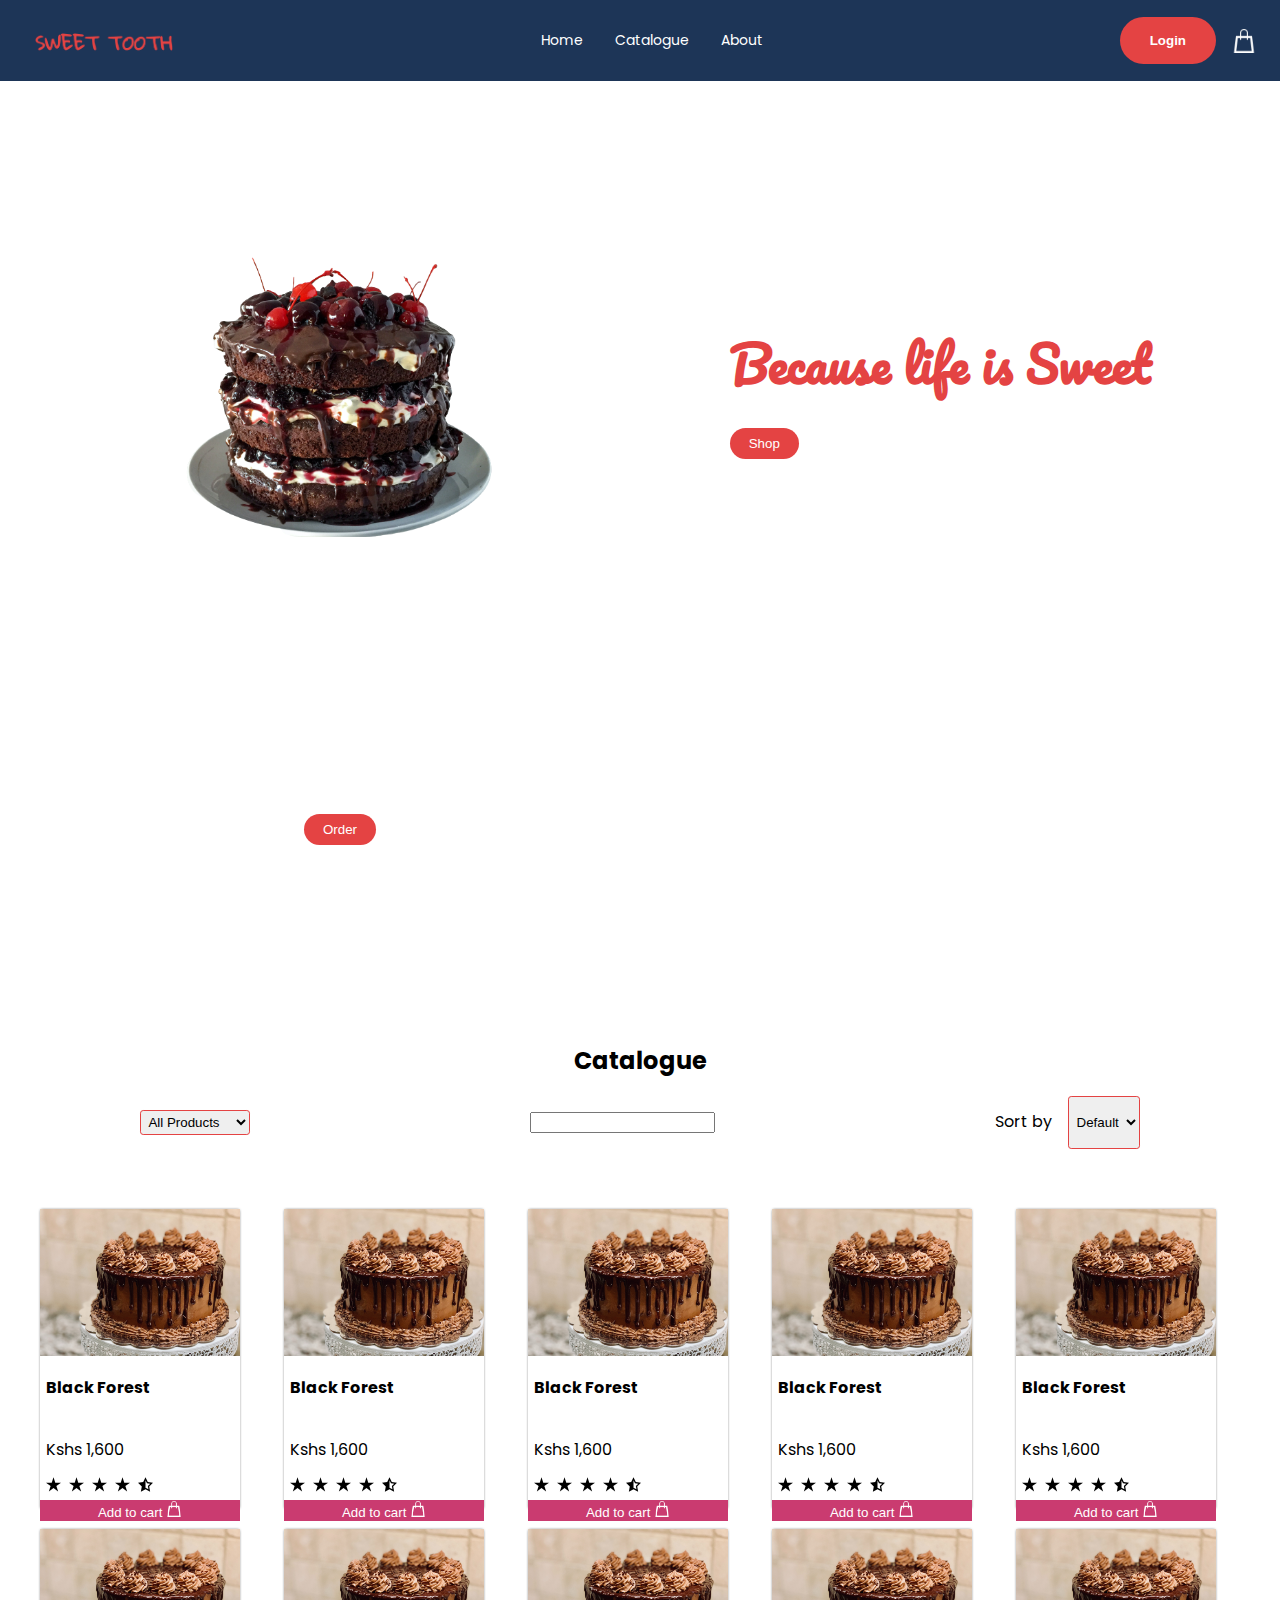
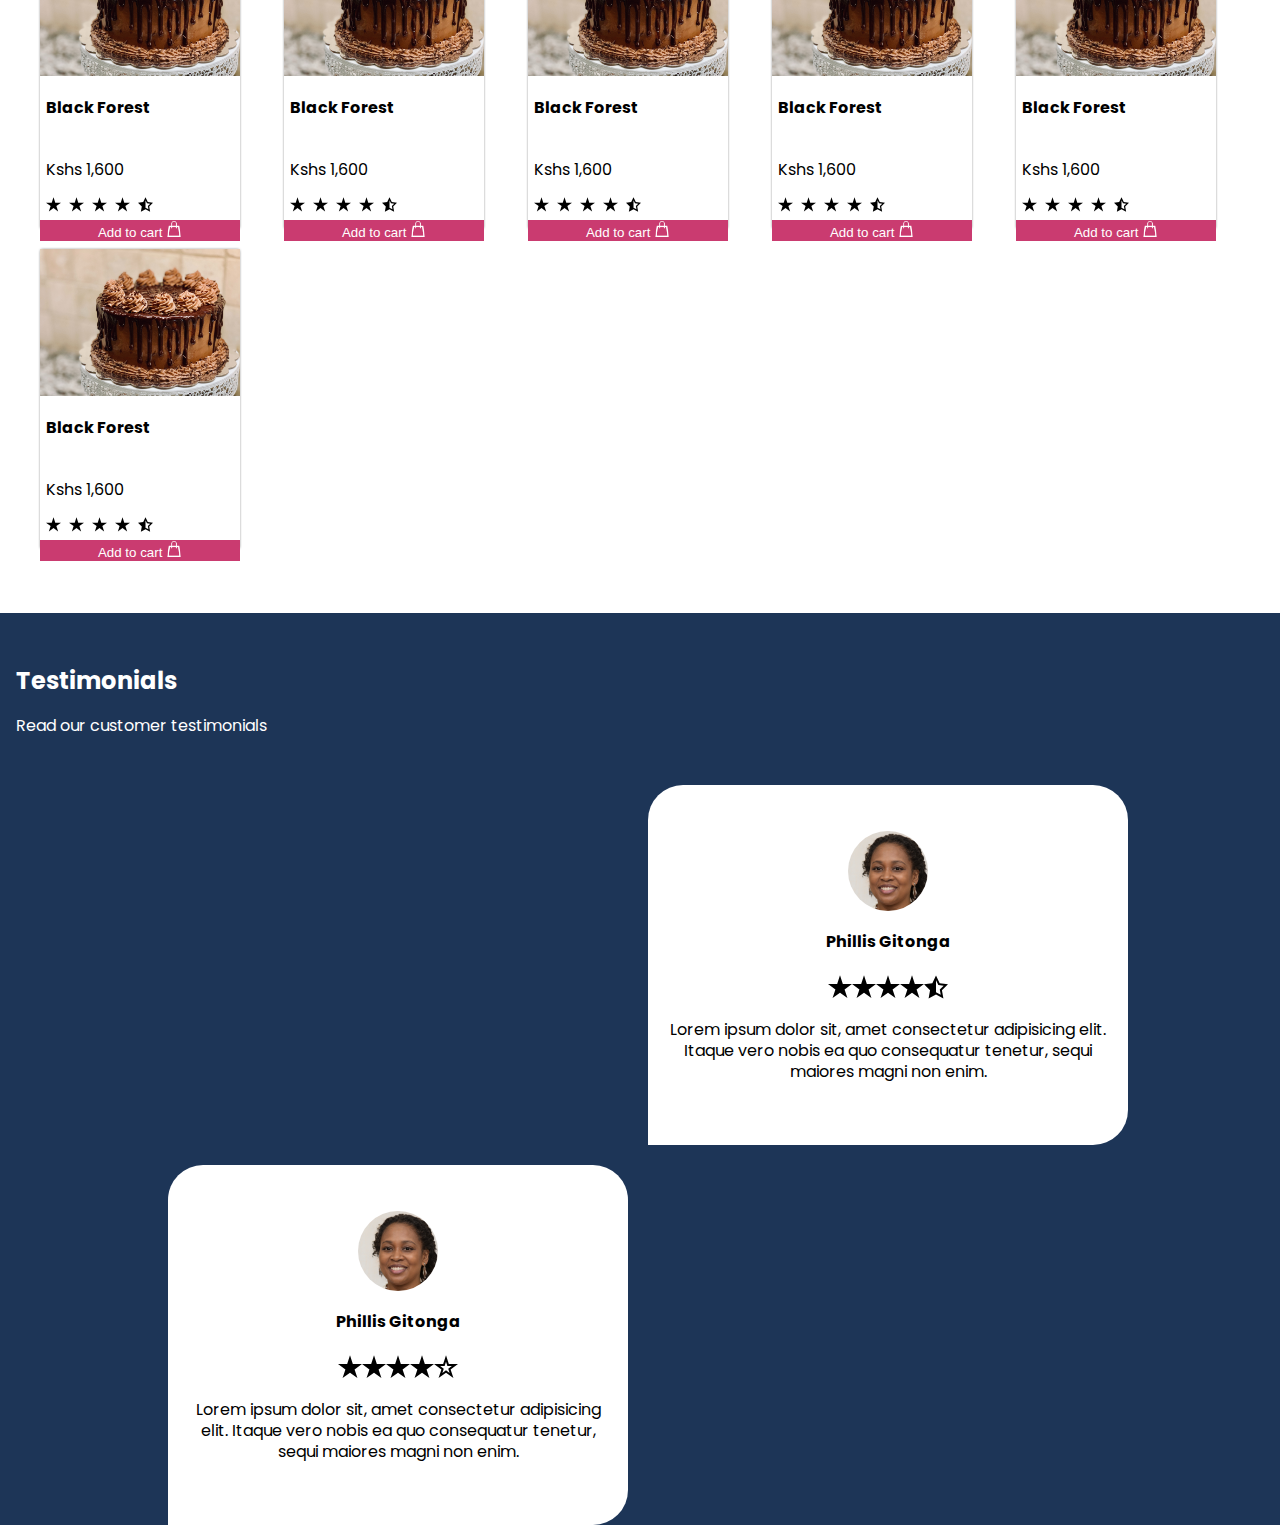
==== commit 74371786: "overlay" ====
--- a/app/index.html
+++ b/app/index.html
@@ -18,10 +18,10 @@
 <body>
     <!----------------------NAV SECTION----------------------->
     <header class="header">
-        <div class="overlay">
-            
-        </div>
-        <nav class="flex flex-jc-sb flex-ai-c">
+        <div class="overlay has-fade">
+
+        </div>
+        <nav class="container flex flex-jc-sb flex-ai-c">
 
             <a href="/" class="header__logo flex flex-ai-c">
                 <img src="../images/logo.png" alt="">
@@ -38,28 +38,32 @@
                 <img src="../images/shopping-bag.png" alt="">
             </div>
 
-            <a href="#" id="btnHamburger" class="header__menu hide-for-desktop">
+            <a href="#" id="btnHamburger" class="header__toggle hide-for-desktop">
                 <span></span>
                 <span></span>
                 <span></span>
             </a>
         </nav>
+        <div class="header__menu has-fade">
+            <a href="index.html">Home</a>
+            <a href="#catalogue">Catalogue</a>
+            <a href="about.html">About</a> 
+        </div>
+    </header>
+
             <!--------------------HERO SECTION------------------------>
-            <section id="hero">
-
-                    <div>
-                        <h1 style="color: white;"> Welcome to </h1>
-                        <h1> Sweet Tooth Bakery</h1>
-                        <h2>A fresh experience.</h2>
-                    <button><a href="">Order</a></button>
-                    </div>
-                    <div class="hero-image">
-                        <img src="../images/ha.png" alt="">
-                    </div>
-            
-            </section>
-        </section>
-    </header>
+    <section id="hero">
+        <div class="hero__image">
+            <img src="../images/ha.png" alt="">
+        </div>
+        <div class="hero__text">
+            <h1>Because life is Sweet</h1>
+            <button type="button">Shop</button>
+        </div>
+                   
+                    <button><a href="">Order</a></button>       
+    </section>
+    
     <!------------------------CATALOGUE SECTION------------------>
     <section id="catalogue">
         <h2>Catalogue</h2>
--- a/app/sass/style.css
+++ b/app/sass/style.css
@@ -1,3 +1,7 @@
+.has-fade {
+  visibility: hidden;
+}
+
 @-webkit-keyframes fade-in {
   from {
     visibility: hidden;
@@ -29,8 +33,8 @@
 }
 
 .fade-in {
-  -webkit-animation: fade-in 300ms ease-in-out forwards;
-          animation: fade-in 300ms ease-in-out forwards;
+  -webkit-animation: fade-in 200ms ease-in-out forwards;
+          animation: fade-in 200ms ease-in-out forwards;
 }
 
 @-webkit-keyframes fade-out {
@@ -64,8 +68,8 @@
 }
 
 .fade-out {
-  -webkit-animation: fade-out 300ms ease-in-out forwards;
-          animation: fade-out 300ms ease-in-out forwards;
+  -webkit-animation: fade-out 200ms ease-in-out forwards;
+          animation: fade-out 200ms ease-in-out forwards;
 }
 
 html {
@@ -86,6 +90,10 @@
   font-family: 'Poppins', sans-serif;
 }
 
+body.noscroll {
+  overflow: hidden;
+}
+
 a, a:visited, a:hover {
   text-decoration: none;
   color: #fff;
@@ -119,6 +127,11 @@
   -ms-flex-item-align: center;
       -ms-grid-row-align: center;
       align-self: center;
+}
+
+.container {
+  padding-left: 1.5rem;
+  padding-right: 1.5rem;
 }
 
 button {
@@ -149,16 +162,16 @@
   background-color: #1d3557;
 }
 
-.header.open .header__menu span:first-child {
+.header.open .header__toggle span:first-child {
   -webkit-transform: rotate(45deg);
           transform: rotate(45deg);
 }
 
-.header.open .header__menu span:nth-child(2) {
+.header.open .header__toggle span:nth-child(2) {
   opacity: 0;
 }
 
-.header.open .header__menu span:last-child {
+.header.open .header__toggle span:last-child {
   -webkit-transform: rotate(-45deg);
           transform: rotate(-45deg);
 }
@@ -166,7 +179,7 @@
 .header .overlay {
   opacity: 0;
   position: fixed;
-  top: 5rem;
+  top: 0;
   right: 0;
   bottom: 0;
   left: 0;
@@ -175,7 +188,9 @@
 }
 
 .header nav {
-  padding: 1.0625rem 1.5rem;
+  position: relative;
+  padding-top: 1.0625rem;
+  padding-bottom: 1.0625rem;
 }
 
 .header__logo {
@@ -187,7 +202,7 @@
   height: 100%;
 }
 
-.header__menu > span {
+.header__toggle > span {
   display: block;
   width: 26px;
   height: 2px;
@@ -198,8 +213,27 @@
           transform-origin: 3px 1px;
 }
 
-.header__menu > span:not(:last-child) {
+.header__toggle > span:not(:last-child) {
   margin-bottom: 5px;
+}
+
+.header__menu {
+  background: #fff;
+  padding: 1.625rem;
+  margin-top: 1.5rem;
+  border-radius: 5px;
+  position: absolute;
+  width: calc(100% - 3rem);
+  left: 50%;
+  -webkit-transform: translateX(-50%);
+          transform: translateX(-50%);
+}
+
+.header__menu a {
+  display: block;
+  padding: 0.625rem;
+  color: #1d3557;
+  text-align: center;
 }
 
 .header__links a {
